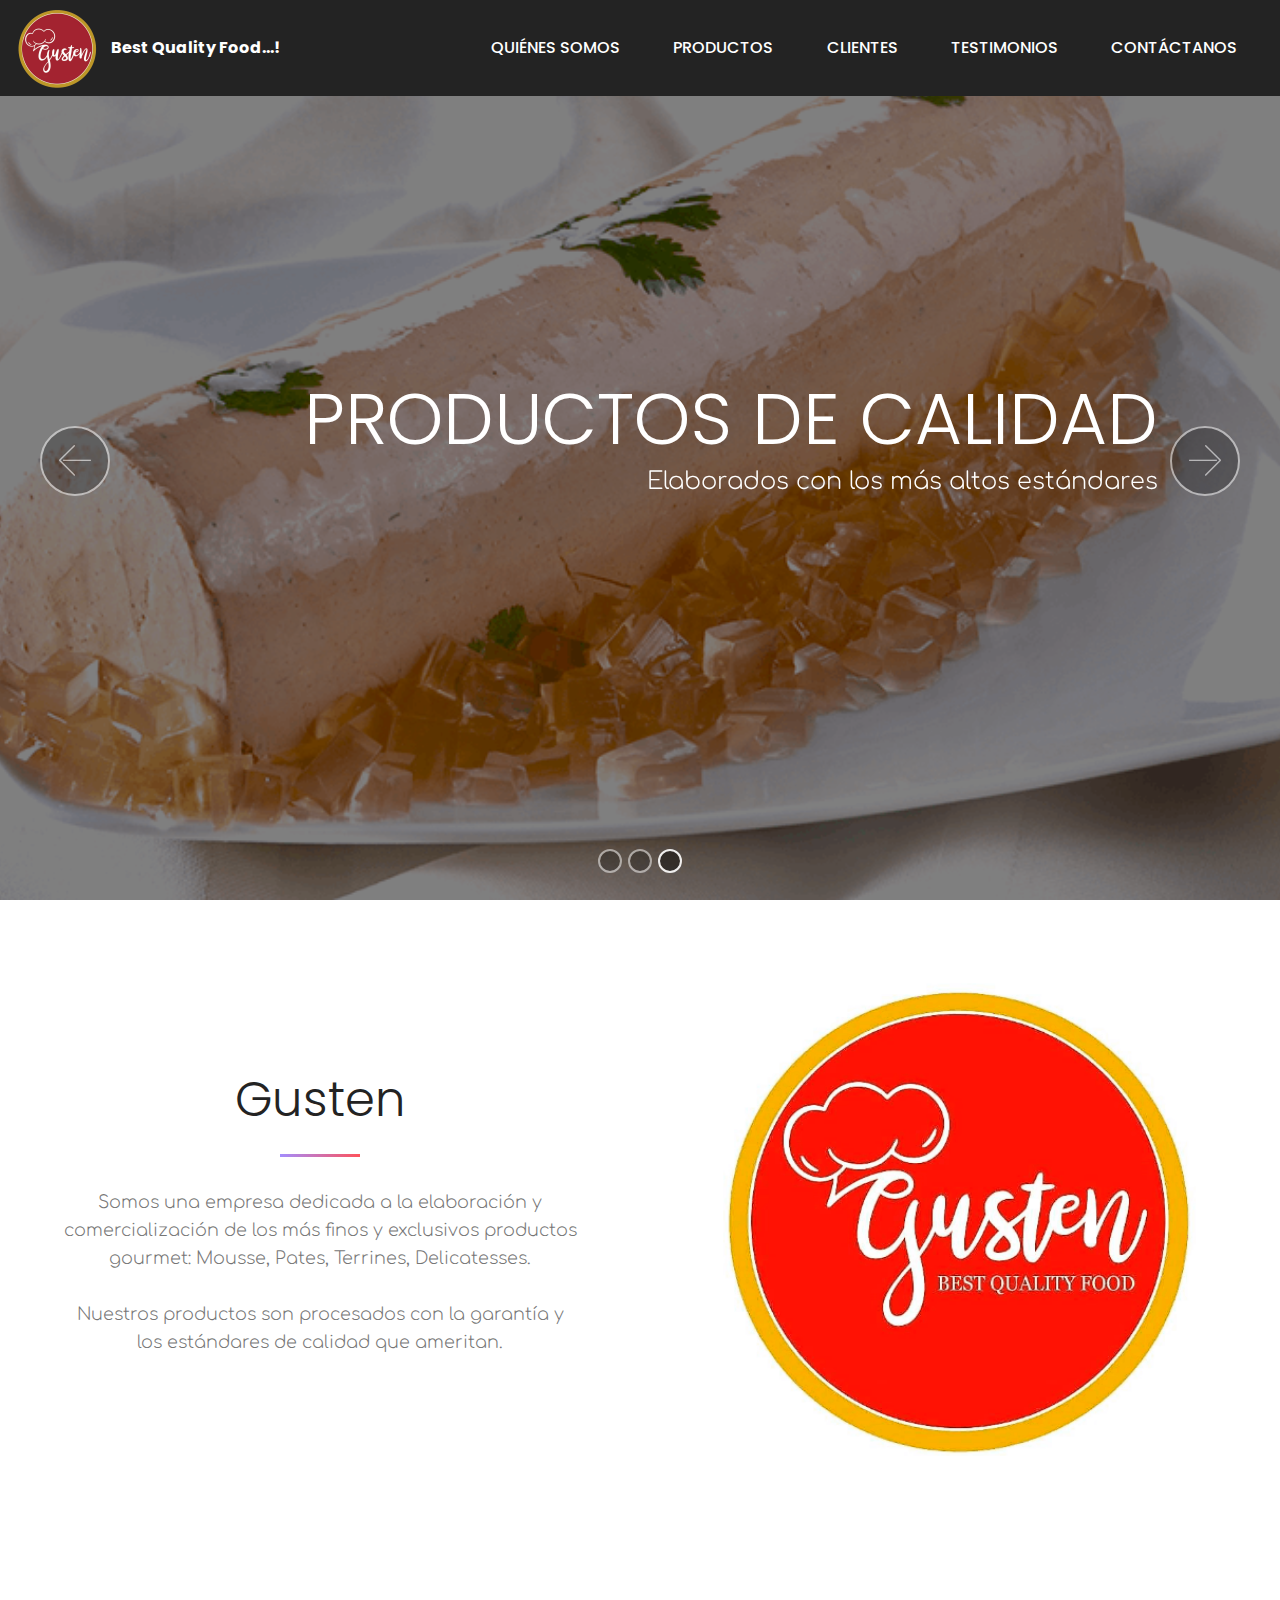
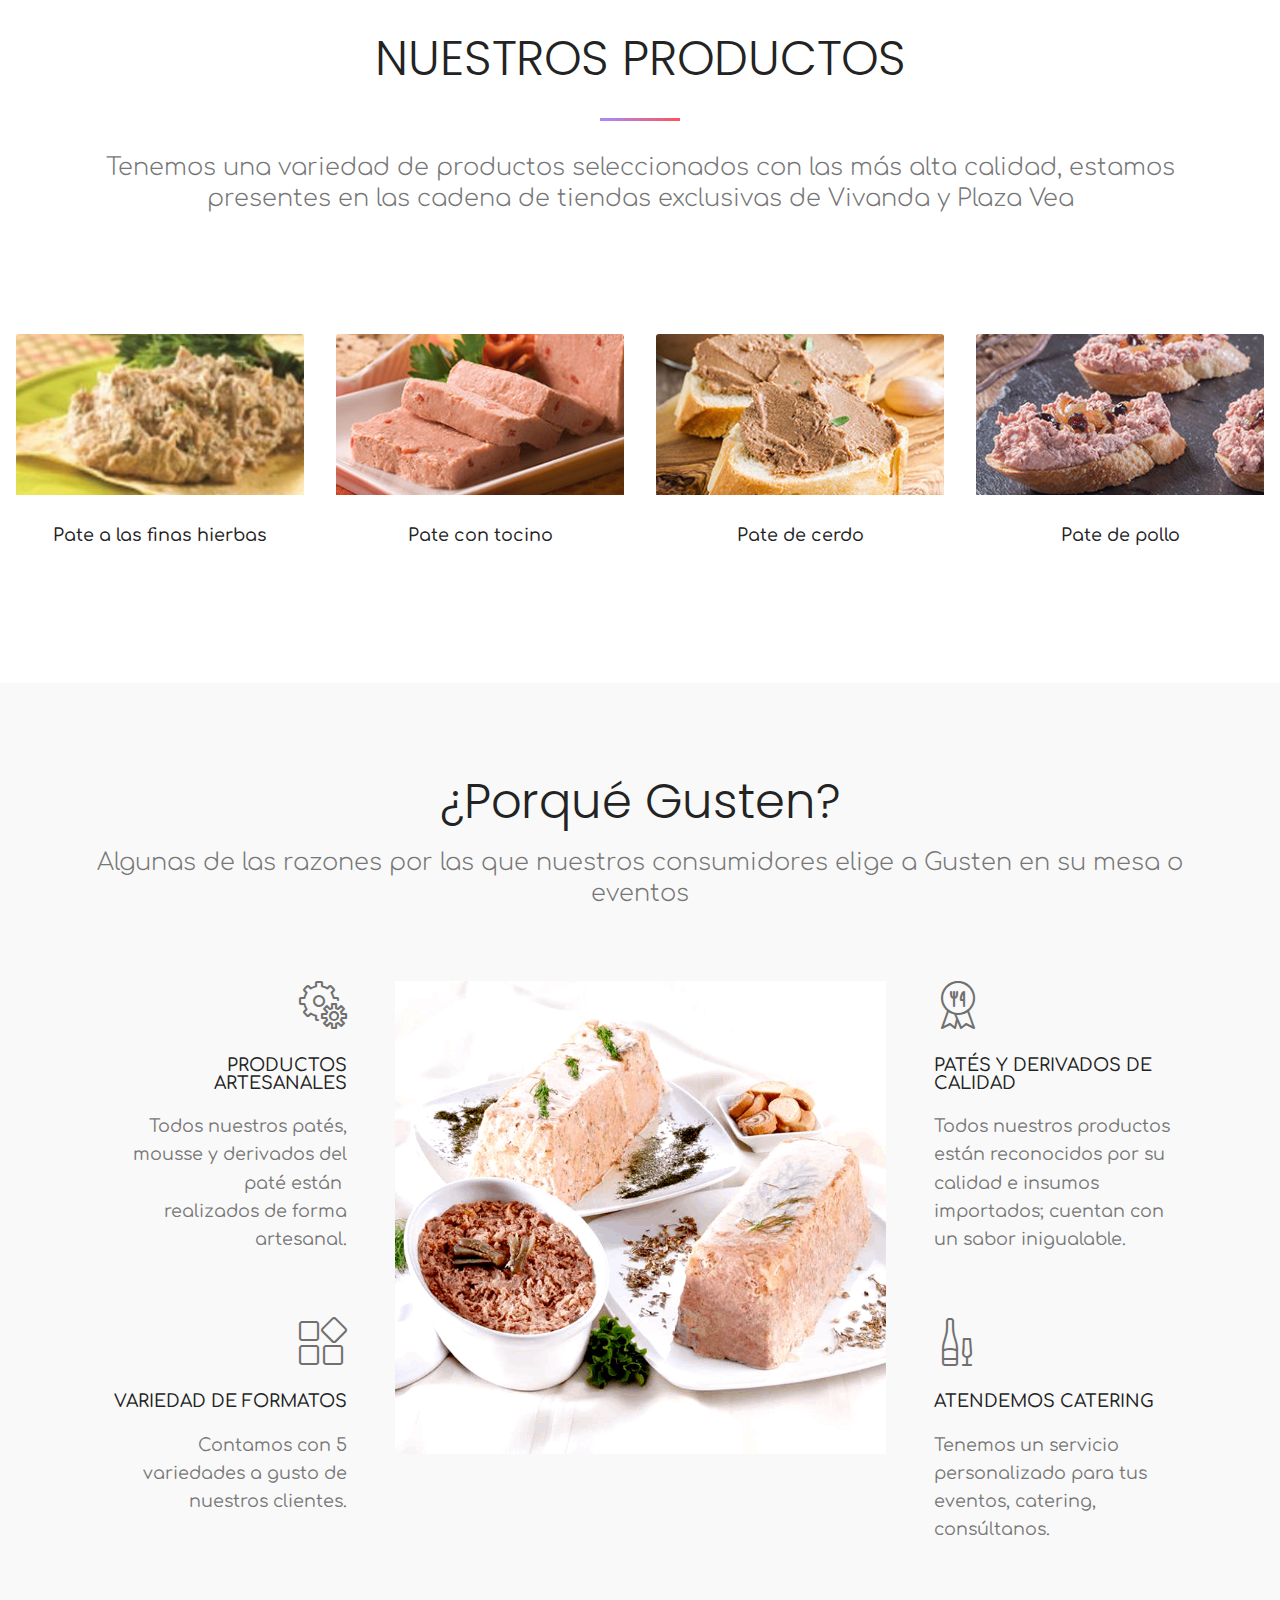
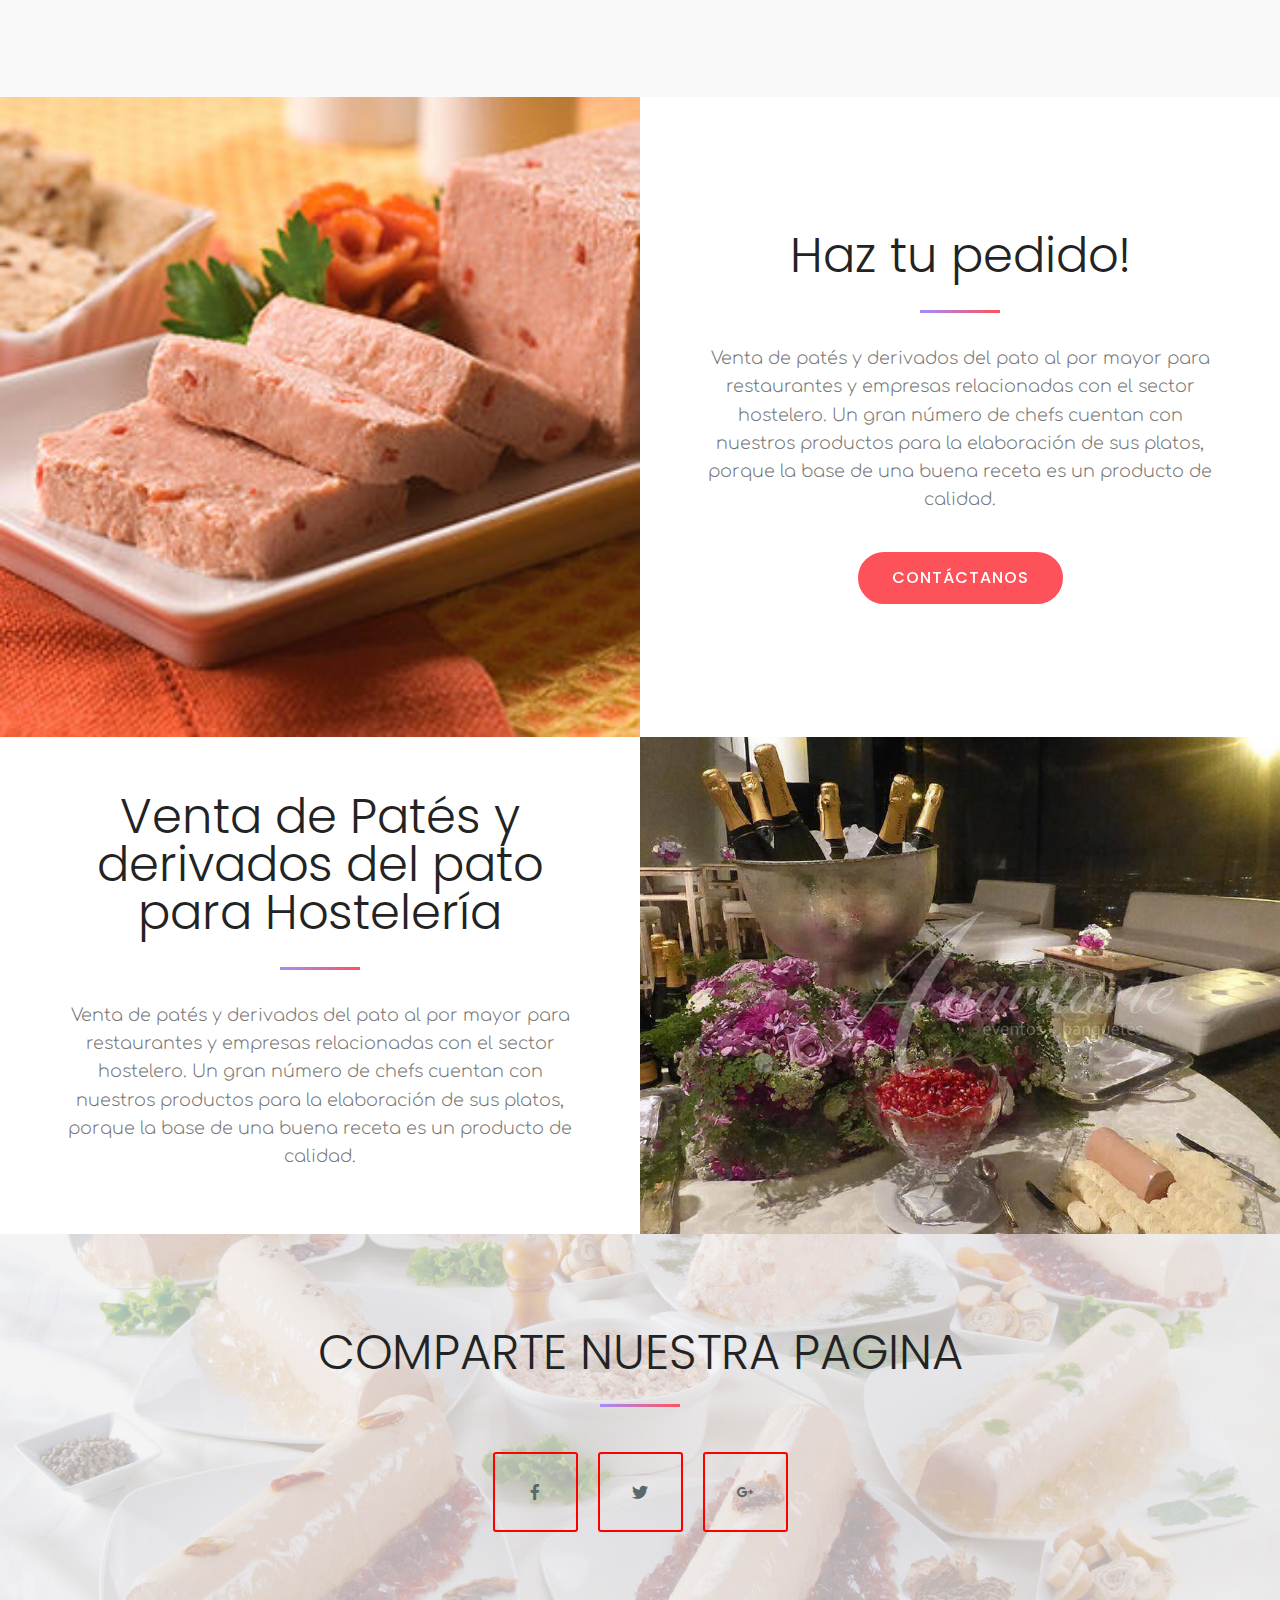
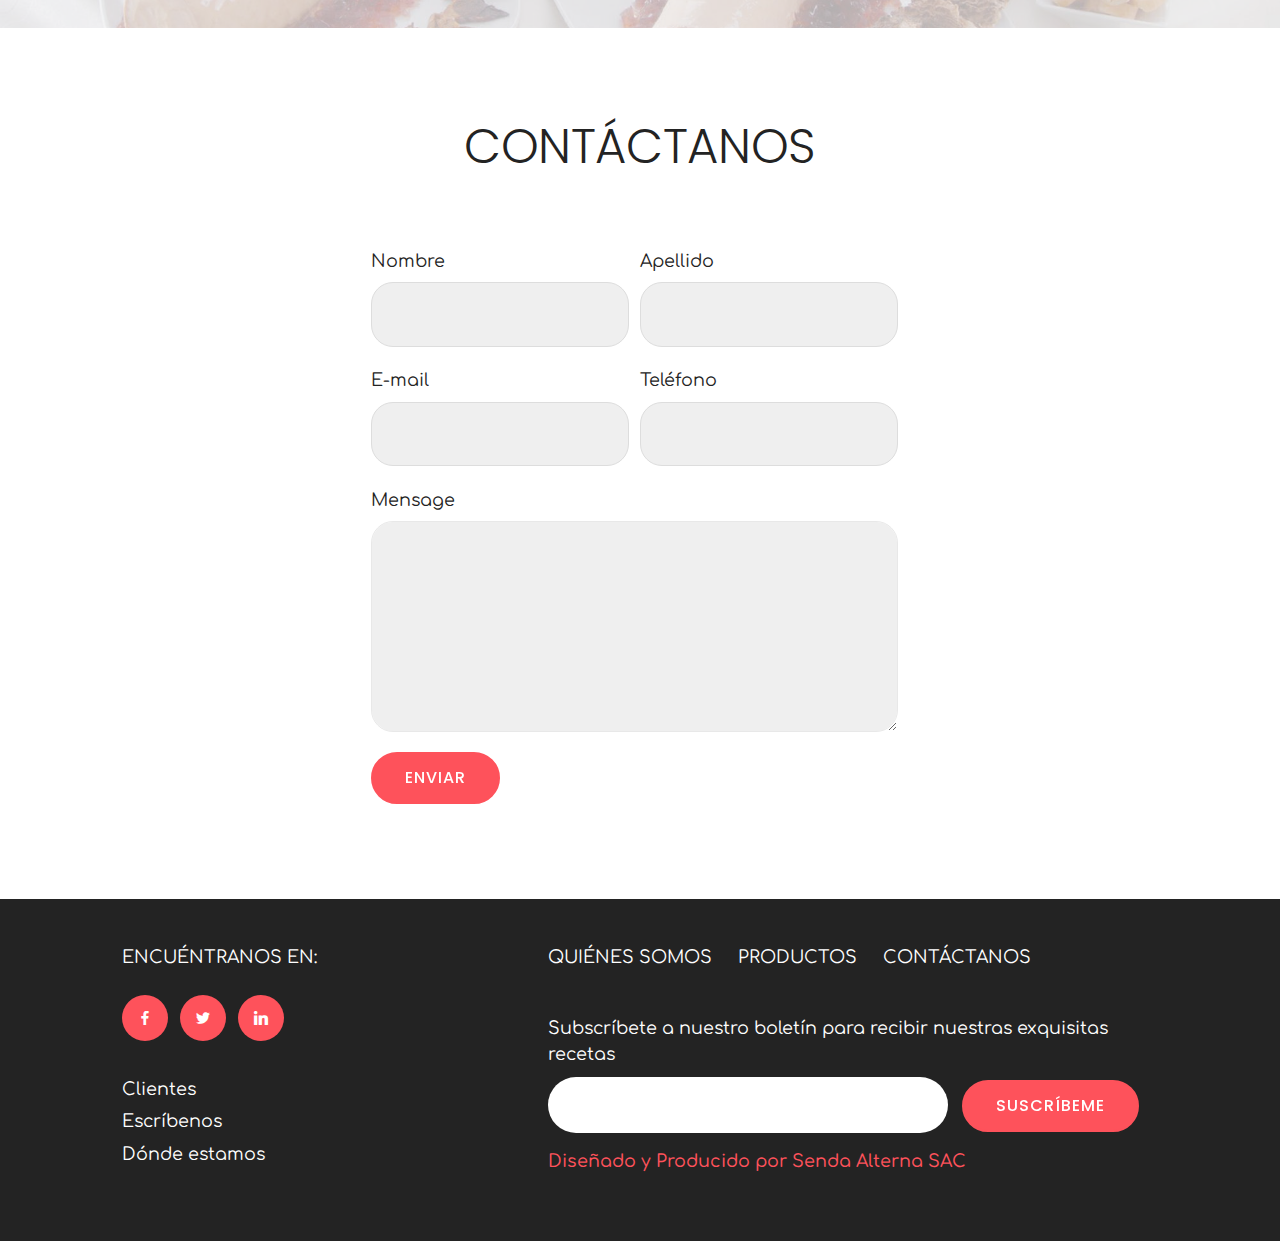
==== index.html @ 17db71a5 "create github pages" ====
<!DOCTYPE html>
<html  >
<head>
  <!-- Site made with Mobirise Website Builder v4.10.15, https://mobirise.com -->
  <meta charset="UTF-8">
  <meta http-equiv="X-UA-Compatible" content="IE=edge">
  <meta name="generator" content="Mobirise v4.10.15, mobirise.com">
  <meta name="viewport" content="width=device-width, initial-scale=1, minimum-scale=1">
  <link rel="shortcut icon" href="assets/images/logo-rojo-gusten-164x160.png" type="image/x-icon">
  <meta name="description" content="Página de inicio">
  
  <title>Home</title>
  <link rel="stylesheet" href="assets/icon54-v4/style.css">
  <link rel="stylesheet" href="assets/web/assets/mobirise-icons/mobirise-icons.css">
  <link rel="stylesheet" href="assets/icon54-v2/style.css">
  <link rel="stylesheet" href="assets/bootstrap/css/bootstrap.min.css">
  <link rel="stylesheet" href="assets/bootstrap/css/bootstrap-grid.min.css">
  <link rel="stylesheet" href="assets/bootstrap/css/bootstrap-reboot.min.css">
  <link rel="stylesheet" href="assets/socicon/css/styles.css">
  <link rel="stylesheet" href="assets/dropdown/css/style.css">
  <link rel="stylesheet" href="assets/theme/css/style.css">
  <link rel="stylesheet" href="assets/formoid-css/recaptcha.css">
  <link rel="preload" as="style" href="assets/mobirise/css/mbr-additional.css"><link rel="stylesheet" href="assets/mobirise/css/mbr-additional.css" type="text/css">
  
  
  

</head>
<body>
  <section class="menu cid-qZhgVjGVHX" once="menu" id="menu3-1">

    
    

    <nav class="navbar navbar-dropdown navbar-fixed-top navbar-expand-lg">
        <div class="navbar-brand">
            <span class="navbar-logo">
                <a href="#top">
                    <img src="assets/images/logo-rojo-gusten-164x160.png" alt="Mobirise" title="" style="height: 5rem;">
                </a>
            </span>
            <span class="navbar-caption-wrap"><a class="navbar-caption text-white display-4" href="index.html#slider1-2">Best Quality Food...!</a></span>
        </div>
        <button class="navbar-toggler" type="button" data-toggle="collapse" data-target="#navbarSupportedContent" aria-controls="navbarNavAltMarkup" aria-expanded="false" aria-label="Toggle navigation">
            <div class="hamburger">
                <span></span>
                <span></span>
                <span></span>
                <span></span>
            </div>
        </button>
      <div class="collapse navbar-collapse" id="navbarSupportedContent">
            <ul class="navbar-nav nav-dropdown nav-right" data-app-modern-menu="true"><li class="nav-item">
                    <a class="nav-link link text-white display-4" href="index.html#features2-5">QUIÉNES SOMOS</a>
                </li>
                <li class="nav-item">
                    <a class="nav-link link text-white display-4" href="productos_gusten.html#header4-q">
                        PRODUCTOS</a>
                </li>
                <li class="nav-item">
                    <a class="nav-link link text-white display-4" href="recetas_pate_gusten.html#features14-u">
                        CLIENTES</a>
                </li><li class="nav-item"><a class="nav-link link text-white display-4" href="testimonios_gusten.html#content7-19">
                        TESTIMONIOS</a></li><li class="nav-item"><a class="nav-link link text-white display-4" href="contacto_gusten.html#header7-16">
                        CONTÁCTANOS</a></li></ul>
            
            
      </div>
    </nav>
</section>

<section class="carousel slide cid-qZhhmyJsp8" data-interval="false" id="slider1-d">

    

    <div class="full-screen"><div class="mbr-slider slide carousel" data-pause="true" data-keyboard="false" data-ride="carousel" data-interval="4000"><ol class="carousel-indicators"><li data-app-prevent-settings="" data-target="#slider1-d" data-slide-to="0"></li><li data-app-prevent-settings="" data-target="#slider1-d" data-slide-to="1"></li><li data-app-prevent-settings="" data-target="#slider1-d" class=" active" data-slide-to="2"></li></ol><div class="carousel-inner" role="listbox"><div class="carousel-item slider-fullscreen-image" data-bg-video-slide="false" style="background-image: url(assets/images/banner-pate1-1900x711.png);"><div class="container container-slide"><div class="image_wrapper"><div class="mbr-overlay"></div><img src="assets/images/banner-pate1-1900x711.png"><div class="carousel-caption justify-content-center"><div class="col-10 align-center"><h2 class="mbr-fonts-style display-1">PRODUCTOS ARTESANALES</h2><p class="lead mbr-text mbr-fonts-style display-5">Hechos para Ud. con nuestras recetas exclusivas para deleitar su paladar</p></div></div></div></div></div><div class="carousel-item slider-fullscreen-image" data-bg-video-slide="false" style="background-image: url(assets/images/banner-pate2-2000x1063.png);"><div class="container container-slide"><div class="image_wrapper"><div class="mbr-overlay"></div><img src="assets/images/banner-pate2-2000x1063.png"><div class="carousel-caption justify-content-center"><div class="col-10 align-left"><h2 class="mbr-fonts-style display-1">SABORES ÚNICOS</h2><p class="lead mbr-text mbr-fonts-style display-5">Aromas naturales</p></div></div></div></div></div><div class="carousel-item slider-fullscreen-image active" data-bg-video-slide="false" style="background-image: url(assets/images/banner-pate3-886x483.png);"><div class="container container-slide"><div class="image_wrapper"><div class="mbr-overlay"></div><img src="assets/images/banner-pate3-886x483.png"><div class="carousel-caption justify-content-center"><div class="col-10 align-right"><h2 class="mbr-fonts-style display-1">PRODUCTOS DE CALIDAD</h2><p class="lead mbr-text mbr-fonts-style display-5">Elaborados con los más altos estándares</p></div></div></div></div></div></div><a data-app-prevent-settings="" class="carousel-control carousel-control-prev" role="button" data-slide="prev" href="#slider1-d"><span aria-hidden="true" class="mbri-left mbr-iconfont"></span><span class="sr-only">Previous</span></a><a data-app-prevent-settings="" class="carousel-control carousel-control-next" role="button" data-slide="next" href="#slider1-d"><span aria-hidden="true" class="mbri-right mbr-iconfont"></span><span class="sr-only">Next</span></a></div></div>

</section>

<section class="features2 cid-qZhh14gC9f" id="features2-5">

    

    
    <div class="container-fluid">
        <div class="row main align-items-center">
            <div class="col-md-6 image-element align-self-stretch">
                <div class="img-wrap" style="width: 80%; height: 80%;">
                    <img src="assets/images/logo-gusten-606x606.png" alt="" title="">
                </div>
            </div>
            <div class="col-md-6 text-element">
                <div class="text-content">
                    <h2 class="mbr-title pt-2 mbr-fonts-style align-center display-2">Gusten</h2>
                    <div class="underline align-center">
                         <div class="line"></div>
                    </div>
                    <div class="mbr-section-text">
                        <p class="mbr-text pt-3 mbr-light mbr-fonts-style align-center display-7">Somos una empresa dedicada a la elaboración y comercialización de los más finos y exclusivos productos gourmet: Mousse, Pates, Terrines, Delicatesses.
<br>
<br>Nuestros productos son procesados con la garantía y los estándares de calidad que ameritan.</p>
                    </div>
                    
                </div>
            </div>
        </div>
    </div>          
</section>

<section class="features5 popup-btn-cards cid-qZhh2J41p7" id="features5-6">

    

    
    <div class="container-fluid">
        <h2 class="mbr-section-title align-center mbr-fonts-style display-2">NUESTROS PRODUCTOS</h2>
        <div class="underline align-center">
            <div class="line"></div>
        </div>
        <h3 class="mbr-section-subtitle display-5 align-center mbr-fonts-style mbr-light pt-3 pb-5">
            Tenemos una variedad de productos seleccionados con las más alta calidad, estamos presentes en las cadena de tiendas exclusivas de Vivanda y Plaza Vea</h3>
        <div class="row justify-content-center pt-5 align-items-start">
            <div class="card p-3 col-12 col-md-6 col-lg-4 col-xl-3">
                <div class="card-wrapper ">
                    <div class="card-img">
                        <div class="mbr-overlay"></div>
                        <div class="mbr-section-btn text-center"><a href="page1.html#features1-s" class="btn btn-white display-4">Ver...</a></div>
                        <img src="assets/images/pate-a-las-finas-hierbas-1505513774406980-300x300.jpg" alt="Mobirise" title="">
                    </div>
                    <div class="card-box">
                        <h4 class="card-title mbr-fonts-style align-center display-7">Pate a las finas hierbas</h4>
                        
                    </div>
                </div>
            </div>
            <div class="card p-3 col-12 col-md-6 col-lg-4 col-xl-3">
                <div class="card-wrapper">
                    <div class="card-img">
                        <div class="mbr-overlay"></div>
                        <div class="mbr-section-btn text-center"><a href="page1.html#features2-p" class="btn btn-white display-4">
                                Ver...</a></div>
                        <img src="assets/images/pate-con-tocino-300x300.jpg" alt="Mobirise" title="">
                    </div>
                    <div class="card-box">
                        <h4 class="card-title mbr-fonts-style align-center display-7">
                            Pate con tocino</h4>
                        
                    </div>
                </div>
            </div>

            <div class="card p-3 col-12 col-md-6 col-lg-4 col-xl-3">
                <div class="card-wrapper">
                    <div class="card-img">
                        <div class="mbr-overlay"></div>
                        <div class="mbr-section-btn text-center"><a href="page1.html#features1-m" class="btn btn-white display-4">Ver...</a></div>
                        <img src="assets/images/pate-de-cerdo-300x300.jpg" alt="Mobirise" title="">
                    </div>
                    <div class="card-box">
                        <h4 class="card-title mbr-fonts-style align-center display-7">
                            Pate de cerdo</h4>
                        
                    </div>
                </div>
            </div>
            <div class="card p-3 col-12 col-md-6 col-lg-4 col-xl-3">
                <div class="card-wrapper">
                    <div class="card-img">
                        <div class="mbr-overlay"></div>
                        <div class="mbr-section-btn text-center"><a href="page1.html#features1-o" class="btn btn-white display-4">Ver...</a></div>
                        <img src="assets/images/pate-de-pollo-300x300.jpg" alt="Mobirise" title="">
                    </div>
                    <div class="card-box">
                        <h4 class="card-title mbr-fonts-style align-center display-7">
                            Pate de pollo</h4>
                        
                    </div>
                </div>
            </div>
            
            
            
            
        </div>
    </div>
</section>

<section class="features12 cid-qZhh4cCjlV" id="features12-7">
    
    

    

    <div class="container">
        <h2 class="mbr-section-title pb-2 mbr-fonts-style display-2">¿Porqué Gusten?</h2>
        <h3 class="mbr-section-subtitle pb-3 mbr-fonts-style display-5">
            Algunas de las razones por las que nuestros consumidores elige a Gusten en su mesa o eventos</h3>

        <div class="media-container-row pt-5">
            <div class="block-content align-right">
                <div class="card pl-3 pr-3 pb-5">
                    <div class="mbr-card-img-title">
                        <div class="card-img pb-3">
                             <span class="mbr-iconfont mbri-setting"></span>
                        </div>
                        <div class="mbr-crt-title">
                            <h4 class="card-title py-2 mbr-crt-title mbr-fonts-style display-7">PRODUCTOS ARTESANALES</h4>
                        </div>
                    </div>                

                    <div class="card-box">
                        <p class="mbr-text mbr-section-text mbr-fonts-style display-7">Todos nuestros patés, mousse y derivados del paté están&nbsp;<br>realizados de forma artesanal.</p>
                    </div>
                </div>

                <div class="card pl-3 pr-3 pb-5">
                    <div class="mbr-card-img-title">
                        <div class="card-img pb-3">
                            <span class="mbr-iconfont mbri-extension"></span>
                        </div>
                        <div class="mbr-crt-title">
                            <h4 class="card-title py-2 mbr-crt-title mbr-fonts-style display-7">VARIEDAD DE FORMATOS</h4>
                        </div>
                    </div>
                    <div class="card-box">
                        <p class="mbr-text mbr-section-text mbr-fonts-style display-7">Contamos con 5 variedades a gusto de nuestros clientes.</p>
                    </div>
                </div>
            </div>

            <div class="mbr-figure" style="width: 50%;">
                <img src="assets/images/gusten-mousse-666x642.png" alt="Mobirise" title="">
            </div>

            <div class="block-content align-left  ">
                <div class="card pl-3 pr-3 pb-5">
                    <div class="mbr-card-img-title">
                        <div class="card-img pb-3">
                             <span class="mbr-iconfont icon54-v2-eating-award-badge"></span>
                        </div>
                        <div class="mbr-crt-title">
                            <h4 class="card-title py-2 mbr-crt-title mbr-fonts-style display-7">PATÉS Y DERIVADOS DE CALIDAD</h4>
                        </div>
                    </div>                

                    <div class="card-box">
                        <p class="mbr-text mbr-section-text mbr-fonts-style display-7">Todos nuestros productos están reconocidos por su
calidad e insumos importados; cuentan con un sabor inigualable.</p>
                    </div>
                </div>

                <div class="card pl-3 pr-3 pb-5">
                    <div class="mbr-card-img-title">
                        <div class="card-img pb-3">
                            <span class="mbr-iconfont icon54-v4-champagne"></span>
                        </div>
                        <div class="mbr-crt-title">
                            <h4 class="card-title py-2 mbr-crt-title mbr-fonts-style display-7">
                                ATENDEMOS CATERING</h4>
                        </div>
                    </div>
                    <div class="card-box">
                        <p class="mbr-text mbr-section-text mbr-fonts-style display-7">
                            Tenemos un servicio personalizado para tus eventos, catering, consúltanos.</p>
                    </div>
                </div>
            </div>
        </div>
    </div>
</section>

<section class="features1 cid-qZhh5nCrkF" id="features1-8">

    

    
    <div class="container-fluid">
        <div class="row main align-items-center">
            <div class="col-md-6 image-element align-self-stretch">
                <div class="img-wrap" style="width: 80%; height: 80%;">
                    <img src="assets/images/pate-con-tocino-1-300x300.jpg" alt="" title="">
                </div>
            </div>
            <div class="col-md-6 text-element">
                <div class="text-content">
                    <h2 class="mbr-title pt-2 mbr-fonts-style align-center display-2">Haz tu pedido!</h2>
                    <div class="underline align-center">
                         <div class="line"></div>
                    </div>
                    <div class="mbr-section-text">
                        <p class="mbr-text pt-3 mbr-light mbr-fonts-style align-center display-7">
                            Venta de patés y derivados del pato al por mayor para restaurantes y empresas relacionadas con el sector hostelero.  Un gran número de chefs cuentan con nuestros productos para la elaboración de sus platos, porque la base de una buena receta es un producto de calidad.
                        </p>
                    </div>
                    <div class="mbr-section-btn pt-3 align-center"><a class="btn btn-md btn-secondary display-4" href="index.html#form3-b">CONTÁCTANOS</a></div>
                </div>
            </div>
        </div>
    </div>          
</section>

<section class="features2 cid-qZhh6JY6zG" id="features2-9">

    

    
    <div class="container-fluid">
        <div class="row main align-items-center">
            <div class="col-md-6 image-element align-self-stretch">
                <div class="img-wrap" style="width: 80%; height: 80%;">
                    <img src="assets/images/gusten-eventos-3-960x681.jpg" alt="" title="">
                </div>
            </div>
            <div class="col-md-6 text-element">
                <div class="text-content">
                    <h2 class="mbr-title pt-2 mbr-fonts-style align-center display-2">Venta de Patés y derivados del pato para Hostelería</h2>
                    <div class="underline align-center">
                         <div class="line"></div>
                    </div>
                    <div class="mbr-section-text">
                        <p class="mbr-text pt-3 mbr-light mbr-fonts-style align-center display-7">Venta de patés y derivados del pato al por mayor para restaurantes y empresas relacionadas con el sector hostelero.  Un gran número de chefs cuentan con nuestros productos para la elaboración de sus platos, porque la base de una buena receta es un producto de calidad.</p>
                    </div>
                    
                </div>
            </div>
        </div>
    </div>          
</section>

<section class="cid-qZhh8HZQGb" id="social-buttons1-a">
    
    

    <div class="mbr-overlay" style="opacity: 0.7; background-color: rgb(239, 239, 239);">
    </div>

    <div class="container">
        <div class="media-container-row">
            <div class="col-md-8 align-center">
                <h2 class="mbr-section-title mbr-fonts-style mb-0 display-2">
                    COMPARTE NUESTRA PAGINA</h2>
                <div class="underline align-center">
                     <div class="line"></div>
                </div>
                <div class="mbr-social-likes pt-4" data-counters="false">
                    <span class="btn btn-social facebook" title="Share link on Facebook">
                        <i class="socicon socicon-facebook"></i>
                    </span>
                    <span class="btn btn-social twitter" title="Share link on Twitter">
                        <i class="socicon socicon-twitter"></i>
                    </span>
                    <span class="btn btn-social plusone" title="Share link on Google+">
                        <i class="socicon socicon-googleplus"></i>
                    </span>
                    
                    
                </div>
            </div>
        </div>
    </div>
</section>

<section class="cid-qZhha2HF7e" id="form3-b">

    

    
    <div class="container-fluid">
        <div class="row justify-content-center">
            <div class="form-1 col-md-10 col-lg-8" data-form-type="formoid">
                <h1 class="mbr-fonts-style mbr-section-title align-center display-2">
                    CONTÁCTANOS</h1>
                <div data-form-alert="" hidden="">Thanks for filling out the form!
                </div>
                <form class="mbr-form" action="https://mobirise.com/" method="post" data-form-title="My Mobirise Form"><input type="hidden" name="email" data-form-email="true" value="AvAwewKDmU7VDlbFwCEa8EsHPp9E0LzxA6XfYikxU5UrU/A64RU7bZncA8VUQNvo9rkSkRdtA2ej/bYI7HP0TZS1HQ6r+gG49cD1bubSE0o8HvFbOv2fMHOAZ8H1HgYq.xyU2mQzKPEsQ+zJIS798xIDnmROnhFsnlnyntevOmJQiOTKGlmNk9YOmMrgPWLaeN/RGBYDiqSmM6aJRHWVjhgV8+EE+RkOXPAIgtmp+QqNsrTktbA00sjURYXPfU4Ct">
                    <div class="row input-main">
                        <div class="col-md-5 col-lg-4 input-wrap" data-for="firstname">
                            <label class="form-label-outside mbr-fonts-style display-7" for="form-1-firstname">Nombre</label>
                            <input type="text" class="field display-7" name="firstname" data-form-field="First Name" required="" id="firstname-form3-b">
                        </div>
                        <div class="col-md-5 col-lg-4 input-wrap" data-for="lastname">
                            <label class="form-label-outside mbr-fonts-style display-7" for="form-1-lastname">Apellido</label>
                            <input type="text" class="field display-7" name="lastname" data-form-field="Last Name" required="" id="lastname-form3-b">
                        </div>
                    </div>
                    <div class="row input-main">
                        <div class="col-md-5 col-lg-4 input-wrap" data-for="email">
                            <label class="form-label-outside mbr-fonts-style display-7" for="form-1-email">E-mail</label>
                            <input type="email" class="field display-7" name="email" data-form-field="Email" required="" id="email-form3-b">
                        </div>
                        <div class=" col-md-5 col-lg-4 input-wrap" data-for="phone">
                            <label class="form-label-outside mbr-fonts-style display-7" for="form-1-phone">Teléfono</label>
                            <input type="text" class="field display-7" name="phone" data-form-field="Phone" id="phone-form3-b">
                        </div>
                    </div>
                    <div class="row input-main">
                        <div class="col-md-10 col-lg-8 form-group" data-for="message">
                            <label class="form-label-outside mbr-fonts-style display-7" for="form-1-message">Mensage</label>
                            <textarea type="text" class="form-control display-7" name="message" rows="7" data-form-field="Message" id="message-form3-b"></textarea>
                        </div>
                    </div>
                    <div class="row input-main">
                        <div class="col-md-10 col-lg-8 btn-row">
                            <span class="input-group-btn"><button href="https://mobirise.com/" type="submit" class="btn btn-form btn-secondary display-4">ENVIAR</button></span>
                        </div>
                    </div>
                </form>
            </div>
        </div>
   </div>
</section>

<section class="cid-qZhhbJydRj" id="footer3-c">
    

    

    <div class="container-fluid">
        <div class="row align-center justify-content-center">
            <div class="col-lg-6 col-xl-4">
                <div class="follow-section">
                    <div class="follow-heading mbr-fonts-style align-left display-7">
                        ENCUÉNTRANOS EN:</div>
                    <div class="social-media pb-3 align-left">
                        <ul>
                            <li>
                                <a class="icon-transition" href="#">
                                    <span class="mbr-iconfont socicon-facebook socicon"></span>
                                </a>
                            </li>
                            <li>
                                <a class="icon-transition" href="#">
                                    <span class="mbr-iconfont socicon-twitter socicon"></span>
                                </a>
                            </li>
                            <li>
                                <a class="icon-transition" href="#">
                                    <span class="mbr-iconfont socicon-linkedin socicon"></span>
                                </a>
                            </li>
                            
                            
                            
                        </ul>
                    </div>
                </div>
                <div class="row column-menu">
                    <div class="col-xl-5 col-md-6">
                        <ul class="firstColumn align-left mbr-white mbr-fonts-style display-7">
                            <li><a href="recetas_pate_gusten.html#features14-u" class="text-white">Clientes</a></li><li><a href="contacto_gusten.html#header7-16" class="text-white">Escríbenos</a></li>
                            <li><a href="contacto_gusten.html#header7-16" class="text-white">Dónde estamos</a></li>
                        </ul>
                    </div>
                    <div class="col-xl-5 col-md-6">
                        <ul class="secondColumn align-left mbr-white mbr-fonts-style display-7">
                            <li><br><br></li>
                        </ul>
                    </div>
                </div>
            </div>
            <div class="col-lg-6 col-xl-6 form-section">
                <ul class="mbr-list list-inline align-left">
                    
                    
                    
                <li class="list-inline-item mbr-fonts-style display-7"><a href="index.html#features2-5" class="text-white">QUIÉNES SOMOS&nbsp;&nbsp;</a></li><li class="list-inline-item mbr-fonts-style display-7"><a href="productos_gusten.html#header4-q" class="text-white">PRODUCTOS&nbsp;&nbsp;</a></li><li class="list-inline-item mbr-fonts-style display-7"><a href="contacto_gusten.html#header7-16" class="text-white">
                        CONTÁCTANOS&nbsp; &nbsp; &nbsp; &nbsp; &nbsp; &nbsp;&nbsp;</a></li></ul>
                <div class="input-form">
                    <span class="mbr-fonts-style form-text display-7">
                      Subscríbete a nuestro boletín para recibir nuestras exquisitas recetas</span>
                    <div class="form1" data-form-type="formoid">
                        <div data-form-alert="" hidden="">
                            Thanks for filling out the form!
                        </div>
                        <form class="mbr-form" action="https://mobirise.com/" method="post" data-form-title="My Mobirise Form"><input type="hidden" name="email" data-form-email="true" value="t0absNSPHUGzjzZfoRJ0obHqEYTRYShCWTcBQHPIGO0LdTO1SN+FREFTW/O8RNM0HtLHhV06UBt4KpIaSYb5vR0RxJ5L+CWbD7hJALCSTigRttMALk3gak0sBZHAZCTE.O8TXEJ74vygL7tqsnSF5imHUXrBtDqvt/DP2AE18NE15YmVjfZxYp90jBBuJ5nNNH87jv9ilvHTdRXtV7k9l212I5dQz0keoH3kUp2EnU04x/uxN89pAjQO08oWHFFaX">
                            <div class="input-wrap" data-for="email">
                                <input type="text" class="field special-form display-7" name="email" data-form-field="E-mail" required="" id="email-footer3-c">
                            </div>
                            <span class="input-group-btn"><button href="https://mobirise.com/" type="submit" class="btn btn-form btn-secondary display-4">SUSCRÍBEME</button></span>
                        </form>
                    </div>
                </div>
                <h3 class="subtext-1 mbr-fonts-style pb-3 display-7">Diseñado y Producido por Senda Alterna SAC</h3>
                
                
            </div>
        </div>
    </div>
</section>


  <script src="assets/web/assets/jquery/jquery.min.js"></script>
  <script src="assets/popper/popper.min.js"></script>
  <script src="assets/bootstrap/js/bootstrap.min.js"></script>
  <script src="assets/touchswipe/jquery.touch-swipe.min.js"></script>
  <script src="assets/ytplayer/jquery.mb.ytplayer.min.js"></script>
  <script src="assets/vimeoplayer/jquery.mb.vimeo_player.js"></script>
  <script src="assets/bootstrapcarouselswipe/bootstrap-carousel-swipe.js"></script>
  <script src="assets/mbr-popup-btns/mbr-popup-btns.js"></script>
  <script src="assets/sociallikes/social-likes.js"></script>
  <script src="assets/parallax/jarallax.min.js"></script>
  <script src="assets/smoothscroll/smooth-scroll.js"></script>
  <script src="assets/dropdown/js/nav-dropdown.js"></script>
  <script src="assets/dropdown/js/navbar-dropdown.js"></script>
  <script src="assets/theme/js/script.js"></script>
  <script src="assets/slidervideo/script.js"></script>
  <script src="assets/formoid/formoid.min.js"></script>
  
  

</body>
</html>
---- assets/icon54-v4/style.css ----
@font-face {
    font-family: 'icon54-v4';
    src: url('fonts/icon54-v4.eot?9rlj2v');
    src: url('fonts/icon54-v4.eot?9rlj2v#iefix') format('embedded-opentype'),
        url('fonts/icon54-v4.ttf?9rlj2v') format('truetype'),
        url('fonts/icon54-v4.woff?9rlj2v') format('woff'),
        url('fonts/icon54-v4.svg?9rlj2v#icon54-v4') format('svg');
    font-weight: normal;
    font-style: normal;
}

[class^='icon54-v4-'],
[class*=' icon54-v4-'] {
    /* use !important to prevent issues with browser extensions that change fonts */
    font-family: 'icon54-v4' !important;
    speak: none;
    font-style: normal;
    font-weight: normal;
    font-variant: normal;
    text-transform: none;
    line-height: 1;

    /* Better Font Rendering =========== */
    -webkit-font-smoothing: antialiased;
    -moz-osx-font-smoothing: grayscale;
}

.icon54-v4-d-box::before {
    content: '\e900';
}
.icon54-v4-d-cube::before {
    content: '\e901';
}
.icon54-v4-accessible::before {
    content: '\e902';
}
.icon54-v4-active-protection::before {
    content: '\e903';
}
.icon54-v4-add-event::before {
    content: '\e904';
}
.icon54-v4-add-shopping-cart::before {
    content: '\e905';
}
.icon54-v4-add-user-2::before {
    content: '\e906';
}
.icon54-v4-add-user::before {
    content: '\e907';
}
.icon54-v4-add-users::before {
    content: '\e908';
}
.icon54-v4-add::before {
    content: '\e909';
}
.icon54-v4-adjustments::before {
    content: '\e90a';
}
.icon54-v4-airplane::before {
    content: '\e90b';
}
.icon54-v4-alarm::before {
    content: '\e90c';
}
.icon54-v4-alcohol-drink::before {
    content: '\e90d';
}
.icon54-v4-anchor::before {
    content: '\e90e';
}
.icon54-v4-android::before {
    content: '\e90f';
}
.icon54-v4-announcement::before {
    content: '\e910';
}
.icon54-v4-anonymus-2::before {
    content: '\e911';
}
.icon54-v4-anonymus::before {
    content: '\e912';
}
.icon54-v4-answer-2::before {
    content: '\e913';
}
.icon54-v4-answer-3::before {
    content: '\e914';
}
.icon54-v4-answer::before {
    content: '\e915';
}
.icon54-v4-apron::before {
    content: '\e916';
}
.icon54-v4-archive-file::before {
    content: '\e917';
}
.icon54-v4-archive::before {
    content: '\e918';
}
.icon54-v4-armchair-1::before {
    content: '\e919';
}
.icon54-v4-armchair-2::before {
    content: '\e91a';
}
.icon54-v4-armchair-3::before {
    content: '\e91b';
}
.icon54-v4-armchair-4::before {
    content: '\e91c';
}
.icon54-v4-artifical-intelligence-1::before {
    content: '\e91d';
}
.icon54-v4-artifical-intelligence-2::before {
    content: '\e91e';
}
.icon54-v4-artist::before {
    content: '\e91f';
}
.icon54-v4-assignment::before {
    content: '\e920';
}
.icon54-v4-astronaut::before {
    content: '\e921';
}
.icon54-v4-at-symbol-2::before {
    content: '\e922';
}
.icon54-v4-at-symbol-3::before {
    content: '\e923';
}
.icon54-v4-at-symbol::before {
    content: '\e924';
}
.icon54-v4-at::before {
    content: '\e925';
}
.icon54-v4-atlas::before {
    content: '\e926';
}
.icon54-v4-attach-2::before {
    content: '\e927';
}
.icon54-v4-attach-3::before {
    content: '\e928';
}
.icon54-v4-attach-user::before {
    content: '\e929';
}
.icon54-v4-audio::before {
    content: '\e92a';
}
.icon54-v4-avatar-chef::before {
    content: '\e92b';
}
.icon54-v4-back-arrow::before {
    content: '\e92c';
}
.icon54-v4-badminton::before {
    content: '\e92d';
}
.icon54-v4-baguette::before {
    content: '\e92e';
}
.icon54-v4-bald-man::before {
    content: '\e92f';
}
.icon54-v4-balloons-1::before {
    content: '\e930';
}
.icon54-v4-balloons-2::before {
    content: '\e931';
}
.icon54-v4-baloon::before {
    content: '\e932';
}
.icon54-v4-banknote::before {
    content: '\e933';
}
.icon54-v4-bar-chart-2::before {
    content: '\e934';
}
.icon54-v4-bar-chart::before {
    content: '\e935';
}
.icon54-v4-barbeque::before {
    content: '\e936';
}
.icon54-v4-bat::before {
    content: '\e937';
}
.icon54-v4-batman::before {
    content: '\e938';
}
.icon54-v4-battery-charge::before {
    content: '\e939';
}
.icon54-v4-battery-full::before {
    content: '\e93a';
}
.icon54-v4-battery-half::before {
    content: '\e93b';
}
.icon54-v4-battery-low::before {
    content: '\e93c';
}
.icon54-v4-beach-sign::before {
    content: '\e93d';
}
.icon54-v4-bed-1::before {
    content: '\e93e';
}
.icon54-v4-bed-2::before {
    content: '\e93f';
}
.icon54-v4-bed-3::before {
    content: '\e940';
}
.icon54-v4-bed-4::before {
    content: '\e941';
}
.icon54-v4-bed-5::before {
    content: '\e942';
}
.icon54-v4-beer-glass::before {
    content: '\e943';
}
.icon54-v4-beer::before {
    content: '\e944';
}
.icon54-v4-bell-2::before {
    content: '\e945';
}
.icon54-v4-bell-3::before {
    content: '\e946';
}
.icon54-v4-bell-4::before {
    content: '\e947';
}
.icon54-v4-bell-alarm::before {
    content: '\e948';
}
.icon54-v4-bell::before {
    content: '\e949';
}
.icon54-v4-bender::before {
    content: '\e94a';
}
.icon54-v4-bikini::before {
    content: '\e94b';
}
.icon54-v4-bill-2::before {
    content: '\e94c';
}
.icon54-v4-bill::before {
    content: '\e94d';
}
.icon54-v4-birthay-hat-2::before {
    content: '\e94e';
}
.icon54-v4-birthday-1::before {
    content: '\e94f';
}
.icon54-v4-birthday-2::before {
    content: '\e950';
}
.icon54-v4-birthday-cake-1::before {
    content: '\e951';
}
.icon54-v4-birthday-cake-2::before {
    content: '\e952';
}
.icon54-v4-birthday-card::before {
    content: '\e953';
}
.icon54-v4-birthday-decoration-1::before {
    content: '\e954';
}
.icon54-v4-birthday-decoration-2::before {
    content: '\e955';
}
.icon54-v4-birthday-decoration-3::before {
    content: '\e956';
}
.icon54-v4-birthday-greetings-1::before {
    content: '\e957';
}
.icon54-v4-birthday-hat3::before {
    content: '\e958';
}
.icon54-v4-birthday-invitation::before {
    content: '\e959';
}
.icon54-v4-birthday-message-1::before {
    content: '\e95a';
}
.icon54-v4-birthday-message-2::before {
    content: '\e95b';
}
.icon54-v4-birthday-party::before {
    content: '\e95c';
}
.icon54-v4-birthday-picture::before {
    content: '\e95d';
}
.icon54-v4-birthday-song::before {
    content: '\e95e';
}
.icon54-v4-birthyday-hat-1::before {
    content: '\e95f';
}
.icon54-v4-bitcoin-2::before {
    content: '\e960';
}
.icon54-v4-bitcoin-3::before {
    content: '\e961';
}
.icon54-v4-bitcoin::before {
    content: '\e962';
}
.icon54-v4-black-cat::before {
    content: '\e963';
}
.icon54-v4-blende::before {
    content: '\e964';
}
.icon54-v4-blender::before {
    content: '\e965';
}
.icon54-v4-bllboy::before {
    content: '\e966';
}
.icon54-v4-bloody-axe::before {
    content: '\e967';
}
.icon54-v4-bloody-knife::before {
    content: '\e968';
}
.icon54-v4-blueprint::before {
    content: '\e969';
}
.icon54-v4-bluetooth::before {
    content: '\e96a';
}
.icon54-v4-boat::before {
    content: '\e96b';
}
.icon54-v4-bone-hand::before {
    content: '\e96c';
}
.icon54-v4-bones::before {
    content: '\e96d';
}
.icon54-v4-book::before {
    content: '\e96e';
}
.icon54-v4-bookmarrk::before {
    content: '\e96f';
}
.icon54-v4-bottle-opener::before {
    content: '\e970';
}
.icon54-v4-bow-tie::before {
    content: '\e971';
}
.icon54-v4-box::before {
    content: '\e972';
}
.icon54-v4-brake-link::before {
    content: '\e973';
}
.icon54-v4-bread-and-wine::before {
    content: '\e974';
}
.icon54-v4-bread-knife::before {
    content: '\e975';
}
.icon54-v4-bricks::before {
    content: '\e976';
}
.icon54-v4-bride::before {
    content: '\e977';
}
.icon54-v4-briefcase::before {
    content: '\e978';
}
.icon54-v4-bring-down-2::before {
    content: '\e979';
}
.icon54-v4-bring-down-3::before {
    content: '\e97a';
}
.icon54-v4-bring-down::before {
    content: '\e97b';
}
.icon54-v4-bring-up-2::before {
    content: '\e97c';
}
.icon54-v4-bring-up-3::before {
    content: '\e97d';
}
.icon54-v4-bring-up::before {
    content: '\e97e';
}
.icon54-v4-brush::before {
    content: '\e97f';
}
.icon54-v4-bucket::before {
    content: '\e980';
}
.icon54-v4-bug::before {
    content: '\e981';
}
.icon54-v4-building-construction::before {
    content: '\e982';
}
.icon54-v4-building::before {
    content: '\e983';
}
.icon54-v4-bunk-beds::before {
    content: '\e984';
}
.icon54-v4-bunny-2::before {
    content: '\e985';
}
.icon54-v4-bunny::before {
    content: '\e986';
}
.icon54-v4-business-man-1::before {
    content: '\e987';
}
.icon54-v4-business-man-2::before {
    content: '\e988';
}
.icon54-v4-business-woman-1::before {
    content: '\e989';
}
.icon54-v4-business-woman-2::before {
    content: '\e98a';
}
.icon54-v4-cad-1::before {
    content: '\e98b';
}
.icon54-v4-cad-2::before {
    content: '\e98c';
}
.icon54-v4-cad-3::before {
    content: '\e98d';
}
.icon54-v4-cad-compasses::before {
    content: '\e98e';
}
.icon54-v4-cad-file::before {
    content: '\e98f';
}
.icon54-v4-cad-paper::before {
    content: '\e990';
}
.icon54-v4-cad-papers::before {
    content: '\e991';
}
.icon54-v4-cad-pencil::before {
    content: '\e992';
}
.icon54-v4-cake-knife::before {
    content: '\e993';
}
.icon54-v4-cake-piece::before {
    content: '\e994';
}
.icon54-v4-cake-slice::before {
    content: '\e995';
}
.icon54-v4-cake::before {
    content: '\e996';
}
.icon54-v4-calculator::before {
    content: '\e997';
}
.icon54-v4-calendar::before {
    content: '\e998';
}
.icon54-v4-callendar::before {
    content: '\e999';
}
.icon54-v4-camera-1::before {
    content: '\e99a';
}
.icon54-v4-camera-2::before {
    content: '\e99b';
}
.icon54-v4-candle-light::before {
    content: '\e99c';
}
.icon54-v4-candle::before {
    content: '\e99d';
}
.icon54-v4-candy-holder::before {
    content: '\e99e';
}
.icon54-v4-candy::before {
    content: '\e99f';
}
.icon54-v4-canlestick::before {
    content: '\e9a0';
}
.icon54-v4-captain-america::before {
    content: '\e9a1';
}
.icon54-v4-captain::before {
    content: '\e9a2';
}
.icon54-v4-captin-hat::before {
    content: '\e9a3';
}
.icon54-v4-car-2::before {
    content: '\e9a4';
}
.icon54-v4-car-3::before {
    content: '\e9a5';
}
.icon54-v4-car::before {
    content: '\e9a6';
}
.icon54-v4-castle::before {
    content: '\e9a7';
}
.icon54-v4-cauldron::before {
    content: '\e9a8';
}
.icon54-v4-celebration-glasses::before {
    content: '\e9a9';
}
.icon54-v4-cemetery-1::before {
    content: '\e9aa';
}
.icon54-v4-cemetery-2::before {
    content: '\e9ab';
}
.icon54-v4-cezve::before {
    content: '\e9ac';
}
.icon54-v4-champagne-in-ice-bucket::before {
    content: '\e9ad';
}
.icon54-v4-champagne-open::before {
    content: '\e9ae';
}
.icon54-v4-champagne::before {
    content: '\e9af';
}
.icon54-v4-charlie-chaplin::before {
    content: '\e9b0';
}
.icon54-v4-check-1::before {
    content: '\e9b1';
}
.icon54-v4-check-2::before {
    content: '\e9b2';
}
.icon54-v4-chef::before {
    content: '\e9b3';
}
.icon54-v4-chef\'s-hat-1::before {
 content: '\e9b4';

}
.icon54-v4-chef\'s-hat-2::before {
 content: '\e9b5';

}
.icon54-v4-chicken-2::before {
    content: '\e9b6';
}
.icon54-v4-chicken-3::before {
    content: '\e9b7';
}
.icon54-v4-chicken::before {
    content: '\e9b8';
}
.icon54-v4-chilled-champagne::before {
    content: '\e9b9';
}
.icon54-v4-chopsticks::before {
    content: '\e9ba';
}
.icon54-v4-church-bells::before {
    content: '\e9bb';
}
.icon54-v4-church::before {
    content: '\e9bc';
}
.icon54-v4-claptrap::before {
    content: '\e9bd';
}
.icon54-v4-clock::before {
    content: '\e9be';
}
.icon54-v4-close::before {
    content: '\e9bf';
}
.icon54-v4-cloud-2::before {
    content: '\e9c0';
}
.icon54-v4-cloud-3::before {
    content: '\e9c1';
}
.icon54-v4-cloud-off::before {
    content: '\e9c2';
}
.icon54-v4-cloud::before {
    content: '\e9c3';
}
.icon54-v4-clown-2::before {
    content: '\e9c4';
}
.icon54-v4-clown::before {
    content: '\e9c5';
}
.icon54-v4-cobweb-1::before {
    content: '\e9c6';
}
.icon54-v4-cobweb-2::before {
    content: '\e9c7';
}
.icon54-v4-cocktail::before {
    content: '\e9c8';
}
.icon54-v4-coding::before {
    content: '\e9c9';
}
.icon54-v4-coffee-maker::before {
    content: '\e9ca';
}
.icon54-v4-coffin::before {
    content: '\e9cb';
}
.icon54-v4-cold::before {
    content: '\e9cc';
}
.icon54-v4-collaboration::before {
    content: '\e9cd';
}
.icon54-v4-compass::before {
    content: '\e9ce';
}
.icon54-v4-computer::before {
    content: '\e9cf';
}
.icon54-v4-confetti-1::before {
    content: '\e9d0';
}
.icon54-v4-confetti-2::before {
    content: '\e9d1';
}
.icon54-v4-connection::before {
    content: '\e9d2';
}
.icon54-v4-construction-plan::before {
    content: '\e9d3';
}
.icon54-v4-cookbook::before {
    content: '\e9d4';
}
.icon54-v4-cooker-hood::before {
    content: '\e9d5';
}
.icon54-v4-cooker::before {
    content: '\e9d6';
}
.icon54-v4-cooler::before {
    content: '\e9d7';
}
.icon54-v4-copyright-2::before {
    content: '\e9d8';
}
.icon54-v4-copyright-3::before {
    content: '\e9d9';
}
.icon54-v4-copyright::before {
    content: '\e9da';
}
.icon54-v4-cord::before {
    content: '\e9db';
}
.icon54-v4-corkscrew::before {
    content: '\e9dc';
}
.icon54-v4-corn-candy::before {
    content: '\e9dd';
}
.icon54-v4-corner-tub::before {
    content: '\e9de';
}
.icon54-v4-course::before {
    content: '\e9df';
}
.icon54-v4-cowboy::before {
    content: '\e9e0';
}
.icon54-v4-creative-commun-2::before {
    content: '\e9e1';
}
.icon54-v4-creative-commun-3::before {
    content: '\e9e2';
}
.icon54-v4-creative-commun::before {
    content: '\e9e3';
}
.icon54-v4-credit-card::before {
    content: '\e9e4';
}
.icon54-v4-crescent::before {
    content: '\e9e5';
}
.icon54-v4-criminal::before {
    content: '\e9e6';
}
.icon54-v4-crop::before {
    content: '\e9e7';
}
.icon54-v4-crow::before {
    content: '\e9e8';
}
.icon54-v4-cup::before {
    content: '\e9e9';
}
.icon54-v4-cupcake::before {
    content: '\e9ea';
}
.icon54-v4-cut::before {
    content: '\e9eb';
}
.icon54-v4-cutlery-decoration::before {
    content: '\e9ec';
}
.icon54-v4-cutlery-set::before {
    content: '\e9ed';
}
.icon54-v4-cutlery::before {
    content: '\e9ee';
}
.icon54-v4-cutting-board-1::before {
    content: '\e9ef';
}
.icon54-v4-cutting-board-2::before {
    content: '\e9f0';
}
.icon54-v4-daffodil::before {
    content: '\e9f1';
}
.icon54-v4-darth-vader::before {
    content: '\e9f2';
}
.icon54-v4-dashed-frame-1::before {
    content: '\e9f3';
}
.icon54-v4-dashed-frame-2::before {
    content: '\e9f4';
}
.icon54-v4-dashed-frame-3::before {
    content: '\e9f5';
}
.icon54-v4-dashed-frame-4::before {
    content: '\e9f6';
}
.icon54-v4-dashed-frame-5::before {
    content: '\e9f7';
}
.icon54-v4-dashed-frame-6::before {
    content: '\e9f8';
}
.icon54-v4-dashed-frame-7::before {
    content: '\e9f9';
}
.icon54-v4-dashed-frame-8::before {
    content: '\e9fa';
}
.icon54-v4-dashed-frame-9::before {
    content: '\e9fb';
}
.icon54-v4-dashed-frame-10::before {
    content: '\e9fc';
}
.icon54-v4-dashed-frame-11::before {
    content: '\e9fd';
}
.icon54-v4-dashed-frame-12::before {
    content: '\e9fe';
}
.icon54-v4-dashed-frame-13::before {
    content: '\e9ff';
}
.icon54-v4-dashed-frame-14::before {
    content: '\ea00';
}
.icon54-v4-dashed-frame-15::before {
    content: '\ea01';
}
.icon54-v4-dashed-frame-16::before {
    content: '\ea02';
}
.icon54-v4-dashed-frame-17::before {
    content: '\ea03';
}
.icon54-v4-dashed-frame-18::before {
    content: '\ea04';
}
.icon54-v4-dashed-frame-19::before {
    content: '\ea05';
}
.icon54-v4-dashed-frame-20::before {
    content: '\ea06';
}
.icon54-v4-dashed-frame-21::before {
    content: '\ea07';
}
.icon54-v4-dashed-frame-22::before {
    content: '\ea08';
}
.icon54-v4-dashed-frame-23::before {
    content: '\ea09';
}
.icon54-v4-dashed-frame-24::before {
    content: '\ea0a';
}
.icon54-v4-dashed-frame-25::before {
    content: '\ea0b';
}
.icon54-v4-dashed-frame-26::before {
    content: '\ea0c';
}
.icon54-v4-dashed-frame-27::before {
    content: '\ea0d';
}
.icon54-v4-dashed-frame-28::before {
    content: '\ea0e';
}
.icon54-v4-dashed-frame-29::before {
    content: '\ea0f';
}
.icon54-v4-dashed-frame-30::before {
    content: '\ea10';
}
.icon54-v4-dashed-frame-31::before {
    content: '\ea11';
}
.icon54-v4-dashed-frame-32::before {
    content: '\ea12';
}
.icon54-v4-dashed-frame-33::before {
    content: '\ea13';
}
.icon54-v4-dashed-frame-34::before {
    content: '\ea14';
}
.icon54-v4-dashed-frame-35::before {
    content: '\ea15';
}
.icon54-v4-database-2::before {
    content: '\ea16';
}
.icon54-v4-database-3::before {
    content: '\ea17';
}
.icon54-v4-database::before {
    content: '\ea18';
}
.icon54-v4-deactivate-protection::before {
    content: '\ea19';
}
.icon54-v4-deckchair::before {
    content: '\ea1a';
}
.icon54-v4-delete-user-2::before {
    content: '\ea1b';
}
.icon54-v4-delete-user::before {
    content: '\ea1c';
}
.icon54-v4-delete-users::before {
    content: '\ea1d';
}
.icon54-v4-design-mug::before {
    content: '\ea1e';
}
.icon54-v4-design::before {
    content: '\ea1f';
}
.icon54-v4-desk-1::before {
    content: '\ea20';
}
.icon54-v4-desk-2::before {
    content: '\ea21';
}
.icon54-v4-desk-3::before {
    content: '\ea22';
}
.icon54-v4-dessert::before {
    content: '\ea23';
}
.icon54-v4-devil\'s-fork::before {
 content: '\ea24';

}
.icon54-v4-diamond::before {
    content: '\ea25';
}
.icon54-v4-dice::before {
    content: '\ea26';
}
.icon54-v4-dictator::before {
    content: '\ea27';
}
.icon54-v4-disabled-user-2::before {
    content: '\ea28';
}
.icon54-v4-disabled-user::before {
    content: '\ea29';
}
.icon54-v4-disabled-users::before {
    content: '\ea2a';
}
.icon54-v4-disc::before {
    content: '\ea2b';
}
.icon54-v4-disco-ball::before {
    content: '\ea2c';
}
.icon54-v4-dismiss-user-2::before {
    content: '\ea2d';
}
.icon54-v4-dismiss-user::before {
    content: '\ea2e';
}
.icon54-v4-dismiss-users::before {
    content: '\ea2f';
}
.icon54-v4-dispatcher-1::before {
    content: '\ea30';
}
.icon54-v4-dispatcher-2::before {
    content: '\ea31';
}
.icon54-v4-diver::before {
    content: '\ea32';
}
.icon54-v4-diving-mask::before {
    content: '\ea33';
}
.icon54-v4-dj::before {
    content: '\ea34';
}
.icon54-v4-doctor::before {
    content: '\ea35';
}
.icon54-v4-dollar-2::before {
    content: '\ea36';
}
.icon54-v4-dollar-3::before {
    content: '\ea37';
}
.icon54-v4-dollar::before {
    content: '\ea38';
}
.icon54-v4-dolphin::before {
    content: '\ea39';
}
.icon54-v4-done-2::before {
    content: '\ea3a';
}
.icon54-v4-done-3::before {
    content: '\ea3b';
}
.icon54-v4-done::before {
    content: '\ea3c';
}
.icon54-v4-door::before {
    content: '\ea3d';
}
.icon54-v4-download-2::before {
    content: '\ea3e';
}
.icon54-v4-download-3::before {
    content: '\ea3f';
}
.icon54-v4-download-cloud::before {
    content: '\ea40';
}
.icon54-v4-download::before {
    content: '\ea41';
}
.icon54-v4-dracula::before {
    content: '\ea42';
}
.icon54-v4-drive::before {
    content: '\ea43';
}
.icon54-v4-earth::before {
    content: '\ea44';
}
.icon54-v4-easter-basket::before {
    content: '\ea45';
}
.icon54-v4-easter-celebration::before {
    content: '\ea46';
}
.icon54-v4-easter-egg-1::before {
    content: '\ea47';
}
.icon54-v4-easter-egg-2::before {
    content: '\ea48';
}
.icon54-v4-easter-egg-3::before {
    content: '\ea49';
}
.icon54-v4-easter-message::before {
    content: '\ea4a';
}
.icon54-v4-easter-willow::before {
    content: '\ea4b';
}
.icon54-v4-eat-in-kitchen::before {
    content: '\ea4c';
}
.icon54-v4-eco-friendly-2::before {
    content: '\ea4d';
}
.icon54-v4-eco-friendly-3::before {
    content: '\ea4e';
}
.icon54-v4-eco-friendly::before {
    content: '\ea4f';
}
.icon54-v4-ed-209::before {
    content: '\ea50';
}
.icon54-v4-egg-beater::before {
    content: '\ea51';
}
.icon54-v4-egg-painting::before {
    content: '\ea52';
}
.icon54-v4-egg-timer::before {
    content: '\ea53';
}
.icon54-v4-egg::before {
    content: '\ea54';
}
.icon54-v4-eggs-1::before {
    content: '\ea55';
}
.icon54-v4-eggs-2::before {
    content: '\ea56';
}
.icon54-v4-eject::before {
    content: '\ea57';
}
.icon54-v4-engagement-1::before {
    content: '\ea58';
}
.icon54-v4-engagement-2::before {
    content: '\ea59';
}
.icon54-v4-equalizer::before {
    content: '\ea5a';
}
.icon54-v4-error-mark::before {
    content: '\ea5b';
}
.icon54-v4-error::before {
    content: '\ea5c';
}
.icon54-v4-eudder::before {
    content: '\ea5d';
}
.icon54-v4-euro-2::before {
    content: '\ea5e';
}
.icon54-v4-euro-3::before {
    content: '\ea5f';
}
.icon54-v4-euro::before {
    content: '\ea60';
}
.icon54-v4-eva::before {
    content: '\ea61';
}
.icon54-v4-event-2::before {
    content: '\ea62';
}
.icon54-v4-event-reminder::before {
    content: '\ea63';
}
.icon54-v4-event-ticket::before {
    content: '\ea64';
}
.icon54-v4-event::before {
    content: '\ea65';
}
.icon54-v4-eye::before {
    content: '\ea66';
}
.icon54-v4-eyeball::before {
    content: '\ea67';
}
.icon54-v4-farmer::before {
    content: '\ea68';
}
.icon54-v4-feather-pen::before {
    content: '\ea69';
}
.icon54-v4-female::before {
    content: '\ea6a';
}
.icon54-v4-file-1::before {
    content: '\ea6b';
}
.icon54-v4-file-2::before {
    content: '\ea6c';
}
.icon54-v4-filleting-knife::before {
    content: '\ea6d';
}
.icon54-v4-fingerprint::before {
    content: '\ea6e';
}
.icon54-v4-firefigyhter::before {
    content: '\ea6f';
}
.icon54-v4-firework-1::before {
    content: '\ea70';
}
.icon54-v4-firework-2::before {
    content: '\ea71';
}
.icon54-v4-fish::before {
    content: '\ea72';
}
.icon54-v4-flag::before {
    content: '\ea73';
}
.icon54-v4-flash::before {
    content: '\ea74';
}
.icon54-v4-flashlight::before {
    content: '\ea75';
}
.icon54-v4-flip-flops::before {
    content: '\ea76';
}
.icon54-v4-float::before {
    content: '\ea77';
}
.icon54-v4-flowchart::before {
    content: '\ea78';
}
.icon54-v4-flowers::before {
    content: '\ea79';
}
.icon54-v4-folder::before {
    content: '\ea7a';
}
.icon54-v4-food-photo::before {
    content: '\ea7b';
}
.icon54-v4-fork::before {
    content: '\ea7c';
}
.icon54-v4-format-size::before {
    content: '\ea7d';
}
.icon54-v4-frame-1::before {
    content: '\ea7e';
}
.icon54-v4-frame-2::before {
    content: '\ea7f';
}
.icon54-v4-frame-3::before {
    content: '\ea80';
}
.icon54-v4-frame-4::before {
    content: '\ea81';
}
.icon54-v4-frame-5::before {
    content: '\ea82';
}
.icon54-v4-frame-6::before {
    content: '\ea83';
}
.icon54-v4-frame-7::before {
    content: '\ea84';
}
.icon54-v4-frame-8::before {
    content: '\ea85';
}
.icon54-v4-frame-9::before {
    content: '\ea86';
}
.icon54-v4-frame-10::before {
    content: '\ea87';
}
.icon54-v4-frame-11::before {
    content: '\ea88';
}
.icon54-v4-frame-12::before {
    content: '\ea89';
}
.icon54-v4-frame-13::before {
    content: '\ea8a';
}
.icon54-v4-frame-14::before {
    content: '\ea8b';
}
.icon54-v4-frame-15::before {
    content: '\ea8c';
}
.icon54-v4-frame-16::before {
    content: '\ea8d';
}
.icon54-v4-frame-17::before {
    content: '\ea8e';
}
.icon54-v4-frame-18::before {
    content: '\ea8f';
}
.icon54-v4-frame-19::before {
    content: '\ea90';
}
.icon54-v4-frame-20::before {
    content: '\ea91';
}
.icon54-v4-frame-21::before {
    content: '\ea92';
}
.icon54-v4-frame-22::before {
    content: '\ea93';
}
.icon54-v4-frame-23::before {
    content: '\ea94';
}
.icon54-v4-frame-24::before {
    content: '\ea95';
}
.icon54-v4-frame-25::before {
    content: '\ea96';
}
.icon54-v4-frame-26::before {
    content: '\ea97';
}
.icon54-v4-frame-27::before {
    content: '\ea98';
}
.icon54-v4-frame-28::before {
    content: '\ea99';
}
.icon54-v4-frame-29::before {
    content: '\ea9a';
}
.icon54-v4-frame-30::before {
    content: '\ea9b';
}
.icon54-v4-frame-31::before {
    content: '\ea9c';
}
.icon54-v4-frame-32::before {
    content: '\ea9d';
}
.icon54-v4-frame-33::before {
    content: '\ea9e';
}
.icon54-v4-frame-34::before {
    content: '\ea9f';
}
.icon54-v4-frame-35::before {
    content: '\eaa0';
}
.icon54-v4-frame-hole-1::before {
    content: '\eaa1';
}
.icon54-v4-frame-hole-2::before {
    content: '\eaa2';
}
.icon54-v4-frame-hole-3::before {
    content: '\eaa3';
}
.icon54-v4-frame-hole-4::before {
    content: '\eaa4';
}
.icon54-v4-frankenstein::before {
    content: '\eaa5';
}
.icon54-v4-freezer::before {
    content: '\eaa6';
}
.icon54-v4-full-moon::before {
    content: '\eaa7';
}
.icon54-v4-funnel::before {
    content: '\eaa8';
}
.icon54-v4-gaming-2::before {
    content: '\eaa9';
}
.icon54-v4-gaming-3::before {
    content: '\eaaa';
}
.icon54-v4-gaming::before {
    content: '\eaab';
}
.icon54-v4-gate::before {
    content: '\eaac';
}
.icon54-v4-ghost::before {
    content: '\eaad';
}
.icon54-v4-giving-gift::before {
    content: '\eaae';
}
.icon54-v4-glass-decoration::before {
    content: '\eaaf';
}
.icon54-v4-glass::before {
    content: '\eab0';
}
.icon54-v4-glasses::before {
    content: '\eab1';
}
.icon54-v4-global-user-2::before {
    content: '\eab2';
}
.icon54-v4-global-user::before {
    content: '\eab3';
}
.icon54-v4-global-users::before {
    content: '\eab4';
}
.icon54-v4-globe::before {
    content: '\eab5';
}
.icon54-v4-glowes::before {
    content: '\eab6';
}
.icon54-v4-graduated-man::before {
    content: '\eab7';
}
.icon54-v4-graduated-woman::before {
    content: '\eab8';
}
.icon54-v4-grater::before {
    content: '\eab9';
}
.icon54-v4-grill::before {
    content: '\eaba';
}
.icon54-v4-grim-reaper::before {
    content: '\eabb';
}
.icon54-v4-groom::before {
    content: '\eabc';
}
.icon54-v4-ham::before {
    content: '\eabd';
}
.icon54-v4-hand-2::before {
    content: '\eabe';
}
.icon54-v4-hand-blender::before {
    content: '\eabf';
}
.icon54-v4-hand::before {
    content: '\eac0';
}
.icon54-v4-hands-with-rings::before {
    content: '\eac1';
}
.icon54-v4-handshake::before {
    content: '\eac2';
}
.icon54-v4-harry-potter::before {
    content: '\eac3';
}
.icon54-v4-hat::before {
    content: '\eac4';
}
.icon54-v4-hatchet::before {
    content: '\eac5';
}
.icon54-v4-heart::before {
    content: '\eac6';
}
.icon54-v4-herb-knife::before {
    content: '\eac7';
}
.icon54-v4-hipster-girl::before {
    content: '\eac8';
}
.icon54-v4-hipster-guy::before {
    content: '\eac9';
}
.icon54-v4-home-2::before {
    content: '\eaca';
}
.icon54-v4-home-3::before {
    content: '\eacb';
}
.icon54-v4-home::before {
    content: '\eacc';
}
.icon54-v4-honey-dipper::before {
    content: '\eacd';
}
.icon54-v4-horn-1::before {
    content: '\eace';
}
.icon54-v4-horn-2::before {
    content: '\eacf';
}
.icon54-v4-horn::before {
    content: '\ead0';
}
.icon54-v4-hot-chocolate::before {
    content: '\ead1';
}
.icon54-v4-hot-drink-1::before {
    content: '\ead2';
}
.icon54-v4-hot-drink-2::before {
    content: '\ead3';
}
.icon54-v4-hot-drink::before {
    content: '\ead4';
}
.icon54-v4-hot-sauce::before {
    content: '\ead5';
}
.icon54-v4-hot-temperature::before {
    content: '\ead6';
}
.icon54-v4-house-construction::before {
    content: '\ead7';
}
.icon54-v4-house-plan::before {
    content: '\ead8';
}
.icon54-v4-house::before {
    content: '\ead9';
}
.icon54-v4-household-mixer::before {
    content: '\eada';
}
.icon54-v4-ice-lolly::before {
    content: '\eadb';
}
.icon54-v4-ice-skate::before {
    content: '\eadc';
}
.icon54-v4-icecream::before {
    content: '\eadd';
}
.icon54-v4-icicle::before {
    content: '\eade';
}
.icon54-v4-information::before {
    content: '\eadf';
}
.icon54-v4-invisible::before {
    content: '\eae0';
}
.icon54-v4-invitation-1::before {
    content: '\eae1';
}
.icon54-v4-invitation-2::before {
    content: '\eae2';
}
.icon54-v4-iron-giant::before {
    content: '\eae3';
}
.icon54-v4-island::before {
    content: '\eae4';
}
.icon54-v4-jacuzzi::before {
    content: '\eae5';
}
.icon54-v4-jason::before {
    content: '\eae6';
}
.icon54-v4-jing-jang::before {
    content: '\eae7';
}
.icon54-v4-k5-robot::before {
    content: '\eae8';
}
.icon54-v4-kettle::before {
    content: '\eae9';
}
.icon54-v4-key-1::before {
    content: '\eaea';
}
.icon54-v4-key-2::before {
    content: '\eaeb';
}
.icon54-v4-keyboard::before {
    content: '\eaec';
}
.icon54-v4-kid\'s-champagne::before {
 content: '\eaed';

}
.icon54-v4-kitchen-clock::before {
    content: '\eaee';
}
.icon54-v4-kitchen-scale::before {
    content: '\eaef';
}
.icon54-v4-kitchen-sink::before {
    content: '\eaf0';
}
.icon54-v4-kitchen-spoon-1::before {
    content: '\eaf1';
}
.icon54-v4-kitchen-spoon-2::before {
    content: '\eaf2';
}
.icon54-v4-kite-1::before {
    content: '\eaf3';
}
.icon54-v4-kite-2::before {
    content: '\eaf4';
}
.icon54-v4-knife-holder::before {
    content: '\eaf5';
}
.icon54-v4-knife::before {
    content: '\eaf6';
}
.icon54-v4-ladle::before {
    content: '\eaf7';
}
.icon54-v4-lamp::before {
    content: '\eaf8';
}
.icon54-v4-lantern::before {
    content: '\eaf9';
}
.icon54-v4-layer-10::before {
    content: '\eafa';
}
.icon54-v4-layer-29::before {
    content: '\eafb';
}
.icon54-v4-layer-40::before {
    content: '\eafc';
}
.icon54-v4-layer-58::before {
    content: '\eafd';
}
.icon54-v4-layers::before {
    content: '\eafe';
}
.icon54-v4-leaf::before {
    content: '\eaff';
}
.icon54-v4-left-arrow-2::before {
    content: '\eb00';
}
.icon54-v4-lemon-juicer::before {
    content: '\eb01';
}
.icon54-v4-lifebelt::before {
    content: '\eb02';
}
.icon54-v4-lifebuoy::before {
    content: '\eb03';
}
.icon54-v4-lightbulb::before {
    content: '\eb04';
}
.icon54-v4-lighthouse::before {
    content: '\eb05';
}
.icon54-v4-limonade-1::before {
    content: '\eb06';
}
.icon54-v4-limonade-2::before {
    content: '\eb07';
}
.icon54-v4-line-chart::before {
    content: '\eb08';
}
.icon54-v4-link::before {
    content: '\eb09';
}
.icon54-v4-list::before {
    content: '\eb0a';
}
.icon54-v4-location-2::before {
    content: '\eb0b';
}
.icon54-v4-lock-open::before {
    content: '\eb0c';
}
.icon54-v4-lock-user-2::before {
    content: '\eb0d';
}
.icon54-v4-lock-user::before {
    content: '\eb0e';
}
.icon54-v4-lock-users::before {
    content: '\eb0f';
}
.icon54-v4-lock::before {
    content: '\eb10';
}
.icon54-v4-loction-1::before {
    content: '\eb11';
}
.icon54-v4-login::before {
    content: '\eb12';
}
.icon54-v4-logout::before {
    content: '\eb13';
}
.icon54-v4-lollipop::before {
    content: '\eb14';
}
.icon54-v4-loudspeaker::before {
    content: '\eb15';
}
.icon54-v4-magnet::before {
    content: '\eb16';
}
.icon54-v4-maid::before {
    content: '\eb17';
}
.icon54-v4-mail-attachmet::before {
    content: '\eb18';
}
.icon54-v4-mail::before {
    content: '\eb19';
}
.icon54-v4-mailbox::before {
    content: '\eb1a';
}
.icon54-v4-mails::before {
    content: '\eb1b';
}
.icon54-v4-male::before {
    content: '\eb1c';
}
.icon54-v4-man-1::before {
    content: '\eb1d';
}
.icon54-v4-man-2::before {
    content: '\eb1e';
}
.icon54-v4-man-3::before {
    content: '\eb1f';
}
.icon54-v4-man-beard::before {
    content: '\eb20';
}
.icon54-v4-man-cap::before {
    content: '\eb21';
}
.icon54-v4-man-glasses::before {
    content: '\eb22';
}
.icon54-v4-man-hat::before {
    content: '\eb23';
}
.icon54-v4-map::before {
    content: '\eb24';
}
.icon54-v4-mariage-couple::before {
    content: '\eb25';
}
.icon54-v4-mark-user-2::before {
    content: '\eb26';
}
.icon54-v4-mark-user::before {
    content: '\eb27';
}
.icon54-v4-mark-users::before {
    content: '\eb28';
}
.icon54-v4-marriage-settlement::before {
    content: '\eb29';
}
.icon54-v4-marvin::before {
    content: '\eb2a';
}
.icon54-v4-matches::before {
    content: '\eb2b';
}
.icon54-v4-maximize::before {
    content: '\eb2c';
}
.icon54-v4-measuring-cup::before {
    content: '\eb2d';
}
.icon54-v4-meat-fork::before {
    content: '\eb2e';
}
.icon54-v4-meat-grinder::before {
    content: '\eb2f';
}
.icon54-v4-medal::before {
    content: '\eb30';
}
.icon54-v4-men-4::before {
    content: '\eb31';
}
.icon54-v4-menu-1::before {
    content: '\eb32';
}
.icon54-v4-menu-2::before {
    content: '\eb33';
}
.icon54-v4-menu::before {
    content: '\eb34';
}
.icon54-v4-microphone-1::before {
    content: '\eb35';
}
.icon54-v4-microphone-2::before {
    content: '\eb36';
}
.icon54-v4-microwave::before {
    content: '\eb37';
}
.icon54-v4-mini-dress::before {
    content: '\eb38';
}
.icon54-v4-minimize::before {
    content: '\eb39';
}
.icon54-v4-mobile-phone::before {
    content: '\eb3a';
}
.icon54-v4-money::before {
    content: '\eb3b';
}
.icon54-v4-mouse-pointer-1::before {
    content: '\eb3c';
}
.icon54-v4-mouse-pointer-2::before {
    content: '\eb3d';
}
.icon54-v4-mouse::before {
    content: '\eb3e';
}
.icon54-v4-mug::before {
    content: '\eb3f';
}
.icon54-v4-mute::before {
    content: '\eb40';
}
.icon54-v4-napkin::before {
    content: '\eb41';
}
.icon54-v4-news::before {
    content: '\eb42';
}
.icon54-v4-newsfeed::before {
    content: '\eb43';
}
.icon54-v4-night-candle::before {
    content: '\eb44';
}
.icon54-v4-no-battery::before {
    content: '\eb45';
}
.icon54-v4-no-camera::before {
    content: '\eb46';
}
.icon54-v4-no-copyright-2::before {
    content: '\eb47';
}
.icon54-v4-no-copyright::before {
    content: '\eb48';
}
.icon54-v4-no-copzright-3::before {
    content: '\eb49';
}
.icon54-v4-no-flash::before {
    content: '\eb4a';
}
.icon54-v4-no-microphone::before {
    content: '\eb4b';
}
.icon54-v4-no-wifi-tethering::before {
    content: '\eb4c';
}
.icon54-v4-note-book::before {
    content: '\eb4d';
}
.icon54-v4-notebook::before {
    content: '\eb4e';
}
.icon54-v4-nurse::before {
    content: '\eb4f';
}
.icon54-v4-old-man::before {
    content: '\eb50';
}
.icon54-v4-olive-oil-pot::before {
    content: '\eb51';
}
.icon54-v4-open-folder::before {
    content: '\eb52';
}
.icon54-v4-open-mail::before {
    content: '\eb53';
}
.icon54-v4-open::before {
    content: '\eb54';
}
.icon54-v4-optimus-prime::before {
    content: '\eb55';
}
.icon54-v4-other::before {
    content: '\eb56';
}
.icon54-v4-outlet-symbol::before {
    content: '\eb57';
}
.icon54-v4-oval-frame-1::before {
    content: '\eb58';
}
.icon54-v4-oval-frame-2::before {
    content: '\eb59';
}
.icon54-v4-oven-gloves::before {
    content: '\eb5a';
}
.icon54-v4-owl::before {
    content: '\eb5b';
}
.icon54-v4-palette::before {
    content: '\eb5c';
}
.icon54-v4-pan::before {
    content: '\eb5d';
}
.icon54-v4-pancake-griddle::before {
    content: '\eb5e';
}
.icon54-v4-pantheon::before {
    content: '\eb5f';
}
.icon54-v4-paper-plane::before {
    content: '\eb60';
}
.icon54-v4-paperclip::before {
    content: '\eb61';
}
.icon54-v4-parabolic-antenna::before {
    content: '\eb62';
}
.icon54-v4-park-2::before {
    content: '\eb63';
}
.icon54-v4-park-3::before {
    content: '\eb64';
}
.icon54-v4-park::before {
    content: '\eb65';
}
.icon54-v4-party-cake::before {
    content: '\eb66';
}
.icon54-v4-party-glasses::before {
    content: '\eb67';
}
.icon54-v4-party-greetings-2::before {
    content: '\eb68';
}
.icon54-v4-pastry-bag-1::before {
    content: '\eb69';
}
.icon54-v4-pastry-bag-2::before {
    content: '\eb6a';
}
.icon54-v4-pause::before {
    content: '\eb6b';
}
.icon54-v4-paying-1::before {
    content: '\eb6c';
}
.icon54-v4-paying-2::before {
    content: '\eb6d';
}
.icon54-v4-peeler::before {
    content: '\eb6e';
}
.icon54-v4-pencil::before {
    content: '\eb6f';
}
.icon54-v4-pepper-pot-1::before {
    content: '\eb70';
}
.icon54-v4-pepper-pot-2::before {
    content: '\eb71';
}
.icon54-v4-percent::before {
    content: '\eb72';
}
.icon54-v4-percentage-2::before {
    content: '\eb73';
}
.icon54-v4-percentage-3::before {
    content: '\eb74';
}
.icon54-v4-percentage::before {
    content: '\eb75';
}
.icon54-v4-phone::before {
    content: '\eb76';
}
.icon54-v4-photo-frame-4::before {
    content: '\eb77';
}
.icon54-v4-photo-frame-2::before {
    content: '\eb78';
}
.icon54-v4-photo-frame-3::before {
    content: '\eb79';
}
.icon54-v4-photo-frame-5::before {
    content: '\eb7a';
}
.icon54-v4-photo-frame-6::before {
    content: '\eb7b';
}
.icon54-v4-photo-frame-7::before {
    content: '\eb7c';
}
.icon54-v4-photo-frame::before {
    content: '\eb7d';
}
.icon54-v4-photo::before {
    content: '\eb7e';
}
.icon54-v4-picture::before {
    content: '\eb7f';
}
.icon54-v4-pie-chart-1::before {
    content: '\eb80';
}
.icon54-v4-pie-chart-2::before {
    content: '\eb81';
}
.icon54-v4-pillar::before {
    content: '\eb82';
}
.icon54-v4-pin-1::before {
    content: '\eb83';
}
.icon54-v4-pin-2::before {
    content: '\eb84';
}
.icon54-v4-pinata::before {
    content: '\eb85';
}
.icon54-v4-pizza-cutter::before {
    content: '\eb86';
}
.icon54-v4-pizza-food::before {
    content: '\eb87';
}
.icon54-v4-pizza-slice::before {
    content: '\eb88';
}
.icon54-v4-pizza::before {
    content: '\eb89';
}
.icon54-v4-plate::before {
    content: '\eb8a';
}
.icon54-v4-play::before {
    content: '\eb8b';
}
.icon54-v4-plugin-1::before {
    content: '\eb8c';
}
.icon54-v4-plugin-2::before {
    content: '\eb8d';
}
.icon54-v4-policeman::before {
    content: '\eb8e';
}
.icon54-v4-pompkin::before {
    content: '\eb8f';
}
.icon54-v4-pool-ladder::before {
    content: '\eb90';
}
.icon54-v4-pool::before {
    content: '\eb91';
}
.icon54-v4-popcorn::before {
    content: '\eb92';
}
.icon54-v4-pot-1::before {
    content: '\eb93';
}
.icon54-v4-pot-2::before {
    content: '\eb94';
}
.icon54-v4-potato-musher::before {
    content: '\eb95';
}
.icon54-v4-pound-2::before {
    content: '\eb96';
}
.icon54-v4-pound-3::before {
    content: '\eb97';
}
.icon54-v4-pound::before {
    content: '\eb98';
}
.icon54-v4-power::before {
    content: '\eb99';
}
.icon54-v4-preferences-1::before {
    content: '\eb9a';
}
.icon54-v4-preferences-2::before {
    content: '\eb9b';
}
.icon54-v4-present-1::before {
    content: '\eb9c';
}
.icon54-v4-present-2::before {
    content: '\eb9d';
}
.icon54-v4-present-3::before {
    content: '\eb9e';
}
.icon54-v4-present-4::before {
    content: '\eb9f';
}
.icon54-v4-present-5::before {
    content: '\eba0';
}
.icon54-v4-present-cake::before {
    content: '\eba1';
}
.icon54-v4-present::before {
    content: '\eba2';
}
.icon54-v4-presentation::before {
    content: '\eba3';
}
.icon54-v4-print::before {
    content: '\eba4';
}
.icon54-v4-prisoner::before {
    content: '\eba5';
}
.icon54-v4-protection::before {
    content: '\eba6';
}
.icon54-v4-punk::before {
    content: '\eba7';
}
.icon54-v4-question-2::before {
    content: '\eba8';
}
.icon54-v4-question-3::before {
    content: '\eba9';
}
.icon54-v4-question-mark::before {
    content: '\ebaa';
}
.icon54-v4-question::before {
    content: '\ebab';
}
.icon54-v4-radar::before {
    content: '\ebac';
}
.icon54-v4-radio::before {
    content: '\ebad';
}
.icon54-v4-recicle-user-2::before {
    content: '\ebae';
}
.icon54-v4-recicle-user::before {
    content: '\ebaf';
}
.icon54-v4-recicle-users::before {
    content: '\ebb0';
}
.icon54-v4-record-1::before {
    content: '\ebb1';
}
.icon54-v4-record-2::before {
    content: '\ebb2';
}
.icon54-v4-rectangle-frame-1::before {
    content: '\ebb3';
}
.icon54-v4-rectangle-frame-2::before {
    content: '\ebb4';
}
.icon54-v4-rectangle-frame-3::before {
    content: '\ebb5';
}
.icon54-v4-rectangle-frame-4::before {
    content: '\ebb6';
}
.icon54-v4-rectangle-frame-5::before {
    content: '\ebb7';
}
.icon54-v4-rectangle-frame-6::before {
    content: '\ebb8';
}
.icon54-v4-rectangle-frame-7::before {
    content: '\ebb9';
}
.icon54-v4-rectangle-frame-8::before {
    content: '\ebba';
}
.icon54-v4-rectangle-frame-9::before {
    content: '\ebbb';
}
.icon54-v4-rectangle-frame-10::before {
    content: '\ebbc';
}
.icon54-v4-rectangle-frame-11::before {
    content: '\ebbd';
}
.icon54-v4-rectangle-frame-12::before {
    content: '\ebbe';
}
.icon54-v4-rectangle-frame-13::before {
    content: '\ebbf';
}
.icon54-v4-refresh-2::before {
    content: '\ebc0';
}
.icon54-v4-refresh-users::before {
    content: '\ebc1';
}
.icon54-v4-refresh::before {
    content: '\ebc2';
}
.icon54-v4-refrigerator::before {
    content: '\ebc3';
}
.icon54-v4-reindeer::before {
    content: '\ebc4';
}
.icon54-v4-reload::before {
    content: '\ebc5';
}
.icon54-v4-remove-event::before {
    content: '\ebc6';
}
.icon54-v4-remove-shopping-cart::before {
    content: '\ebc7';
}
.icon54-v4-remove-user-2::before {
    content: '\ebc8';
}
.icon54-v4-remove-user::before {
    content: '\ebc9';
}
.icon54-v4-remove-users::before {
    content: '\ebca';
}
.icon54-v4-remove::before {
    content: '\ebcb';
}
.icon54-v4-reply::before {
    content: '\ebcc';
}
.icon54-v4-reserved-1::before {
    content: '\ebcd';
}
.icon54-v4-reserved-2::before {
    content: '\ebce';
}
.icon54-v4-restaurant-place::before {
    content: '\ebcf';
}
.icon54-v4-restaurant-sign-1::before {
    content: '\ebd0';
}
.icon54-v4-restaurant-sign-2::before {
    content: '\ebd1';
}
.icon54-v4-restaurant-sign-3::before {
    content: '\ebd2';
}
.icon54-v4-retro-bot-1::before {
    content: '\ebd3';
}
.icon54-v4-retro-bot-2::before {
    content: '\ebd4';
}
.icon54-v4-retro-bot-3::before {
    content: '\ebd5';
}
.icon54-v4-retro-bot-4::before {
    content: '\ebd6';
}
.icon54-v4-right-arrow-2::before {
    content: '\ebd7';
}
.icon54-v4-roberto::before {
    content: '\ebd8';
}
.icon54-v4-robocop::before {
    content: '\ebd9';
}
.icon54-v4-robot-1::before {
    content: '\ebda';
}
.icon54-v4-robot-2::before {
    content: '\ebdb';
}
.icon54-v4-robot-3::before {
    content: '\ebdc';
}
.icon54-v4-robot-4::before {
    content: '\ebdd';
}
.icon54-v4-robot-5::before {
    content: '\ebde';
}
.icon54-v4-robot-6::before {
    content: '\ebdf';
}
.icon54-v4-robot-7::before {
    content: '\ebe0';
}
.icon54-v4-robot-8::before {
    content: '\ebe1';
}
.icon54-v4-robot-9::before {
    content: '\ebe2';
}
.icon54-v4-robot-10::before {
    content: '\ebe3';
}
.icon54-v4-robot-11::before {
    content: '\ebe4';
}
.icon54-v4-robot-12::before {
    content: '\ebe5';
}
.icon54-v4-robot-13::before {
    content: '\ebe6';
}
.icon54-v4-robot-arm-1::before {
    content: '\ebe7';
}
.icon54-v4-robot-arm-2::before {
    content: '\ebe8';
}
.icon54-v4-robot-arm-3::before {
    content: '\ebe9';
}
.icon54-v4-robot-arm-4::before {
    content: '\ebea';
}
.icon54-v4-robot-arm-5::before {
    content: '\ebeb';
}
.icon54-v4-robot-devil::before {
    content: '\ebec';
}
.icon54-v4-robot-machine-1::before {
    content: '\ebed';
}
.icon54-v4-robot-machine-2::before {
    content: '\ebee';
}
.icon54-v4-rocket::before {
    content: '\ebef';
}
.icon54-v4-rolling-pin::before {
    content: '\ebf0';
}
.icon54-v4-roof-plan::before {
    content: '\ebf1';
}
.icon54-v4-round-frame-1::before {
    content: '\ebf2';
}
.icon54-v4-round-frame-2::before {
    content: '\ebf3';
}
.icon54-v4-round-frame-3::before {
    content: '\ebf4';
}
.icon54-v4-round-frame::before {
    content: '\ebf5';
}
.icon54-v4-rug-1::before {
    content: '\ebf6';
}
.icon54-v4-rug-2::before {
    content: '\ebf7';
}
.icon54-v4-rug-3::before {
    content: '\ebf8';
}
.icon54-v4-ruler-1::before {
    content: '\ebf9';
}
.icon54-v4-ruler-2::before {
    content: '\ebfa';
}
.icon54-v4-ruler::before {
    content: '\ebfb';
}
.icon54-v4-sailboat::before {
    content: '\ebfc';
}
.icon54-v4-salt-pot::before {
    content: '\ebfd';
}
.icon54-v4-salver::before {
    content: '\ebfe';
}
.icon54-v4-sand-castle::before {
    content: '\ebff';
}
.icon54-v4-sand-glass::before {
    content: '\ec00';
}
.icon54-v4-santa::before {
    content: '\ec01';
}
.icon54-v4-sauce-boat::before {
    content: '\ec02';
}
.icon54-v4-sauce-spoon::before {
    content: '\ec03';
}
.icon54-v4-sausage::before {
    content: '\ec04';
}
.icon54-v4-save::before {
    content: '\ec05';
}
.icon54-v4-scarf::before {
    content: '\ec06';
}
.icon54-v4-scream::before {
    content: '\ec07';
}
.icon54-v4-scythe::before {
    content: '\ec08';
}
.icon54-v4-search-user-2::before {
    content: '\ec09';
}
.icon54-v4-search-user::before {
    content: '\ec0a';
}
.icon54-v4-search-users::before {
    content: '\ec0b';
}
.icon54-v4-search::before {
    content: '\ec0c';
}
.icon54-v4-section-symbol::before {
    content: '\ec0d';
}
.icon54-v4-server::before {
    content: '\ec0e';
}
.icon54-v4-service::before {
    content: '\ec0f';
}
.icon54-v4-share-user-2::before {
    content: '\ec10';
}
.icon54-v4-share-user::before {
    content: '\ec11';
}
.icon54-v4-share-users::before {
    content: '\ec12';
}
.icon54-v4-share::before {
    content: '\ec13';
}
.icon54-v4-sheep-2::before {
    content: '\ec14';
}
.icon54-v4-sheep::before {
    content: '\ec15';
}
.icon54-v4-shell-1::before {
    content: '\ec16';
}
.icon54-v4-shell-2::before {
    content: '\ec17';
}
.icon54-v4-shop::before {
    content: '\ec18';
}
.icon54-v4-shopping-2::before {
    content: '\ec19';
}
.icon54-v4-shopping-3::before {
    content: '\ec1a';
}
.icon54-v4-shopping-bag::before {
    content: '\ec1b';
}
.icon54-v4-shopping-basket::before {
    content: '\ec1c';
}
.icon54-v4-shopping-cart::before {
    content: '\ec1d';
}
.icon54-v4-shopping::before {
    content: '\ec1e';
}
.icon54-v4-shot-glasses::before {
    content: '\ec1f';
}
.icon54-v4-shower-tray::before {
    content: '\ec20';
}
.icon54-v4-shuffle::before {
    content: '\ec21';
}
.icon54-v4-sieve::before {
    content: '\ec22';
}
.icon54-v4-signal::before {
    content: '\ec23';
}
.icon54-v4-signpost::before {
    content: '\ec24';
}
.icon54-v4-sim-card::before {
    content: '\ec25';
}
.icon54-v4-sink-1::before {
    content: '\ec26';
}
.icon54-v4-sink-2::before {
    content: '\ec27';
}
.icon54-v4-skis::before {
    content: '\ec28';
}
.icon54-v4-skull-cake::before {
    content: '\ec29';
}
.icon54-v4-skull::before {
    content: '\ec2a';
}
.icon54-v4-sky-glasses::before {
    content: '\ec2b';
}
.icon54-v4-skyscraper::before {
    content: '\ec2c';
}
.icon54-v4-sledge::before {
    content: '\ec2d';
}
.icon54-v4-sleeping-2::before {
    content: '\ec2e';
}
.icon54-v4-sleeping-3::before {
    content: '\ec2f';
}
.icon54-v4-sleeping::before {
    content: '\ec30';
}
.icon54-v4-slippery-road::before {
    content: '\ec31';
}
.icon54-v4-snow-boots::before {
    content: '\ec32';
}
.icon54-v4-snow-chain::before {
    content: '\ec33';
}
.icon54-v4-snow-shoes-1::before {
    content: '\ec34';
}
.icon54-v4-snow-shoes-2::before {
    content: '\ec35';
}
.icon54-v4-snow-shovel::before {
    content: '\ec36';
}
.icon54-v4-snowboard::before {
    content: '\ec37';
}
.icon54-v4-snowcapped-house::before {
    content: '\ec38';
}
.icon54-v4-snowcapped-mountains::before {
    content: '\ec39';
}
.icon54-v4-snowflake-1::before {
    content: '\ec3a';
}
.icon54-v4-snowflake-2::before {
    content: '\ec3b';
}
.icon54-v4-snowflake-3::before {
    content: '\ec3c';
}
.icon54-v4-snowflake-4::before {
    content: '\ec3d';
}
.icon54-v4-snowing::before {
    content: '\ec3e';
}
.icon54-v4-snowman::before {
    content: '\ec3f';
}
.icon54-v4-snowmobile::before {
    content: '\ec40';
}
.icon54-v4-sofa-1::before {
    content: '\ec41';
}
.icon54-v4-sofa-2::before {
    content: '\ec42';
}
.icon54-v4-sofa-3::before {
    content: '\ec43';
}
.icon54-v4-sofa-4::before {
    content: '\ec44';
}
.icon54-v4-sofa-5::before {
    content: '\ec45';
}
.icon54-v4-sofa-6::before {
    content: '\ec46';
}
.icon54-v4-soldier::before {
    content: '\ec47';
}
.icon54-v4-soup::before {
    content: '\ec48';
}
.icon54-v4-speach-bubble::before {
    content: '\ec49';
}
.icon54-v4-speach-bubbles::before {
    content: '\ec4a';
}
.icon54-v4-speaker::before {
    content: '\ec4b';
}
.icon54-v4-spices::before {
    content: '\ec4c';
}
.icon54-v4-spider::before {
    content: '\ec4d';
}
.icon54-v4-spoon::before {
    content: '\ec4e';
}
.icon54-v4-square-frame-1::before {
    content: '\ec4f';
}
.icon54-v4-square-frame-2::before {
    content: '\ec50';
}
.icon54-v4-square-frame-3::before {
    content: '\ec51';
}
.icon54-v4-square-frame-4::before {
    content: '\ec52';
}
.icon54-v4-square-frame-5::before {
    content: '\ec53';
}
.icon54-v4-stairs::before {
    content: '\ec54';
}
.icon54-v4-stand-mixer::before {
    content: '\ec55';
}
.icon54-v4-star::before {
    content: '\ec56';
}
.icon54-v4-starfish::before {
    content: '\ec57';
}
.icon54-v4-stop::before {
    content: '\ec58';
}
.icon54-v4-stove::before {
    content: '\ec59';
}
.icon54-v4-strand-bag::before {
    content: '\ec5a';
}
.icon54-v4-strand-ball::before {
    content: '\ec5b';
}
.icon54-v4-straw-hat::before {
    content: '\ec5c';
}
.icon54-v4-sugar-bowl::before {
    content: '\ec5d';
}
.icon54-v4-suitcase::before {
    content: '\ec5e';
}
.icon54-v4-summer-time::before {
    content: '\ec5f';
}
.icon54-v4-sun-light::before {
    content: '\ec60';
}
.icon54-v4-sun::before {
    content: '\ec61';
}
.icon54-v4-suncream::before {
    content: '\ec62';
}
.icon54-v4-sunglasses::before {
    content: '\ec63';
}
.icon54-v4-sunset::before {
    content: '\ec64';
}
.icon54-v4-sunshade::before {
    content: '\ec65';
}
.icon54-v4-suntan-oil::before {
    content: '\ec66';
}
.icon54-v4-superman::before {
    content: '\ec67';
}
.icon54-v4-surf-board::before {
    content: '\ec68';
}
.icon54-v4-sushi::before {
    content: '\ec69';
}
.icon54-v4-sweater-1::before {
    content: '\ec6a';
}
.icon54-v4-sweater-2::before {
    content: '\ec6b';
}
.icon54-v4-sweater-3::before {
    content: '\ec6c';
}
.icon54-v4-sweet-16::before {
    content: '\ec6d';
}
.icon54-v4-swimming-trunks::before {
    content: '\ec6e';
}
.icon54-v4-switch-button-1::before {
    content: '\ec6f';
}
.icon54-v4-switch-button-2::before {
    content: '\ec70';
}
.icon54-v4-syncronizaion::before {
    content: '\ec71';
}
.icon54-v4-table-1::before {
    content: '\ec72';
}
.icon54-v4-table-2::before {
    content: '\ec73';
}
.icon54-v4-table-3::before {
    content: '\ec74';
}
.icon54-v4-table-4::before {
    content: '\ec75';
}
.icon54-v4-table-cad::before {
    content: '\ec76';
}
.icon54-v4-table::before {
    content: '\ec77';
}
.icon54-v4-tag::before {
    content: '\ec78';
}
.icon54-v4-tape-measure::before {
    content: '\ec79';
}
.icon54-v4-target::before {
    content: '\ec7a';
}
.icon54-v4-tea-sieve::before {
    content: '\ec7b';
}
.icon54-v4-teapot::before {
    content: '\ec7c';
}
.icon54-v4-temperature::before {
    content: '\ec7d';
}
.icon54-v4-tent::before {
    content: '\ec7e';
}
.icon54-v4-thermometer-1::before {
    content: '\ec7f';
}
.icon54-v4-thermometer-2::before {
    content: '\ec80';
}
.icon54-v4-thumbs-down::before {
    content: '\ec81';
}
.icon54-v4-thumbs-up::before {
    content: '\ec82';
}
.icon54-v4-ticket::before {
    content: '\ec83';
}
.icon54-v4-time-2::before {
    content: '\ec84';
}
.icon54-v4-time-3::before {
    content: '\ec85';
}
.icon54-v4-time::before {
    content: '\ec86';
}
.icon54-v4-toast::before {
    content: '\ec87';
}
.icon54-v4-toilet-paper::before {
    content: '\ec88';
}
.icon54-v4-toilette::before {
    content: '\ec89';
}
.icon54-v4-tools-1::before {
    content: '\ec8a';
}
.icon54-v4-tools-2::before {
    content: '\ec8b';
}
.icon54-v4-toos::before {
    content: '\ec8c';
}
.icon54-v4-towel::before {
    content: '\ec8d';
}
.icon54-v4-transmitter::before {
    content: '\ec8e';
}
.icon54-v4-trash-full::before {
    content: '\ec8f';
}
.icon54-v4-trash::before {
    content: '\ec90';
}
.icon54-v4-tree-ghost::before {
    content: '\ec91';
}
.icon54-v4-truffles::before {
    content: '\ec92';
}
.icon54-v4-t-shirt-1::before {
    content: '\ec93';
}
.icon54-v4-t-shirt-2::before {
    content: '\ec94';
}
.icon54-v4-tub-1::before {
    content: '\ec95';
}
.icon54-v4-tub-2::before {
    content: '\ec96';
}
.icon54-v4-tulip-2::before {
    content: '\ec97';
}
.icon54-v4-tulip::before {
    content: '\ec98';
}
.icon54-v4-tv-stand::before {
    content: '\ec99';
}
.icon54-v4-type::before {
    content: '\ec9a';
}
.icon54-v4-umbrella::before {
    content: '\ec9b';
}
.icon54-v4-undo::before {
    content: '\ec9c';
}
.icon54-v4-up-arrow::before {
    content: '\ec9d';
}
.icon54-v4-upgrade::before {
    content: '\ec9e';
}
.icon54-v4-upload-2::before {
    content: '\ec9f';
}
.icon54-v4-upload-3::before {
    content: '\eca0';
}
.icon54-v4-upload-cloud::before {
    content: '\eca1';
}
.icon54-v4-upload::before {
    content: '\eca2';
}
.icon54-v4-usb-device::before {
    content: '\eca3';
}
.icon54-v4-usb::before {
    content: '\eca4';
}
.icon54-v4-user-1::before {
    content: '\eca5';
}
.icon54-v4-user-2::before {
    content: '\eca6';
}
.icon54-v4-user-car::before {
    content: '\eca7';
}
.icon54-v4-user-card-2::before {
    content: '\eca8';
}
.icon54-v4-user-card::before {
    content: '\eca9';
}
.icon54-v4-user-cloud::before {
    content: '\ecaa';
}
.icon54-v4-user-database::before {
    content: '\ecab';
}
.icon54-v4-user-defense-2::before {
    content: '\ecac';
}
.icon54-v4-user-defense::before {
    content: '\ecad';
}
.icon54-v4-user-download::before {
    content: '\ecae';
}
.icon54-v4-user-home::before {
    content: '\ecaf';
}
.icon54-v4-user-key-2::before {
    content: '\ecb0';
}
.icon54-v4-user-key::before {
    content: '\ecb1';
}
.icon54-v4-user-love-2::before {
    content: '\ecb2';
}
.icon54-v4-user-love::before {
    content: '\ecb3';
}
.icon54-v4-user-place::before {
    content: '\ecb4';
}
.icon54-v4-user-rate-2::before {
    content: '\ecb5';
}
.icon54-v4-user-refresh::before {
    content: '\ecb6';
}
.icon54-v4-user-settings-2::before {
    content: '\ecb7';
}
.icon54-v4-user-settings::before {
    content: '\ecb8';
}
.icon54-v4-user-speed-2::before {
    content: '\ecb9';
}
.icon54-v4-user-speed::before {
    content: '\ecba';
}
.icon54-v4-user-statistics-2::before {
    content: '\ecbb';
}
.icon54-v4-user-statistics::before {
    content: '\ecbc';
}
.icon54-v4-user-time::before {
    content: '\ecbd';
}
.icon54-v4-user-upload::before {
    content: '\ecbe';
}
.icon54-v4-user-wifi::before {
    content: '\ecbf';
}
.icon54-v4-users-card::before {
    content: '\ecc0';
}
.icon54-v4-users-defense::before {
    content: '\ecc1';
}
.icon54-v4-users-key::before {
    content: '\ecc2';
}
.icon54-v4-users-love::before {
    content: '\ecc3';
}
.icon54-v4-users-place::before {
    content: '\ecc4';
}
.icon54-v4-users-settings::before {
    content: '\ecc5';
}
.icon54-v4-users-speed-3::before {
    content: '\ecc6';
}
.icon54-v4-users-statistics::before {
    content: '\ecc7';
}
.icon54-v4-users::before {
    content: '\ecc8';
}
.icon54-v4-vacation-photo::before {
    content: '\ecc9';
}
.icon54-v4-video::before {
    content: '\ecca';
}
.icon54-v4-vip-ticket::before {
    content: '\eccb';
}
.icon54-v4-vip::before {
    content: '\eccc';
}
.icon54-v4-volume::before {
    content: '\eccd';
}
.icon54-v4-waiter::before {
    content: '\ecce';
}
.icon54-v4-waiting-user-2::before {
    content: '\eccf';
}
.icon54-v4-waiting-user::before {
    content: '\ecd0';
}
.icon54-v4-waiting-users::before {
    content: '\ecd1';
}
.icon54-v4-waitress::before {
    content: '\ecd2';
}
.icon54-v4-wall-e::before {
    content: '\ecd3';
}
.icon54-v4-wallet-2::before {
    content: '\ecd4';
}
.icon54-v4-wallet::before {
    content: '\ecd5';
}
.icon54-v4-watch::before {
    content: '\ecd6';
}
.icon54-v4-webpage::before {
    content: '\ecd7';
}
.icon54-v4-wedding-altar-1::before {
    content: '\ecd8';
}
.icon54-v4-wedding-altar-2::before {
    content: '\ecd9';
}
.icon54-v4-wedding-bouquet-2::before {
    content: '\ecda';
}
.icon54-v4-wedding-bouquet::before {
    content: '\ecdb';
}
.icon54-v4-wedding-cake-1::before {
    content: '\ecdc';
}
.icon54-v4-wedding-cake-2::before {
    content: '\ecdd';
}
.icon54-v4-wedding-cake-3::before {
    content: '\ecde';
}
.icon54-v4-wedding-car::before {
    content: '\ecdf';
}
.icon54-v4-wedding-date::before {
    content: '\ece0';
}
.icon54-v4-wedding-decoration-1::before {
    content: '\ece1';
}
.icon54-v4-wedding-decoration-2::before {
    content: '\ece2';
}
.icon54-v4-wedding-invitation-2::before {
    content: '\ece3';
}
.icon54-v4-wedding-invitation::before {
    content: '\ece4';
}
.icon54-v4-wedding-music::before {
    content: '\ece5';
}
.icon54-v4-wedding-party::before {
    content: '\ece6';
}
.icon54-v4-wedding-photo::before {
    content: '\ece7';
}
.icon54-v4-wedding-planner-book::before {
    content: '\ece8';
}
.icon54-v4-wedding-present-1::before {
    content: '\ece9';
}
.icon54-v4-wedding-present-2::before {
    content: '\ecea';
}
.icon54-v4-wedding-ring::before {
    content: '\eceb';
}
.icon54-v4-wedding-tiara::before {
    content: '\ecec';
}
.icon54-v4-wedding-way-sign::before {
    content: '\eced';
}
.icon54-v4-whetting::before {
    content: '\ecee';
}
.icon54-v4-wifi-1::before {
    content: '\ecef';
}
.icon54-v4-wifi-2::before {
    content: '\ecf0';
}
.icon54-v4-wifi-3::before {
    content: '\ecf1';
}
.icon54-v4-wifi-tethering::before {
    content: '\ecf2';
}
.icon54-v4-wifi::before {
    content: '\ecf3';
}
.icon54-v4-wine-glass::before {
    content: '\ecf4';
}
.icon54-v4-wine-list::before {
    content: '\ecf5';
}
.icon54-v4-wine::before {
    content: '\ecf6';
}
.icon54-v4-winter-calendar::before {
    content: '\ecf7';
}
.icon54-v4-winter-cap-1::before {
    content: '\ecf8';
}
.icon54-v4-winter-cap-2::before {
    content: '\ecf9';
}
.icon54-v4-winter-coat::before {
    content: '\ecfa';
}
.icon54-v4-winter-sock::before {
    content: '\ecfb';
}
.icon54-v4-winter-socks::before {
    content: '\ecfc';
}
.icon54-v4-witch-broom::before {
    content: '\ecfd';
}
.icon54-v4-witch-cauldron::before {
    content: '\ecfe';
}
.icon54-v4-witch\'s-hat::before {
 content: '\ecff';

}
.icon54-v4-wok-1::before {
    content: '\ed00';
}
.icon54-v4-wok-2::before {
    content: '\ed01';
}
.icon54-v4-woman-1::before {
    content: '\ed02';
}
.icon54-v4-woman-2::before {
    content: '\ed03';
}
.icon54-v4-woman-3::before {
    content: '\ed04';
}
.icon54-v4-woman-4::before {
    content: '\ed05';
}
.icon54-v4-woman-cap::before {
    content: '\ed06';
}
.icon54-v4-woman-glasses::before {
    content: '\ed07';
}
.icon54-v4-woman-hat::before {
    content: '\ed08';
}
.icon54-v4-wooden-house::before {
    content: '\ed09';
}
.icon54-v4-woodsman::before {
    content: '\ed0a';
}
.icon54-v4-work-table::before {
    content: '\ed0b';
}
.icon54-v4-worker::before {
    content: '\ed0c';
}
.icon54-v4-workspace-1::before {
    content: '\ed0d';
}
.icon54-v4-workspace-2::before {
    content: '\ed0e';
}
.icon54-v4-writing-user-2::before {
    content: '\ed0f';
}
.icon54-v4-writing-user::before {
    content: '\ed10';
}
.icon54-v4-writing-users::before {
    content: '\ed11';
}
.icon54-v4-zoom-in::before {
    content: '\ed12';
}
.icon54-v4-zoom-out::before {
    content: '\ed13';
}
---- assets/web/assets/mobirise-icons/mobirise-icons.css ----
@font-face {
  font-family: 'MobiriseIcons';
  src:  url('mobirise-icons.eot?spat4u');
  src:  url('mobirise-icons.eot?spat4u#iefix') format('embedded-opentype'),
    url('mobirise-icons.ttf?spat4u') format('truetype'),
    url('mobirise-icons.woff?spat4u') format('woff'),
    url('mobirise-icons.svg?spat4u#MobiriseIcons') format('svg');
  font-weight: normal;
  font-style: normal;
  font-display: swap;
}

[class^="mbri-"], [class*=" mbri-"] {
  /* use !important to prevent issues with browser extensions that change fonts */
  font-family: MobiriseIcons !important;
  speak: none;
  font-style: normal;
  font-weight: normal;
  font-variant: normal;
  text-transform: none;
  line-height: 1;

  /* Better Font Rendering =========== */
  -webkit-font-smoothing: antialiased;
  -moz-osx-font-smoothing: grayscale;
}

.mbri-add-submenu:before {
  content: "\e900";
}
.mbri-alert:before {
  content: "\e901";
}
.mbri-align-center:before {
  content: "\e902";
}
.mbri-align-justify:before {
  content: "\e903";
}
.mbri-align-left:before {
  content: "\e904";
}
.mbri-align-right:before {
  content: "\e905";
}
.mbri-android:before {
  content: "\e906";
}
.mbri-apple:before {
  content: "\e907";
}
.mbri-arrow-down:before {
  content: "\e908";
}
.mbri-arrow-next:before {
  content: "\e909";
}
.mbri-arrow-prev:before {
  content: "\e90a";
}
.mbri-arrow-up:before {
  content: "\e90b";
}
.mbri-bold:before {
  content: "\e90c";
}
.mbri-bookmark:before {
  content: "\e90d";
}
.mbri-bootstrap:before {
  content: "\e90e";
}
.mbri-briefcase:before {
  content: "\e90f";
}
.mbri-browse:before {
  content: "\e910";
}
.mbri-bulleted-list:before {
  content: "\e911";
}
.mbri-calendar:before {
  content: "\e912";
}
.mbri-camera:before {
  content: "\e913";
}
.mbri-cart-add:before {
  content: "\e914";
}
.mbri-cart-full:before {
  content: "\e915";
}
.mbri-cash:before {
  content: "\e916";
}
.mbri-change-style:before {
  content: "\e917";
}
.mbri-chat:before {
  content: "\e918";
}
.mbri-clock:before {
  content: "\e919";
}
.mbri-close:before {
  content: "\e91a";
}
.mbri-cloud:before {
  content: "\e91b";
}
.mbri-code:before {
  content: "\e91c";
}
.mbri-contact-form:before {
  content: "\e91d";
}
.mbri-credit-card:before {
  content: "\e91e";
}
.mbri-cursor-click:before {
  content: "\e91f";
}
.mbri-cust-feedback:before {
  content: "\e920";
}
.mbri-database:before {
  content: "\e921";
}
.mbri-delivery:before {
  content: "\e922";
}
.mbri-desktop:before {
  content: "\e923";
}
.mbri-devices:before {
  content: "\e924";
}
.mbri-down:before {
  content: "\e925";
}
.mbri-download:before {
  content: "\e989";
}
.mbri-drag-n-drop:before {
  content: "\e927";
}
.mbri-drag-n-drop2:before {
  content: "\e928";
}
.mbri-edit:before {
  content: "\e929";
}
.mbri-edit2:before {
  content: "\e92a";
}
.mbri-error:before {
  content: "\e92b";
}
.mbri-extension:before {
  content: "\e92c";
}
.mbri-features:before {
  content: "\e92d";
}
.mbri-file:before {
  content: "\e92e";
}
.mbri-flag:before {
  content: "\e92f";
}
.mbri-folder:before {
  content: "\e930";
}
.mbri-gift:before {
  content: "\e931";
}
.mbri-github:before {
  content: "\e932";
}
.mbri-globe:before {
  content: "\e933";
}
.mbri-globe-2:before {
  content: "\e934";
}
.mbri-growing-chart:before {
  content: "\e935";
}
.mbri-hearth:before {
  content: "\e936";
}
.mbri-help:before {
  content: "\e937";
}
.mbri-home:before {
  content: "\e938";
}
.mbri-hot-cup:before {
  content: "\e939";
}
.mbri-idea:before {
  content: "\e93a";
}
.mbri-image-gallery:before {
  content: "\e93b";
}
.mbri-image-slider:before {
  content: "\e93c";
}
.mbri-info:before {
  content: "\e93d";
}
.mbri-italic:before {
  content: "\e93e";
}
.mbri-key:before {
  content: "\e93f";
}
.mbri-laptop:before {
  content: "\e940";
}
.mbri-layers:before {
  content: "\e941";
}
.mbri-left-right:before {
  content: "\e942";
}
.mbri-left:before {
  content: "\e943";
}
.mbri-letter:before {
  content: "\e944";
}
.mbri-like:before {
  content: "\e945";
}
.mbri-link:before {
  content: "\e946";
}
.mbri-lock:before {
  content: "\e947";
}
.mbri-login:before {
  content: "\e948";
}
.mbri-logout:before {
  content: "\e949";
}
.mbri-magic-stick:before {
  content: "\e94a";
}
.mbri-map-pin:before {
  content: "\e94b";
}
.mbri-menu:before {
  content: "\e94c";
}
.mbri-mobile:before {
  content: "\e94d";
}
.mbri-mobile2:before {
  content: "\e94e";
}
.mbri-mobirise:before {
  content: "\e94f";
}
.mbri-more-horizontal:before {
  content: "\e950";
}
.mbri-more-vertical:before {
  content: "\e951";
}
.mbri-music:before {
  content: "\e952";
}
.mbri-new-file:before {
  content: "\e953";
}
.mbri-numbered-list:before {
  content: "\e954";
}
.mbri-opened-folder:before {
  content: "\e955";
}
.mbri-pages:before {
  content: "\e956";
}
.mbri-paper-plane:before {
  content: "\e957";
}
.mbri-paperclip:before {
  content: "\e958";
}
.mbri-photo:before {
  content: "\e959";
}
.mbri-photos:before {
  content: "\e95a";
}
.mbri-pin:before {
  content: "\e95b";
}
.mbri-play:before {
  content: "\e95c";
}
.mbri-plus:before {
  content: "\e95d";
}
.mbri-preview:before {
  content: "\e95e";
}
.mbri-print:before {
  content: "\e95f";
}
.mbri-protect:before {
  content: "\e960";
}
.mbri-question:before {
  content: "\e961";
}
.mbri-quote-left:before {
  content: "\e962";
}
.mbri-quote-right:before {
  content: "\e963";
}
.mbri-refresh:before {
  content: "\e964";
}
.mbri-responsive:before {
  content: "\e965";
}
.mbri-right:before {
  content: "\e966";
}
.mbri-rocket:before {
  content: "\e967";
}
.mbri-sad-face:before {
  content: "\e968";
}
.mbri-sale:before {
  content: "\e969";
}
.mbri-save:before {
  content: "\e96a";
}
.mbri-search:before {
  content: "\e96b";
}
.mbri-setting:before {
  content: "\e96c";
}
.mbri-setting2:before {
  content: "\e96d";
}
.mbri-setting3:before {
  content: "\e96e";
}
.mbri-share:before {
  content: "\e96f";
}
.mbri-shopping-bag:before {
  content: "\e970";
}
.mbri-shopping-basket:before {
  content: "\e971";
}
.mbri-shopping-cart:before {
  content: "\e972";
}
.mbri-sites:before {
  content: "\e973";
}
.mbri-smile-face:before {
  content: "\e974";
}
.mbri-speed:before {
  content: "\e975";
}
.mbri-star:before {
  content: "\e976";
}
.mbri-success:before {
  content: "\e977";
}
.mbri-sun:before {
  content: "\e978";
}
.mbri-sun2:before {
  content: "\e979";
}
.mbri-tablet:before {
  content: "\e97a";
}
.mbri-tablet-vertical:before {
  content: "\e97b";
}
.mbri-target:before {
  content: "\e97c";
}
.mbri-timer:before {
  content: "\e97d";
}
.mbri-to-ftp:before {
  content: "\e97e";
}
.mbri-to-local-drive:before {
  content: "\e97f";
}
.mbri-touch-swipe:before {
  content: "\e980";
}
.mbri-touch:before {
  content: "\e981";
}
.mbri-trash:before {
  content: "\e982";
}
.mbri-underline:before {
  content: "\e983";
}
.mbri-unlink:before {
  content: "\e984";
}
.mbri-unlock:before {
  content: "\e985";
}
.mbri-up-down:before {
  content: "\e986";
}
.mbri-up:before {
  content: "\e987";
}
.mbri-update:before {
  content: "\e988";
}
.mbri-upload:before {
 content: "\e926"; 
}
.mbri-user:before {
  content: "\e98a";
}
.mbri-user2:before {
  content: "\e98b";
}
.mbri-users:before {
  content: "\e98c";
}
.mbri-video:before {
  content: "\e98d";
}
.mbri-video-play:before {
  content: "\e98e";
}
.mbri-watch:before {
  content: "\e98f";
}
.mbri-website-theme:before {
  content: "\e990";
}
.mbri-wifi:before {
  content: "\e991";
}
.mbri-windows:before {
  content: "\e992";
}
.mbri-zoom-out:before {
  content: "\e993";
}
.mbri-redo:before {
  content: "\e994";
}
.mbri-undo:before {
  content: "\e995";
}
---- assets/icon54-v2/style.css ----
@font-face {
    font-family: 'icon54-v2';
    src: url('fonts/icon54-v2.eot?3tvhdh');
    src: url('fonts/icon54-v2.eot?3tvhdh#iefix') format('embedded-opentype'),
        url('fonts/icon54-v2.ttf?3tvhdh') format('truetype'),
        url('fonts/icon54-v2.woff?3tvhdh') format('woff'),
        url('fonts/icon54-v2.svg?3tvhdh#icon54-v2') format('svg');
    font-weight: normal;
    font-style: normal;
}

[class^='icon54-v2-'],
[class*=' icon54-v2-'] {
    /* use !important to prevent issues with browser extensions that change fonts */
    font-family: 'icon54-v2' !important;
    speak: none;
    font-style: normal;
    font-weight: normal;
    font-variant: normal;
    text-transform: none;
    line-height: 1;

    /* Better Font Rendering =========== */
    -webkit-font-smoothing: antialiased;
    -moz-osx-font-smoothing: grayscale;
}

.icon54-v2-israel::before {
    content: '\e900';
}
.icon54-v2-year-aniversary-23::before {
    content: '\e901';
}
.icon54-v2-year-aniversary3::before {
    content: '\e902';
}
.icon54-v2-st-place::before {
    content: '\e903';
}
.icon54-v2-nd-place::before {
    content: '\e904';
}
.icon54-v2-rd-place::before {
    content: '\e905';
}
.icon54-v2-stars::before {
    content: '\e906';
}
.icon54-v2-year-aniversary-2::before {
    content: '\e907';
}
.icon54-v2-year-aniversary::before {
    content: '\e908';
}
.icon54-v2-year-aniversary-22::before {
    content: '\e909';
}
.icon54-v2-year-aniversary2::before {
    content: '\e90a';
}
.icon54-v2-accessibility::before {
    content: '\e90b';
}
.icon54-v2-acorn::before {
    content: '\e90c';
}
.icon54-v2-add-app::before {
    content: '\e90d';
}
.icon54-v2-add-award-badge::before {
    content: '\e90e';
}
.icon54-v2-add-heart::before {
    content: '\e90f';
}
.icon54-v2-add-rating::before {
    content: '\e910';
}
.icon54-v2-addon::before {
    content: '\e911';
}
.icon54-v2-air-balloon::before {
    content: '\e912';
}
.icon54-v2-air-condition::before {
    content: '\e913';
}
.icon54-v2-airplane::before {
    content: '\e914';
}
.icon54-v2-airport::before {
    content: '\e915';
}
.icon54-v2-allert-app::before {
    content: '\e916';
}
.icon54-v2-allow-copying::before {
    content: '\e917';
}
.icon54-v2-allow-redistribution::before {
    content: '\e918';
}
.icon54-v2-almond::before {
    content: '\e919';
}
.icon54-v2-analitics::before {
    content: '\e91a';
}
.icon54-v2-ananas::before {
    content: '\e91b';
}
.icon54-v2-anchor::before {
    content: '\e91c';
}
.icon54-v2-angle-ruler::before {
    content: '\e91d';
}
.icon54-v2-app-1::before {
    content: '\e91e';
}
.icon54-v2-app-2::before {
    content: '\e91f';
}
.icon54-v2-app-error::before {
    content: '\e920';
}
.icon54-v2-app-settings::before {
    content: '\e921';
}
.icon54-v2-app-tile-task::before {
    content: '\e922';
}
.icon54-v2-app-window::before {
    content: '\e923';
}
.icon54-v2-apple::before {
    content: '\e924';
}
.icon54-v2-application-user::before {
    content: '\e925';
}
.icon54-v2-application::before {
    content: '\e926';
}
.icon54-v2-arc-de-triomphe::before {
    content: '\e927';
}
.icon54-v2-architecture::before {
    content: '\e928';
}
.icon54-v2-arrived::before {
    content: '\e929';
}
.icon54-v2-arriving::before {
    content: '\e92a';
}
.icon54-v2-artichoke::before {
    content: '\e92b';
}
.icon54-v2-asparagus::before {
    content: '\e92c';
}
.icon54-v2-attach-app::before {
    content: '\e92d';
}
.icon54-v2-attention::before {
    content: '\e92e';
}
.icon54-v2-avocado::before {
    content: '\e92f';
}
.icon54-v2-award-1::before {
    content: '\e930';
}
.icon54-v2-award-2::before {
    content: '\e931';
}
.icon54-v2-award-badge-shopping::before {
    content: '\e932';
}
.icon54-v2-award-stamp-2::before {
    content: '\e933';
}
.icon54-v2-award-stamp::before {
    content: '\e934';
}
.icon54-v2-axe::before {
    content: '\e935';
}
.icon54-v2-badge-star::before {
    content: '\e936';
}
.icon54-v2-bag-conveyer::before {
    content: '\e937';
}
.icon54-v2-bag-weight::before {
    content: '\e938';
}
.icon54-v2-bag::before {
    content: '\e939';
}
.icon54-v2-bakelite::before {
    content: '\e93a';
}
.icon54-v2-ball::before {
    content: '\e93b';
}
.icon54-v2-banana::before {
    content: '\e93c';
}
.icon54-v2-bank-1::before {
    content: '\e93d';
}
.icon54-v2-bank-2::before {
    content: '\e93e';
}
.icon54-v2-barber-shop::before {
    content: '\e93f';
}
.icon54-v2-barber\'s-razor::before {
 content: '\e940';

}
.icon54-v2-barcode-app::before {
    content: '\e941';
}
.icon54-v2-barn::before {
    content: '\e942';
}
.icon54-v2-barrow::before {
    content: '\e943';
}
.icon54-v2-basketball-cup::before {
    content: '\e944';
}
.icon54-v2-beard-1::before {
    content: '\e945';
}
.icon54-v2-beard-2::before {
    content: '\e946';
}
.icon54-v2-beard-3::before {
    content: '\e947';
}
.icon54-v2-beard-4::before {
    content: '\e948';
}
.icon54-v2-berlin-tv-tower::before {
    content: '\e949';
}
.icon54-v2-bicycle-1::before {
    content: '\e94a';
}
.icon54-v2-bicycle-2::before {
    content: '\e94b';
}
.icon54-v2-big-ben::before {
    content: '\e94c';
}
.icon54-v2-binar-code-2::before {
    content: '\e94d';
}
.icon54-v2-binar-code::before {
    content: '\e94e';
}
.icon54-v2-bishop-1::before {
    content: '\e94f';
}
.icon54-v2-bishop-2::before {
    content: '\e950';
}
.icon54-v2-bitcoin-app::before {
    content: '\e951';
}
.icon54-v2-blueberries::before {
    content: '\e952';
}
.icon54-v2-bologna::before {
    content: '\e953';
}
.icon54-v2-booklet-female-1::before {
    content: '\e954';
}
.icon54-v2-booklet-female-2::before {
    content: '\e955';
}
.icon54-v2-booklet-male-1::before {
    content: '\e956';
}
.icon54-v2-booklet-male-2::before {
    content: '\e957';
}
.icon54-v2-bookmark-app::before {
    content: '\e958';
}
.icon54-v2-bow-1::before {
    content: '\e959';
}
.icon54-v2-bow-2::before {
    content: '\e95a';
}
.icon54-v2-brick::before {
    content: '\e95b';
}
.icon54-v2-bridge-1::before {
    content: '\e95c';
}
.icon54-v2-bridge-2::before {
    content: '\e95d';
}
.icon54-v2-broccoli::before {
    content: '\e95e';
}
.icon54-v2-bucket::before {
    content: '\e95f';
}
.icon54-v2-bug-fix::before {
    content: '\e960';
}
.icon54-v2-bug::before {
    content: '\e961';
}
.icon54-v2-bulldozer::before {
    content: '\e962';
}
.icon54-v2-burj-khalifa-dubai::before {
    content: '\e963';
}
.icon54-v2-bus-station::before {
    content: '\e964';
}
.icon54-v2-c-plus-plus-1::before {
    content: '\e965';
}
.icon54-v2-c-plus-plus-2::before {
    content: '\e966';
}
.icon54-v2-cabbage::before {
    content: '\e967';
}
.icon54-v2-calippers::before {
    content: '\e968';
}
.icon54-v2-camera::before {
    content: '\e969';
}
.icon54-v2-caravan::before {
    content: '\e96a';
}
.icon54-v2-carrot::before {
    content: '\e96b';
}
.icon54-v2-cashew::before {
    content: '\e96c';
}
.icon54-v2-castle::before {
    content: '\e96d';
}
.icon54-v2-castte::before {
    content: '\e96e';
}
.icon54-v2-cement-trovel::before {
    content: '\e96f';
}
.icon54-v2-cemetery::before {
    content: '\e970';
}
.icon54-v2-central-television-beijing::before {
    content: '\e971';
}
.icon54-v2-chain-sawe::before {
    content: '\e972';
}
.icon54-v2-chat-app::before {
    content: '\e973';
}
.icon54-v2-cherry-tomato::before {
    content: '\e974';
}
.icon54-v2-cherry::before {
    content: '\e975';
}
.icon54-v2-chess-board::before {
    content: '\e976';
}
.icon54-v2-chess-clock::before {
    content: '\e977';
}
.icon54-v2-chili::before {
    content: '\e978';
}
.icon54-v2-chinese-lettuce::before {
    content: '\e979';
}
.icon54-v2-church-1::before {
    content: '\e97a';
}
.icon54-v2-church-2::before {
    content: '\e97b';
}
.icon54-v2-circle-star::before {
    content: '\e97c';
}
.icon54-v2-clean-code::before {
    content: '\e97d';
}
.icon54-v2-clear-rating::before {
    content: '\e97e';
}
.icon54-v2-clipboard::before {
    content: '\e97f';
}
.icon54-v2-cloud-app::before {
    content: '\e980';
}
.icon54-v2-clove::before {
    content: '\e981';
}
.icon54-v2-cocktail::before {
    content: '\e982';
}
.icon54-v2-cocoa-pod::before {
    content: '\e983';
}
.icon54-v2-coconut::before {
    content: '\e984';
}
.icon54-v2-code-1::before {
    content: '\e985';
}
.icon54-v2-code-2::before {
    content: '\e986';
}
.icon54-v2-code-doc::before {
    content: '\e987';
}
.icon54-v2-colosseum::before {
    content: '\e988';
}
.icon54-v2-comb-1::before {
    content: '\e989';
}
.icon54-v2-comb-2::before {
    content: '\e98a';
}
.icon54-v2-compass::before {
    content: '\e98b';
}
.icon54-v2-computer-app::before {
    content: '\e98c';
}
.icon54-v2-computer-user::before {
    content: '\e98d';
}
.icon54-v2-connecting-users::before {
    content: '\e98e';
}
.icon54-v2-content-view::before {
    content: '\e98f';
}
.icon54-v2-cop-badge::before {
    content: '\e990';
}
.icon54-v2-copyright-app::before {
    content: '\e991';
}
.icon54-v2-copyright-doc::before {
    content: '\e992';
}
.icon54-v2-copyright::before {
    content: '\e993';
}
.icon54-v2-crain-hook::before {
    content: '\e994';
}
.icon54-v2-crain::before {
    content: '\e995';
}
.icon54-v2-creative-commun-doc::before {
    content: '\e996';
}
.icon54-v2-creative-commun::before {
    content: '\e997';
}
.icon54-v2-css-2::before {
    content: '\e998';
}
.icon54-v2-css-3::before {
    content: '\e999';
}
.icon54-v2-css1::before {
    content: '\e99a';
}
.icon54-v2-cup-2::before {
    content: '\e99b';
}
.icon54-v2-cup-3::before {
    content: '\e99c';
}
.icon54-v2-cut::before {
    content: '\e99d';
}
.icon54-v2-cutlery::before {
    content: '\e99e';
}
.icon54-v2-cutter::before {
    content: '\e99f';
}
.icon54-v2-database::before {
    content: '\e9a0';
}
.icon54-v2-deer::before {
    content: '\e9a1';
}
.icon54-v2-departed::before {
    content: '\e9a2';
}
.icon54-v2-departing::before {
    content: '\e9a3';
}
.icon54-v2-detail-view::before {
    content: '\e9a4';
}
.icon54-v2-detailes-pane::before {
    content: '\e9a5';
}
.icon54-v2-diploma::before {
    content: '\e9a6';
}
.icon54-v2-disabled-man::before {
    content: '\e9a7';
}
.icon54-v2-disc-cutter::before {
    content: '\e9a8';
}
.icon54-v2-discount-sticker::before {
    content: '\e9a9';
}
.icon54-v2-dislike::before {
    content: '\e9aa';
}
.icon54-v2-dismiss-app::before {
    content: '\e9ab';
}
.icon54-v2-dismiss-award-badge::before {
    content: '\e9ac';
}
.icon54-v2-dismiss-heart::before {
    content: '\e9ad';
}
.icon54-v2-dismiss-rating::before {
    content: '\e9ae';
}
.icon54-v2-diving-goggles::before {
    content: '\e9af';
}
.icon54-v2-dog-tag::before {
    content: '\e9b0';
}
.icon54-v2-dollar-app::before {
    content: '\e9b1';
}
.icon54-v2-done-app::before {
    content: '\e9b2';
}
.icon54-v2-done-award-badge::before {
    content: '\e9b3';
}
.icon54-v2-done-heart::before {
    content: '\e9b4';
}
.icon54-v2-done-rating::before {
    content: '\e9b5';
}
.icon54-v2-door::before {
    content: '\e9b6';
}
.icon54-v2-download-app::before {
    content: '\e9b7';
}
.icon54-v2-download::before {
    content: '\e9b8';
}
.icon54-v2-drag-and-drop::before {
    content: '\e9b9';
}
.icon54-v2-drilling-machine-2::before {
    content: '\e9ba';
}
.icon54-v2-drilling-machine::before {
    content: '\e9bb';
}
.icon54-v2-drive-app::before {
    content: '\e9bc';
}
.icon54-v2-driver-licence-female::before {
    content: '\e9bd';
}
.icon54-v2-driver-license-male::before {
    content: '\e9be';
}
.icon54-v2-dropbox-app::before {
    content: '\e9bf';
}
.icon54-v2-dubai::before {
    content: '\e9c0';
}
.icon54-v2-durian::before {
    content: '\e9c1';
}
.icon54-v2-earth-map::before {
    content: '\e9c2';
}
.icon54-v2-easter-island::before {
    content: '\e9c3';
}
.icon54-v2-eat-heart::before {
    content: '\e9c4';
}
.icon54-v2-eating-award-badge::before {
    content: '\e9c5';
}
.icon54-v2-edit-app::before {
    content: '\e9c6';
}
.icon54-v2-eggplant::before {
    content: '\e9c7';
}
.icon54-v2-egypt-pyramid::before {
    content: '\e9c8';
}
.icon54-v2-eiffel-tower::before {
    content: '\e9c9';
}
.icon54-v2-elevator::before {
    content: '\e9ca';
}
.icon54-v2-email-app-1::before {
    content: '\e9cb';
}
.icon54-v2-email-app-2::before {
    content: '\e9cc';
}
.icon54-v2-empire-state-building::before {
    content: '\e9cd';
}
.icon54-v2-empty-star::before {
    content: '\e9ce';
}
.icon54-v2-equalizer::before {
    content: '\e9cf';
}
.icon54-v2-escalator-down::before {
    content: '\e9d0';
}
.icon54-v2-escalator-up::before {
    content: '\e9d1';
}
.icon54-v2-euro-app::before {
    content: '\e9d2';
}
.icon54-v2-exhibition::before {
    content: '\e9d3';
}
.icon54-v2-exit-full-screen::before {
    content: '\e9d4';
}
.icon54-v2-exit::before {
    content: '\e9d5';
}
.icon54-v2-factory::before {
    content: '\e9d6';
}
.icon54-v2-favorite-app-1::before {
    content: '\e9d7';
}
.icon54-v2-favorite-app::before {
    content: '\e9d8';
}
.icon54-v2-favorite-restaurant::before {
    content: '\e9d9';
}
.icon54-v2-female-circle-1::before {
    content: '\e9da';
}
.icon54-v2-female-circle-2::before {
    content: '\e9db';
}
.icon54-v2-female-group-1::before {
    content: '\e9dc';
}
.icon54-v2-female-group-2::before {
    content: '\e9dd';
}
.icon54-v2-fennel::before {
    content: '\e9de';
}
.icon54-v2-ferris-wheel::before {
    content: '\e9df';
}
.icon54-v2-figs::before {
    content: '\e9e0';
}
.icon54-v2-fire-station::before {
    content: '\e9e1';
}
.icon54-v2-firewall::before {
    content: '\e9e2';
}
.icon54-v2-first-ad::before {
    content: '\e9e3';
}
.icon54-v2-flashlight::before {
    content: '\e9e4';
}
.icon54-v2-flippers::before {
    content: '\e9e5';
}
.icon54-v2-flow-chart-4::before {
    content: '\e9e6';
}
.icon54-v2-flow-chat-1::before {
    content: '\e9e7';
}
.icon54-v2-flow-chat-2::before {
    content: '\e9e8';
}
.icon54-v2-folder-female::before {
    content: '\e9e9';
}
.icon54-v2-folder-male::before {
    content: '\e9ea';
}
.icon54-v2-footer::before {
    content: '\e9eb';
}
.icon54-v2-fork-lift::before {
    content: '\e9ec';
}
.icon54-v2-fountain::before {
    content: '\e9ed';
}
.icon54-v2-fow-chat-3::before {
    content: '\e9ee';
}
.icon54-v2-fragile::before {
    content: '\e9ef';
}
.icon54-v2-free-sticker::before {
    content: '\e9f0';
}
.icon54-v2-fuel-station::before {
    content: '\e9f1';
}
.icon54-v2-full-screen::before {
    content: '\e9f2';
}
.icon54-v2-full-star::before {
    content: '\e9f3';
}
.icon54-v2-gallery-app::before {
    content: '\e9f4';
}
.icon54-v2-gallery-view::before {
    content: '\e9f5';
}
.icon54-v2-game-app::before {
    content: '\e9f6';
}
.icon54-v2-garlic::before {
    content: '\e9f7';
}
.icon54-v2-ginger::before {
    content: '\e9f8';
}
.icon54-v2-glasses-1::before {
    content: '\e9f9';
}
.icon54-v2-glasses-2::before {
    content: '\e9fa';
}
.icon54-v2-glasses-3::before {
    content: '\e9fb';
}
.icon54-v2-glasses-4::before {
    content: '\e9fc';
}
.icon54-v2-glasses-5::before {
    content: '\e9fd';
}
.icon54-v2-global-award-badge::before {
    content: '\e9fe';
}
.icon54-v2-global-heart::before {
    content: '\e9ff';
}
.icon54-v2-global-rating::before {
    content: '\ea00';
}
.icon54-v2-global-user::before {
    content: '\ea01';
}
.icon54-v2-global::before {
    content: '\ea02';
}
.icon54-v2-golden-gate-bridge::before {
    content: '\ea03';
}
.icon54-v2-golden-globe::before {
    content: '\ea04';
}
.icon54-v2-grain::before {
    content: '\ea05';
}
.icon54-v2-grape::before {
    content: '\ea06';
}
.icon54-v2-great-wall::before {
    content: '\ea07';
}
.icon54-v2-grid-1::before {
    content: '\ea08';
}
.icon54-v2-grid-2::before {
    content: '\ea09';
}
.icon54-v2-group-1::before {
    content: '\ea0a';
}
.icon54-v2-group-2::before {
    content: '\ea0b';
}
.icon54-v2-group-defense::before {
    content: '\ea0c';
}
.icon54-v2-group-download::before {
    content: '\ea0d';
}
.icon54-v2-group-shopping::before {
    content: '\ea0e';
}
.icon54-v2-group-statistics::before {
    content: '\ea0f';
}
.icon54-v2-group-upload::before {
    content: '\ea10';
}
.icon54-v2-hair-band::before {
    content: '\ea11';
}
.icon54-v2-half-star::before {
    content: '\ea12';
}
.icon54-v2-hammer::before {
    content: '\ea13';
}
.icon54-v2-hand-washing::before {
    content: '\ea14';
}
.icon54-v2-hanger::before {
    content: '\ea15';
}
.icon54-v2-haricot::before {
    content: '\ea16';
}
.icon54-v2-hat-1::before {
    content: '\ea17';
}
.icon54-v2-hat-2::before {
    content: '\ea18';
}
.icon54-v2-hat-3::before {
    content: '\ea19';
}
.icon54-v2-hat-4::before {
    content: '\ea1a';
}
.icon54-v2-hat-portrait-frame::before {
    content: '\ea1b';
}
.icon54-v2-hazelnut::before {
    content: '\ea1c';
}
.icon54-v2-header::before {
    content: '\ea1d';
}
.icon54-v2-headset::before {
    content: '\ea1e';
}
.icon54-v2-heart-flag::before {
    content: '\ea1f';
}
.icon54-v2-heart-full::before {
    content: '\ea20';
}
.icon54-v2-heart-half::before {
    content: '\ea21';
}
.icon54-v2-heart-shopping::before {
    content: '\ea22';
}
.icon54-v2-heart-waiting::before {
    content: '\ea23';
}
.icon54-v2-hearts-empty::before {
    content: '\ea24';
}
.icon54-v2-heavy::before {
    content: '\ea25';
}
.icon54-v2-helmet::before {
    content: '\ea26';
}
.icon54-v2-high-voltage::before {
    content: '\ea27';
}
.icon54-v2-hoist::before {
    content: '\ea28';
}
.icon54-v2-hoist2::before {
    content: '\ea29';
}
.icon54-v2-hold-heart::before {
    content: '\ea2a';
}
.icon54-v2-hold-male::before {
    content: '\ea2b';
}
.icon54-v2-hold-star::before {
    content: '\ea2c';
}
.icon54-v2-home-app::before {
    content: '\ea2d';
}
.icon54-v2-home::before {
    content: '\ea2e';
}
.icon54-v2-honeymelon::before {
    content: '\ea2f';
}
.icon54-v2-hospital::before {
    content: '\ea30';
}
.icon54-v2-hot-drink::before {
    content: '\ea31';
}
.icon54-v2-hot-sticker::before {
    content: '\ea32';
}
.icon54-v2-hotel-1::before {
    content: '\ea33';
}
.icon54-v2-hotel-2::before {
    content: '\ea34';
}
.icon54-v2-hotel-3::before {
    content: '\ea35';
}
.icon54-v2-hotel-4::before {
    content: '\ea36';
}
.icon54-v2-house-1::before {
    content: '\ea37';
}
.icon54-v2-house-2::before {
    content: '\ea38';
}
.icon54-v2-house-3::before {
    content: '\ea39';
}
.icon54-v2-house-4::before {
    content: '\ea3a';
}
.icon54-v2-house-5::before {
    content: '\ea3b';
}
.icon54-v2-house-6::before {
    content: '\ea3c';
}
.icon54-v2-house-7::before {
    content: '\ea3d';
}
.icon54-v2-house-8::before {
    content: '\ea3e';
}
.icon54-v2-house-9::before {
    content: '\ea3f';
}
.icon54-v2-html-1::before {
    content: '\ea40';
}
.icon54-v2-html-2::before {
    content: '\ea41';
}
.icon54-v2-html-5::before {
    content: '\ea42';
}
.icon54-v2-http-1::before {
    content: '\ea43';
}
.icon54-v2-http-2::before {
    content: '\ea44';
}
.icon54-v2-id-female::before {
    content: '\ea45';
}
.icon54-v2-id-male::before {
    content: '\ea46';
}
.icon54-v2-id-photo::before {
    content: '\ea47';
}
.icon54-v2-information-booklet::before {
    content: '\ea48';
}
.icon54-v2-information::before {
    content: '\ea49';
}
.icon54-v2-ironing-1::before {
    content: '\ea4a';
}
.icon54-v2-ironing-2::before {
    content: '\ea4b';
}
.icon54-v2-jack-hammer::before {
    content: '\ea4c';
}
.icon54-v2-java-1::before {
    content: '\ea4d';
}
.icon54-v2-java-2::before {
    content: '\ea4e';
}
.icon54-v2-java-script::before {
    content: '\ea4f';
}
.icon54-v2-jet-ski::before {
    content: '\ea50';
}
.icon54-v2-jsx-1::before {
    content: '\ea51';
}
.icon54-v2-jsx-2::before {
    content: '\ea52';
}
.icon54-v2-kenu::before {
    content: '\ea53';
}
.icon54-v2-kilimanjaro::before {
    content: '\ea54';
}
.icon54-v2-king-1::before {
    content: '\ea55';
}
.icon54-v2-king-2::before {
    content: '\ea56';
}
.icon54-v2-kiwi::before {
    content: '\ea57';
}
.icon54-v2-knight-1::before {
    content: '\ea58';
}
.icon54-v2-knight-2::before {
    content: '\ea59';
}
.icon54-v2-ladder::before {
    content: '\ea5a';
}
.icon54-v2-ladies-bag::before {
    content: '\ea5b';
}
.icon54-v2-large-icons-view::before {
    content: '\ea5c';
}
.icon54-v2-left-items::before {
    content: '\ea5d';
}
.icon54-v2-left-sidebar::before {
    content: '\ea5e';
}
.icon54-v2-lemon-1::before {
    content: '\ea5f';
}
.icon54-v2-lemon-2::before {
    content: '\ea60';
}
.icon54-v2-letter::before {
    content: '\ea61';
}
.icon54-v2-lettuce::before {
    content: '\ea62';
}
.icon54-v2-life-jacket::before {
    content: '\ea63';
}
.icon54-v2-lighthouse::before {
    content: '\ea64';
}
.icon54-v2-like::before {
    content: '\ea65';
}
.icon54-v2-lips::before {
    content: '\ea66';
}
.icon54-v2-list-view::before {
    content: '\ea67';
}
.icon54-v2-load-app::before {
    content: '\ea68';
}
.icon54-v2-lock-app-2::before {
    content: '\ea69';
}
.icon54-v2-lock-app::before {
    content: '\ea6a';
}
.icon54-v2-lock-award-badge::before {
    content: '\ea6b';
}
.icon54-v2-lock-group::before {
    content: '\ea6c';
}
.icon54-v2-lock-heart::before {
    content: '\ea6d';
}
.icon54-v2-lock-rating::before {
    content: '\ea6e';
}
.icon54-v2-lollipop-1::before {
    content: '\ea6f';
}
.icon54-v2-lollipop-2::before {
    content: '\ea70';
}
.icon54-v2-luggage-keeping::before {
    content: '\ea71';
}
.icon54-v2-luggage-weight::before {
    content: '\ea72';
}
.icon54-v2-machu-picchu::before {
    content: '\ea73';
}
.icon54-v2-mail-app::before {
    content: '\ea74';
}
.icon54-v2-maize::before {
    content: '\ea75';
}
.icon54-v2-male-and-female-1::before {
    content: '\ea76';
}
.icon54-v2-male-and-female-2::before {
    content: '\ea77';
}
.icon54-v2-male-circle-1::before {
    content: '\ea78';
}
.icon54-v2-male-circle-2::before {
    content: '\ea79';
}
.icon54-v2-male-group-1::before {
    content: '\ea7a';
}
.icon54-v2-male-group-2::before {
    content: '\ea7b';
}
.icon54-v2-man-with-briefcase::before {
    content: '\ea7c';
}
.icon54-v2-man::before {
    content: '\ea7d';
}
.icon54-v2-mango::before {
    content: '\ea7e';
}
.icon54-v2-map::before {
    content: '\ea7f';
}
.icon54-v2-mark-bubble-1::before {
    content: '\ea80';
}
.icon54-v2-mark-bubble-2::before {
    content: '\ea81';
}
.icon54-v2-mark-bubble-3::before {
    content: '\ea82';
}
.icon54-v2-mark-group::before {
    content: '\ea83';
}
.icon54-v2-maximize::before {
    content: '\ea84';
}
.icon54-v2-medal-1::before {
    content: '\ea85';
}
.icon54-v2-medal-2::before {
    content: '\ea86';
}
.icon54-v2-medal-3::before {
    content: '\ea87';
}
.icon54-v2-medal-4::before {
    content: '\ea88';
}
.icon54-v2-medal-5::before {
    content: '\ea89';
}
.icon54-v2-medium-icons-view::before {
    content: '\ea8a';
}
.icon54-v2-melon::before {
    content: '\ea8b';
}
.icon54-v2-military-award-1::before {
    content: '\ea8c';
}
.icon54-v2-military-award-2::before {
    content: '\ea8d';
}
.icon54-v2-military-award-3::before {
    content: '\ea8e';
}
.icon54-v2-military-award-4::before {
    content: '\ea8f';
}
.icon54-v2-militay-shield::before {
    content: '\ea90';
}
.icon54-v2-minimize-2::before {
    content: '\ea91';
}
.icon54-v2-minimize::before {
    content: '\ea92';
}
.icon54-v2-mosque::before {
    content: '\ea93';
}
.icon54-v2-mountains::before {
    content: '\ea94';
}
.icon54-v2-mouse-app::before {
    content: '\ea95';
}
.icon54-v2-mouve-piece::before {
    content: '\ea96';
}
.icon54-v2-multy-task-2::before {
    content: '\ea97';
}
.icon54-v2-multy-task::before {
    content: '\ea98';
}
.icon54-v2-museum::before {
    content: '\ea99';
}
.icon54-v2-mushroom-1::before {
    content: '\ea9a';
}
.icon54-v2-mushroom-2::before {
    content: '\ea9b';
}
.icon54-v2-music-app::before {
    content: '\ea9c';
}
.icon54-v2-mustache-1::before {
    content: '\ea9d';
}
.icon54-v2-mysql-1::before {
    content: '\ea9e';
}
.icon54-v2-mysql-2::before {
    content: '\ea9f';
}
.icon54-v2-mysql-database::before {
    content: '\eaa0';
}
.icon54-v2-name-plate-female-1::before {
    content: '\eaa1';
}
.icon54-v2-name-plate-female-2::before {
    content: '\eaa2';
}
.icon54-v2-name-plate-female-3::before {
    content: '\eaa3';
}
.icon54-v2-name-plate-male-1::before {
    content: '\eaa4';
}
.icon54-v2-name-plate-male-2::before {
    content: '\eaa5';
}
.icon54-v2-name-plate-male-3::before {
    content: '\eaa6';
}
.icon54-v2-nativity-facade-barcelona::before {
    content: '\eaa7';
}
.icon54-v2-network-app::before {
    content: '\eaa8';
}
.icon54-v2-new-sticker::before {
    content: '\eaa9';
}
.icon54-v2-no-air-condition::before {
    content: '\eaaa';
}
.icon54-v2-no-bleaching::before {
    content: '\eaab';
}
.icon54-v2-no-copyright-doc::before {
    content: '\eaac';
}
.icon54-v2-no-copyright::before {
    content: '\eaad';
}
.icon54-v2-no-creative-commun::before {
    content: '\eaae';
}
.icon54-v2-no-cut::before {
    content: '\eaaf';
}
.icon54-v2-no-dogs::before {
    content: '\eab0';
}
.icon54-v2-no-fishing::before {
    content: '\eab1';
}
.icon54-v2-no-food::before {
    content: '\eab2';
}
.icon54-v2-no-hoist::before {
    content: '\eab3';
}
.icon54-v2-no-icecream::before {
    content: '\eab4';
}
.icon54-v2-no-ironing::before {
    content: '\eab5';
}
.icon54-v2-no-pack-up::before {
    content: '\eab6';
}
.icon54-v2-no-phone::before {
    content: '\eab7';
}
.icon54-v2-no-resel::before {
    content: '\eab8';
}
.icon54-v2-no-resell-doc::before {
    content: '\eab9';
}
.icon54-v2-no-shower::before {
    content: '\eaba';
}
.icon54-v2-no-smoking::before {
    content: '\eabb';
}
.icon54-v2-no-step::before {
    content: '\eabc';
}
.icon54-v2-no-stream::before {
    content: '\eabd';
}
.icon54-v2-no-swimming::before {
    content: '\eabe';
}
.icon54-v2-no-touch::before {
    content: '\eabf';
}
.icon54-v2-no-wet-ironing::before {
    content: '\eac0';
}
.icon54-v2-no-wetting::before {
    content: '\eac1';
}
.icon54-v2-nophoto::before {
    content: '\eac2';
}
.icon54-v2-not-arrived::before {
    content: '\eac3';
}
.icon54-v2-not-departed::before {
    content: '\eac4';
}
.icon54-v2-not-drinking-water::before {
    content: '\eac5';
}
.icon54-v2-not-loud::before {
    content: '\eac6';
}
.icon54-v2-nuclear-reactor::before {
    content: '\eac7';
}
.icon54-v2-nuclear::before {
    content: '\eac8';
}
.icon54-v2-obelisc::before {
    content: '\eac9';
}
.icon54-v2-office-1::before {
    content: '\eaca';
}
.icon54-v2-office-2::before {
    content: '\eacb';
}
.icon54-v2-office-3::before {
    content: '\eacc';
}
.icon54-v2-office-4::before {
    content: '\eacd';
}
.icon54-v2-office-5::before {
    content: '\eace';
}
.icon54-v2-office-6::before {
    content: '\eacf';
}
.icon54-v2-old-camera-1::before {
    content: '\ead0';
}
.icon54-v2-old-camera-2::before {
    content: '\ead1';
}
.icon54-v2-old-sticky-1::before {
    content: '\ead2';
}
.icon54-v2-old-sticky-2::before {
    content: '\ead3';
}
.icon54-v2-old-sticky-3::before {
    content: '\ead4';
}
.icon54-v2-old-telephone::before {
    content: '\ead5';
}
.icon54-v2-olive::before {
    content: '\ead6';
}
.icon54-v2-onion::before {
    content: '\ead7';
}
.icon54-v2-oscar::before {
    content: '\ead8';
}
.icon54-v2-pack-up::before {
    content: '\ead9';
}
.icon54-v2-pagoda-myanmar::before {
    content: '\eada';
}
.icon54-v2-pagoda::before {
    content: '\eadb';
}
.icon54-v2-paifang-china::before {
    content: '\eadc';
}
.icon54-v2-paint-brush::before {
    content: '\eadd';
}
.icon54-v2-paint-bucket::before {
    content: '\eade';
}
.icon54-v2-paint-roller::before {
    content: '\eadf';
}
.icon54-v2-palm-tree::before {
    content: '\eae0';
}
.icon54-v2-pantheon::before {
    content: '\eae1';
}
.icon54-v2-papaya::before {
    content: '\eae2';
}
.icon54-v2-park::before {
    content: '\eae3';
}
.icon54-v2-party-glasses::before {
    content: '\eae4';
}
.icon54-v2-passport::before {
    content: '\eae5';
}
.icon54-v2-pawn-1::before {
    content: '\eae6';
}
.icon54-v2-pawn-2::before {
    content: '\eae7';
}
.icon54-v2-pay-doc::before {
    content: '\eae8';
}
.icon54-v2-pea::before {
    content: '\eae9';
}
.icon54-v2-peach-1::before {
    content: '\eaea';
}
.icon54-v2-peach-2::before {
    content: '\eaeb';
}
.icon54-v2-peanut::before {
    content: '\eaec';
}
.icon54-v2-pear::before {
    content: '\eaed';
}
.icon54-v2-pecan::before {
    content: '\eaee';
}
.icon54-v2-pentagon::before {
    content: '\eaef';
}
.icon54-v2-pepper::before {
    content: '\eaf0';
}
.icon54-v2-personal-award-badge::before {
    content: '\eaf1';
}
.icon54-v2-personal-heart::before {
    content: '\eaf2';
}
.icon54-v2-personal-use::before {
    content: '\eaf3';
}
.icon54-v2-pesronal-use-doc::before {
    content: '\eaf4';
}
.icon54-v2-phone-user::before {
    content: '\eaf5';
}
.icon54-v2-php-1::before {
    content: '\eaf6';
}
.icon54-v2-php-2::before {
    content: '\eaf7';
}
.icon54-v2-pin-app::before {
    content: '\eaf8';
}
.icon54-v2-pipe-1::before {
    content: '\eaf9';
}
.icon54-v2-pipe-2::before {
    content: '\eafa';
}
.icon54-v2-pisa::before {
    content: '\eafb';
}
.icon54-v2-pistachio::before {
    content: '\eafc';
}
.icon54-v2-playground::before {
    content: '\eafd';
}
.icon54-v2-pliers::before {
    content: '\eafe';
}
.icon54-v2-plugin::before {
    content: '\eaff';
}
.icon54-v2-plum::before {
    content: '\eb00';
}
.icon54-v2-pocket-watch::before {
    content: '\eb01';
}
.icon54-v2-podium::before {
    content: '\eb02';
}
.icon54-v2-police::before {
    content: '\eb03';
}
.icon54-v2-pomegranate::before {
    content: '\eb04';
}
.icon54-v2-port::before {
    content: '\eb05';
}
.icon54-v2-portrait-frame::before {
    content: '\eb06';
}
.icon54-v2-post-it::before {
    content: '\eb07';
}
.icon54-v2-post-office::before {
    content: '\eb08';
}
.icon54-v2-potato::before {
    content: '\eb09';
}
.icon54-v2-presentation-1::before {
    content: '\eb0a';
}
.icon54-v2-presentation-2::before {
    content: '\eb0b';
}
.icon54-v2-presentation-3::before {
    content: '\eb0c';
}
.icon54-v2-preview-pane::before {
    content: '\eb0d';
}
.icon54-v2-profile-app::before {
    content: '\eb0e';
}
.icon54-v2-profile-cardiograph::before {
    content: '\eb0f';
}
.icon54-v2-profile-economy::before {
    content: '\eb10';
}
.icon54-v2-profile-favourites::before {
    content: '\eb11';
}
.icon54-v2-profile-head::before {
    content: '\eb12';
}
.icon54-v2-profile-history::before {
    content: '\eb13';
}
.icon54-v2-profile-lightbulb::before {
    content: '\eb14';
}
.icon54-v2-profile-music::before {
    content: '\eb15';
}
.icon54-v2-profile-settings::before {
    content: '\eb16';
}
.icon54-v2-profile-star::before {
    content: '\eb17';
}
.icon54-v2-profile-voltage::before {
    content: '\eb18';
}
.icon54-v2-profile::before {
    content: '\eb19';
}
.icon54-v2-programing::before {
    content: '\eb1a';
}
.icon54-v2-property-rights::before {
    content: '\eb1b';
}
.icon54-v2-public-app::before {
    content: '\eb1c';
}
.icon54-v2-public-domain::before {
    content: '\eb1d';
}
.icon54-v2-pumpkin::before {
    content: '\eb1e';
}
.icon54-v2-puond-app::before {
    content: '\eb1f';
}
.icon54-v2-queen-1::before {
    content: '\eb20';
}
.icon54-v2-queen-2::before {
    content: '\eb21';
}
.icon54-v2-question-app::before {
    content: '\eb22';
}
.icon54-v2-radio::before {
    content: '\eb23';
}
.icon54-v2-radish::before {
    content: '\eb24';
}
.icon54-v2-raspberry::before {
    content: '\eb25';
}
.icon54-v2-razor-blade::before {
    content: '\eb26';
}
.icon54-v2-razor::before {
    content: '\eb27';
}
.icon54-v2-recording-app::before {
    content: '\eb28';
}
.icon54-v2-rectangle-star::before {
    content: '\eb29';
}
.icon54-v2-refresh-app::before {
    content: '\eb2a';
}
.icon54-v2-registered-mark::before {
    content: '\eb2b';
}
.icon54-v2-reload-app::before {
    content: '\eb2c';
}
.icon54-v2-remouve-app::before {
    content: '\eb2d';
}
.icon54-v2-remouve-rating::before {
    content: '\eb2e';
}
.icon54-v2-remove-award-badge::before {
    content: '\eb2f';
}
.icon54-v2-remove-heart::before {
    content: '\eb30';
}
.icon54-v2-restore::before {
    content: '\eb31';
}
.icon54-v2-retina-scann-app::before {
    content: '\eb32';
}
.icon54-v2-retro-perfume::before {
    content: '\eb33';
}
.icon54-v2-rialto-venice::before {
    content: '\eb34';
}
.icon54-v2-ribbon::before {
    content: '\eb35';
}
.icon54-v2-right-sidebar::before {
    content: '\eb36';
}
.icon54-v2-rio-de-jan::before {
    content: '\eb37';
}
.icon54-v2-road-roller::before {
    content: '\eb38';
}
.icon54-v2-rode-signe::before {
    content: '\eb39';
}
.icon54-v2-rook-1::before {
    content: '\eb3a';
}
.icon54-v2-rook-2::before {
    content: '\eb3b';
}
.icon54-v2-route-66::before {
    content: '\eb3c';
}
.icon54-v2-rudder::before {
    content: '\eb3d';
}
.icon54-v2-sailboat::before {
    content: '\eb3e';
}
.icon54-v2-sate-sticker::before {
    content: '\eb3f';
}
.icon54-v2-saw::before {
    content: '\eb40';
}
.icon54-v2-school::before {
    content: '\eb41';
}
.icon54-v2-scissors::before {
    content: '\eb42';
}
.icon54-v2-search-app-1::before {
    content: '\eb43';
}
.icon54-v2-search-app-2::before {
    content: '\eb44';
}
.icon54-v2-search-code::before {
    content: '\eb45';
}
.icon54-v2-search-female::before {
    content: '\eb46';
}
.icon54-v2-search-male::before {
    content: '\eb47';
}
.icon54-v2-search-within-app::before {
    content: '\eb48';
}
.icon54-v2-searching-group::before {
    content: '\eb49';
}
.icon54-v2-security-gate::before {
    content: '\eb4a';
}
.icon54-v2-sfinx::before {
    content: '\eb4b';
}
.icon54-v2-shanghai-tv-tower::before {
    content: '\eb4c';
}
.icon54-v2-share-app-1::before {
    content: '\eb4d';
}
.icon54-v2-share-app::before {
    content: '\eb4e';
}
.icon54-v2-share-with-group::before {
    content: '\eb4f';
}
.icon54-v2-sharring-rights::before {
    content: '\eb50';
}
.icon54-v2-shaving-brush::before {
    content: '\eb51';
}
.icon54-v2-sherif-star::before {
    content: '\eb52';
}
.icon54-v2-shoe-1::before {
    content: '\eb53';
}
.icon54-v2-shoe-2::before {
    content: '\eb54';
}
.icon54-v2-shop-rating::before {
    content: '\eb55';
}
.icon54-v2-shop::before {
    content: '\eb56';
}
.icon54-v2-shovel::before {
    content: '\eb57';
}
.icon54-v2-signpost::before {
    content: '\eb58';
}
.icon54-v2-sillence::before {
    content: '\eb59';
}
.icon54-v2-single-female::before {
    content: '\eb5a';
}
.icon54-v2-single-male::before {
    content: '\eb5b';
}
.icon54-v2-ski::before {
    content: '\eb5c';
}
.icon54-v2-sleeping-bag::before {
    content: '\eb5d';
}
.icon54-v2-small-icons-view::before {
    content: '\eb5e';
}
.icon54-v2-smoking-area::before {
    content: '\eb5f';
}
.icon54-v2-social-media::before {
    content: '\eb60';
}
.icon54-v2-space-needle-seattle::before {
    content: '\eb61';
}
.icon54-v2-speach-bubble-1::before {
    content: '\eb62';
}
.icon54-v2-speach-bubble-2::before {
    content: '\eb63';
}
.icon54-v2-speach-bubble-3::before {
    content: '\eb64';
}
.icon54-v2-speach-bubble-4::before {
    content: '\eb65';
}
.icon54-v2-speach-bubble-5::before {
    content: '\eb66';
}
.icon54-v2-speach-bubble-6::before {
    content: '\eb67';
}
.icon54-v2-speach-bubble-7::before {
    content: '\eb68';
}
.icon54-v2-speach-bubble-8::before {
    content: '\eb69';
}
.icon54-v2-speach-bubble-9::before {
    content: '\eb6a';
}
.icon54-v2-speach-bubble-10::before {
    content: '\eb6b';
}
.icon54-v2-speach-bubble-11::before {
    content: '\eb6c';
}
.icon54-v2-speach-bubbles-1::before {
    content: '\eb6d';
}
.icon54-v2-speach-bubbles-2::before {
    content: '\eb6e';
}
.icon54-v2-speach-bubbles-3::before {
    content: '\eb6f';
}
.icon54-v2-speach-bubbles-5::before {
    content: '\eb70';
}
.icon54-v2-speach-bubbles-6::before {
    content: '\eb71';
}
.icon54-v2-speach-bubbles-7::before {
    content: '\eb72';
}
.icon54-v2-speach-bubbles-8::before {
    content: '\eb73';
}
.icon54-v2-speach-bubbles-9::before {
    content: '\eb74';
}
.icon54-v2-speach-bubbles-10::before {
    content: '\eb75';
}
.icon54-v2-speach-bubbles-11::before {
    content: '\eb76';
}
.icon54-v2-speach-bubbles-12::before {
    content: '\eb77';
}
.icon54-v2-speash-bubbles-4::before {
    content: '\eb78';
}
.icon54-v2-speech::before {
    content: '\eb79';
}
.icon54-v2-spinach::before {
    content: '\eb7a';
}
.icon54-v2-st-petersburg::before {
    content: '\eb7b';
}
.icon54-v2-stadium::before {
    content: '\eb7c';
}
.icon54-v2-stairs-down::before {
    content: '\eb7d';
}
.icon54-v2-stairs-up::before {
    content: '\eb7e';
}
.icon54-v2-standing-position::before {
    content: '\eb7f';
}
.icon54-v2-star-bookmark::before {
    content: '\eb80';
}
.icon54-v2-star-flag::before {
    content: '\eb81';
}
.icon54-v2-star-shield-1::before {
    content: '\eb82';
}
.icon54-v2-star-shield-2::before {
    content: '\eb83';
}
.icon54-v2-star-user::before {
    content: '\eb84';
}
.icon54-v2-stonehenge::before {
    content: '\eb85';
}
.icon54-v2-storage::before {
    content: '\eb86';
}
.icon54-v2-strawberry::before {
    content: '\eb87';
}
.icon54-v2-suitcase::before {
    content: '\eb88';
}
.icon54-v2-sunflower-seed::before {
    content: '\eb89';
}
.icon54-v2-sunshade::before {
    content: '\eb8a';
}
.icon54-v2-super-bowl-cup::before {
    content: '\eb8b';
}
.icon54-v2-surfboard::before {
    content: '\eb8c';
}
.icon54-v2-surveillance::before {
    content: '\eb8d';
}
.icon54-v2-suspenders::before {
    content: '\eb8e';
}
.icon54-v2-sweet-potato::before {
    content: '\eb8f';
}
.icon54-v2-switch-app::before {
    content: '\eb90';
}
.icon54-v2-switch-males::before {
    content: '\eb91';
}
.icon54-v2-sydney::before {
    content: '\eb92';
}
.icon54-v2-synagogue::before {
    content: '\eb93';
}
.icon54-v2-tablet-user::before {
    content: '\eb94';
}
.icon54-v2-taj-mahal::before {
    content: '\eb95';
}
.icon54-v2-targeted-head::before {
    content: '\eb96';
}
.icon54-v2-task-manager::before {
    content: '\eb97';
}
.icon54-v2-telephone::before {
    content: '\eb98';
}
.icon54-v2-tent::before {
    content: '\eb99';
}
.icon54-v2-text-editor::before {
    content: '\eb9a';
}
.icon54-v2-theater::before {
    content: '\eb9b';
}
.icon54-v2-theme::before {
    content: '\eb9c';
}
.icon54-v2-ticket::before {
    content: '\eb9d';
}
.icon54-v2-tie-1::before {
    content: '\eb9e';
}
.icon54-v2-tie-2::before {
    content: '\eb9f';
}
.icon54-v2-tie-3::before {
    content: '\eba0';
}
.icon54-v2-tie-4::before {
    content: '\eba1';
}
.icon54-v2-tiles-view::before {
    content: '\eba2';
}
.icon54-v2-time-app::before {
    content: '\eba3';
}
.icon54-v2-timed-rating::before {
    content: '\eba4';
}
.icon54-v2-tomato::before {
    content: '\eba5';
}
.icon54-v2-tower-bridge::before {
    content: '\eba6';
}
.icon54-v2-trade-mark::before {
    content: '\eba7';
}
.icon54-v2-trafic-cone::before {
    content: '\eba8';
}
.icon54-v2-translate::before {
    content: '\eba9';
}
.icon54-v2-trash::before {
    content: '\ebaa';
}
.icon54-v2-tree-grid::before {
    content: '\ebab';
}
.icon54-v2-tree-view-2::before {
    content: '\ebac';
}
.icon54-v2-tree-view-3::before {
    content: '\ebad';
}
.icon54-v2-tree-view::before {
    content: '\ebae';
}
.icon54-v2-triangle-ruler::before {
    content: '\ebaf';
}
.icon54-v2-trowel-and-brick::before {
    content: '\ebb0';
}
.icon54-v2-trowel-and-wall::before {
    content: '\ebb1';
}
.icon54-v2-truck-1::before {
    content: '\ebb2';
}
.icon54-v2-turin::before {
    content: '\ebb3';
}
.icon54-v2-two-females-1::before {
    content: '\ebb4';
}
.icon54-v2-two-males-1::before {
    content: '\ebb5';
}
.icon54-v2-tyle::before {
    content: '\ebb6';
}
.icon54-v2-uefa-euro-cup::before {
    content: '\ebb7';
}
.icon54-v2-umbrella::before {
    content: '\ebb8';
}
.icon54-v2-uninstal-app::before {
    content: '\ebb9';
}
.icon54-v2-university::before {
    content: '\ebba';
}
.icon54-v2-upload-app::before {
    content: '\ebbb';
}
.icon54-v2-upload::before {
    content: '\ebbc';
}
.icon54-v2-user-app::before {
    content: '\ebbd';
}
.icon54-v2-user-budget::before {
    content: '\ebbe';
}
.icon54-v2-user-calendar::before {
    content: '\ebbf';
}
.icon54-v2-user-cloud::before {
    content: '\ebc0';
}
.icon54-v2-user-cup::before {
    content: '\ebc1';
}
.icon54-v2-user-database::before {
    content: '\ebc2';
}
.icon54-v2-user-fingerprint::before {
    content: '\ebc3';
}
.icon54-v2-user-flowchart::before {
    content: '\ebc4';
}
.icon54-v2-user-geometry::before {
    content: '\ebc5';
}
.icon54-v2-user-hierarchy::before {
    content: '\ebc6';
}
.icon54-v2-user-mail::before {
    content: '\ebc7';
}
.icon54-v2-user-password::before {
    content: '\ebc8';
}
.icon54-v2-user-path::before {
    content: '\ebc9';
}
.icon54-v2-user-place::before {
    content: '\ebca';
}
.icon54-v2-user-rating::before {
    content: '\ebcb';
}
.icon54-v2-user-security-card::before {
    content: '\ebcc';
}
.icon54-v2-user-security-female::before {
    content: '\ebcd';
}
.icon54-v2-user-security-male::before {
    content: '\ebce';
}
.icon54-v2-user-settings::before {
    content: '\ebcf';
}
.icon54-v2-user-store::before {
    content: '\ebd0';
}
.icon54-v2-user-target::before {
    content: '\ebd1';
}
.icon54-v2-vector-app::before {
    content: '\ebd2';
}
.icon54-v2-vest::before {
    content: '\ebd3';
}
.icon54-v2-victory::before {
    content: '\ebd4';
}
.icon54-v2-video-app-1::before {
    content: '\ebd5';
}
.icon54-v2-video-app-2::before {
    content: '\ebd6';
}
.icon54-v2-vip-star::before {
    content: '\ebd7';
}
.icon54-v2-vote-2::before {
    content: '\ebd8';
}
.icon54-v2-vote-3::before {
    content: '\ebd9';
}
.icon54-v2-vote-4::before {
    content: '\ebda';
}
.icon54-v2-vote-stamp-2::before {
    content: '\ebdb';
}
.icon54-v2-vote-stamp::before {
    content: '\ebdc';
}
.icon54-v2-vote::before {
    content: '\ebdd';
}
.icon54-v2-voted::before {
    content: '\ebde';
}
.icon54-v2-waiting-app::before {
    content: '\ebdf';
}
.icon54-v2-waiting-award-badge::before {
    content: '\ebe0';
}
.icon54-v2-waiting-room::before {
    content: '\ebe1';
}
.icon54-v2-washing-1::before {
    content: '\ebe2';
}
.icon54-v2-washing-2::before {
    content: '\ebe3';
}
.icon54-v2-washing-3::before {
    content: '\ebe4';
}
.icon54-v2-watch-1::before {
    content: '\ebe5';
}
.icon54-v2-watch-2::before {
    content: '\ebe6';
}
.icon54-v2-wet-ironing::before {
    content: '\ebe7';
}
.icon54-v2-white-house::before {
    content: '\ebe8';
}
.icon54-v2-white-radish::before {
    content: '\ebe9';
}
.icon54-v2-windmill::before {
    content: '\ebea';
}
.icon54-v2-wing-star::before {
    content: '\ebeb';
}
.icon54-v2-woman::before {
    content: '\ebec';
}
.icon54-v2-women\'s-collar::before {
 content: '\ebed';

}
.icon54-v2-worlld-cup::before {
    content: '\ebee';
}
.icon54-v2-wrench-tool::before {
    content: '\ebef';
}
.icon54-v2-writing-group::before {
    content: '\ebf0';
}
.icon54-v2-www-doc::before {
    content: '\ebf1';
}
.icon54-v2-xml-1::before {
    content: '\ebf2';
}
.icon54-v2-xml-2::before {
    content: '\ebf3';
}
.icon54-v2-yacht::before {
    content: '\ebf4';
}
.icon54-v2-zeppelin::before {
    content: '\ebf5';
}
.icon54-v2-zucchini::before {
    content: '\ebf6';
}
.icon54-v2-d-file::before {
    content: '\ebf7';
}
.icon54-v2-ds::before {
    content: '\ebf8';
}
.icon54-v2-add-house::before {
    content: '\ebf9';
}
.icon54-v2-add-note::before {
    content: '\ebfa';
}
.icon54-v2-add-post-it::before {
    content: '\ebfb';
}
.icon54-v2-add-task::before {
    content: '\ebfc';
}
.icon54-v2-atach-post-it::before {
    content: '\ebfd';
}
.icon54-v2-atention-note::before {
    content: '\ebfe';
}
.icon54-v2-atention-task::before {
    content: '\ebff';
}
.icon54-v2-attache-note::before {
    content: '\ec00';
}
.icon54-v2-attache-task::before {
    content: '\ec01';
}
.icon54-v2-attention-house::before {
    content: '\ec02';
}
.icon54-v2-attention-post-it::before {
    content: '\ec03';
}
.icon54-v2-bad-1::before {
    content: '\ec04';
}
.icon54-v2-bad-2::before {
    content: '\ec05';
}
.icon54-v2-bad-3::before {
    content: '\ec06';
}
.icon54-v2-bad-4::before {
    content: '\ec07';
}
.icon54-v2-basic-shape-2::before {
    content: '\ec08';
}
.icon54-v2-basic-shape::before {
    content: '\ec09';
}
.icon54-v2-bathroom-cabinet-1::before {
    content: '\ec0a';
}
.icon54-v2-batroom-cabinet-2::before {
    content: '\ec0b';
}
.icon54-v2-bench::before {
    content: '\ec0c';
}
.icon54-v2-brick-gouse::before {
    content: '\ec0d';
}
.icon54-v2-cabinet-1::before {
    content: '\ec0e';
}
.icon54-v2-cabinet-2::before {
    content: '\ec0f';
}
.icon54-v2-cabinet-3::before {
    content: '\ec10';
}
.icon54-v2-cabinet-4::before {
    content: '\ec11';
}
.icon54-v2-cabinet-5::before {
    content: '\ec12';
}
.icon54-v2-chair-1::before {
    content: '\ec13';
}
.icon54-v2-chair-2::before {
    content: '\ec14';
}
.icon54-v2-chair-3::before {
    content: '\ec15';
}
.icon54-v2-change-house::before {
    content: '\ec16';
}
.icon54-v2-circle::before {
    content: '\ec17';
}
.icon54-v2-clear-house::before {
    content: '\ec18';
}
.icon54-v2-clear-note::before {
    content: '\ec19';
}
.icon54-v2-clear-post-it::before {
    content: '\ec1a';
}
.icon54-v2-clear-task::before {
    content: '\ec1b';
}
.icon54-v2-clipboard-pencil::before {
    content: '\ec1c';
}
.icon54-v2-clipboard2::before {
    content: '\ec1d';
}
.icon54-v2-cliped-post-it::before {
    content: '\ec1e';
}
.icon54-v2-cone-2::before {
    content: '\ec1f';
}
.icon54-v2-cone-3::before {
    content: '\ec20';
}
.icon54-v2-cone::before {
    content: '\ec21';
}
.icon54-v2-corel-file::before {
    content: '\ec22';
}
.icon54-v2-couch-1::before {
    content: '\ec23';
}
.icon54-v2-couch-2::before {
    content: '\ec24';
}
.icon54-v2-couch-3::before {
    content: '\ec25';
}
.icon54-v2-cube-2::before {
    content: '\ec26';
}
.icon54-v2-cube-3::before {
    content: '\ec27';
}
.icon54-v2-cube::before {
    content: '\ec28';
}
.icon54-v2-cylinder-2::before {
    content: '\ec29';
}
.icon54-v2-cylinder-3::before {
    content: '\ec2a';
}
.icon54-v2-cylinder::before {
    content: '\ec2b';
}
.icon54-v2-dekaeder-2::before {
    content: '\ec2c';
}
.icon54-v2-dekaeder-3::before {
    content: '\ec2d';
}
.icon54-v2-dekaeder::before {
    content: '\ec2e';
}
.icon54-v2-delete-note::before {
    content: '\ec2f';
}
.icon54-v2-delete-post-it::before {
    content: '\ec30';
}
.icon54-v2-delete-task::before {
    content: '\ec31';
}
.icon54-v2-design-document::before {
    content: '\ec32';
}
.icon54-v2-dodekaeder-1::before {
    content: '\ec33';
}
.icon54-v2-dodekaeder-2::before {
    content: '\ec34';
}
.icon54-v2-dodekaeder-3::before {
    content: '\ec35';
}
.icon54-v2-dodekaeder-4::before {
    content: '\ec36';
}
.icon54-v2-dollar-house::before {
    content: '\ec37';
}
.icon54-v2-done-house::before {
    content: '\ec38';
}
.icon54-v2-done-note::before {
    content: '\ec39';
}
.icon54-v2-done-post-it::before {
    content: '\ec3a';
}
.icon54-v2-done-task::before {
    content: '\ec3b';
}
.icon54-v2-download-note::before {
    content: '\ec3c';
}
.icon54-v2-download-post-it::before {
    content: '\ec3d';
}
.icon54-v2-download-task::before {
    content: '\ec3e';
}
.icon54-v2-dream-house::before {
    content: '\ec3f';
}
.icon54-v2-dwg::before {
    content: '\ec40';
}
.icon54-v2-dxf::before {
    content: '\ec41';
}
.icon54-v2-eco-house::before {
    content: '\ec42';
}
.icon54-v2-edit-note::before {
    content: '\ec43';
}
.icon54-v2-edit-post-it::before {
    content: '\ec44';
}
.icon54-v2-edit-task::before {
    content: '\ec45';
}
.icon54-v2-emf::before {
    content: '\ec46';
}
.icon54-v2-eps::before {
    content: '\ec47';
}
.icon54-v2-euro-house::before {
    content: '\ec48';
}
.icon54-v2-favorite-house::before {
    content: '\ec49';
}
.icon54-v2-fence::before {
    content: '\ec4a';
}
.icon54-v2-for-rent::before {
    content: '\ec4b';
}
.icon54-v2-for-sale::before {
    content: '\ec4c';
}
.icon54-v2-garage::before {
    content: '\ec4d';
}
.icon54-v2-garden::before {
    content: '\ec4e';
}
.icon54-v2-globe-house::before {
    content: '\ec4f';
}
.icon54-v2-hexaeder-1::before {
    content: '\ec50';
}
.icon54-v2-hexaeder-2::before {
    content: '\ec51';
}
.icon54-v2-hexaeder-3::before {
    content: '\ec52';
}
.icon54-v2-hexaeder::before {
    content: '\ec53';
}
.icon54-v2-hexagon::before {
    content: '\ec54';
}
.icon54-v2-hexagonal-cone-2::before {
    content: '\ec55';
}
.icon54-v2-hexagonal-cone-3::before {
    content: '\ec56';
}
.icon54-v2-hexagonal-cone::before {
    content: '\ec57';
}
.icon54-v2-hexagonal-cylinder-2::before {
    content: '\ec58';
}
.icon54-v2-hexagonal-cylinder-3::before {
    content: '\ec59';
}
.icon54-v2-hexagonal-cylinder::before {
    content: '\ec5a';
}
.icon54-v2-house-12::before {
    content: '\ec5b';
}
.icon54-v2-house-22::before {
    content: '\ec5c';
}
.icon54-v2-house-care::before {
    content: '\ec5d';
}
.icon54-v2-house-delay::before {
    content: '\ec5e';
}
.icon54-v2-house-dimensions::before {
    content: '\ec5f';
}
.icon54-v2-house-discount::before {
    content: '\ec60';
}
.icon54-v2-house-insurance::before {
    content: '\ec61';
}
.icon54-v2-house-key-2::before {
    content: '\ec62';
}
.icon54-v2-house-key-3::before {
    content: '\ec63';
}
.icon54-v2-house-key::before {
    content: '\ec64';
}
.icon54-v2-house-location::before {
    content: '\ec65';
}
.icon54-v2-ikosaeder-2::before {
    content: '\ec66';
}
.icon54-v2-ikosaeder::before {
    content: '\ec67';
}
.icon54-v2-illustrator-file::before {
    content: '\ec68';
}
.icon54-v2-indesign::before {
    content: '\ec69';
}
.icon54-v2-key-hold::before {
    content: '\ec6a';
}
.icon54-v2-lamp-1::before {
    content: '\ec6b';
}
.icon54-v2-lamp-2::before {
    content: '\ec6c';
}
.icon54-v2-lamp-3::before {
    content: '\ec6d';
}
.icon54-v2-layer-43::before {
    content: '\ec6e';
}
.icon54-v2-mail-note::before {
    content: '\ec6f';
}
.icon54-v2-mail-post-it::before {
    content: '\ec70';
}
.icon54-v2-mail-task::before {
    content: '\ec71';
}
.icon54-v2-max::before {
    content: '\ec72';
}
.icon54-v2-mirror-1::before {
    content: '\ec73';
}
.icon54-v2-mirror-2::before {
    content: '\ec74';
}
.icon54-v2-note-1::before {
    content: '\ec75';
}
.icon54-v2-note-2::before {
    content: '\ec76';
}
.icon54-v2-note-book-1::before {
    content: '\ec77';
}
.icon54-v2-note-book-2::before {
    content: '\ec78';
}
.icon54-v2-note-pencil-1::before {
    content: '\ec79';
}
.icon54-v2-note-pencil-2::before {
    content: '\ec7a';
}
.icon54-v2-notebook-3::before {
    content: '\ec7b';
}
.icon54-v2-octaeder-2::before {
    content: '\ec7c';
}
.icon54-v2-octaeder-3::before {
    content: '\ec7d';
}
.icon54-v2-octaeder::before {
    content: '\ec7e';
}
.icon54-v2-office-building::before {
    content: '\ec7f';
}
.icon54-v2-office-chair::before {
    content: '\ec80';
}
.icon54-v2-office-desk-2::before {
    content: '\ec81';
}
.icon54-v2-office-desk::before {
    content: '\ec82';
}
.icon54-v2-otf::before {
    content: '\ec83';
}
.icon54-v2-pentagonal-cone-2::before {
    content: '\ec84';
}
.icon54-v2-pentagonal-cone-3::before {
    content: '\ec85';
}
.icon54-v2-pentagonal-cone::before {
    content: '\ec86';
}
.icon54-v2-pentagonal-cylinder-2::before {
    content: '\ec87';
}
.icon54-v2-pentagonal-cylinder-3::before {
    content: '\ec88';
}
.icon54-v2-pentagonal-cylinder::before {
    content: '\ec89';
}
.icon54-v2-personal-note::before {
    content: '\ec8a';
}
.icon54-v2-personal-post-it::before {
    content: '\ec8b';
}
.icon54-v2-personal-task::before {
    content: '\ec8c';
}
.icon54-v2-photoshop::before {
    content: '\ec8d';
}
.icon54-v2-pined-post-it::before {
    content: '\ec8e';
}
.icon54-v2-piramid-2::before {
    content: '\ec8f';
}
.icon54-v2-piramid-3::before {
    content: '\ec90';
}
.icon54-v2-piramyd-1::before {
    content: '\ec91';
}
.icon54-v2-post-it-block::before {
    content: '\ec92';
}
.icon54-v2-post-it-pencil::before {
    content: '\ec93';
}
.icon54-v2-post-it-settings::before {
    content: '\ec94';
}
.icon54-v2-pound-house::before {
    content: '\ec95';
}
.icon54-v2-question-house::before {
    content: '\ec96';
}
.icon54-v2-question-note::before {
    content: '\ec97';
}
.icon54-v2-question-post-it::before {
    content: '\ec98';
}
.icon54-v2-question-task::before {
    content: '\ec99';
}
.icon54-v2-qxd::before {
    content: '\ec9a';
}
.icon54-v2-rectangle-2::before {
    content: '\ec9b';
}
.icon54-v2-rectangle::before {
    content: '\ec9c';
}
.icon54-v2-remouve-house::before {
    content: '\ec9d';
}
.icon54-v2-remouve-note::before {
    content: '\ec9e';
}
.icon54-v2-remouve-post-it::before {
    content: '\ec9f';
}
.icon54-v2-remouve-task::before {
    content: '\eca0';
}
.icon54-v2-rent-hanger::before {
    content: '\eca1';
}
.icon54-v2-rent-sale-sign::before {
    content: '\eca2';
}
.icon54-v2-rent-sign-2::before {
    content: '\eca3';
}
.icon54-v2-rent-sign::before {
    content: '\eca4';
}
.icon54-v2-sale-hanger::before {
    content: '\eca5';
}
.icon54-v2-sale-sign-2::before {
    content: '\eca6';
}
.icon54-v2-sale-sign::before {
    content: '\eca7';
}
.icon54-v2-search-house-2::before {
    content: '\eca8';
}
.icon54-v2-search-house::before {
    content: '\eca9';
}
.icon54-v2-search-note::before {
    content: '\ecaa';
}
.icon54-v2-search-post-it::before {
    content: '\ecab';
}
.icon54-v2-search-task::before {
    content: '\ecac';
}
.icon54-v2-secure-house::before {
    content: '\ecad';
}
.icon54-v2-setting-house::before {
    content: '\ecae';
}
.icon54-v2-settings-note::before {
    content: '\ecaf';
}
.icon54-v2-shape-file-2::before {
    content: '\ecb0';
}
.icon54-v2-shape-file::before {
    content: '\ecb1';
}
.icon54-v2-share-note::before {
    content: '\ecb2';
}
.icon54-v2-share-post-it::before {
    content: '\ecb3';
}
.icon54-v2-share-task::before {
    content: '\ecb4';
}
.icon54-v2-sofa-1::before {
    content: '\ecb5';
}
.icon54-v2-sofa-2::before {
    content: '\ecb6';
}
.icon54-v2-sofa-3::before {
    content: '\ecb7';
}
.icon54-v2-sold-hanger::before {
    content: '\ecb8';
}
.icon54-v2-sold-sign-2::before {
    content: '\ecb9';
}
.icon54-v2-sold-sign::before {
    content: '\ecba';
}
.icon54-v2-sphere-2::before {
    content: '\ecbb';
}
.icon54-v2-sphere-3::before {
    content: '\ecbc';
}
.icon54-v2-sphere::before {
    content: '\ecbd';
}
.icon54-v2-star-house::before {
    content: '\ecbe';
}
.icon54-v2-storage2::before {
    content: '\ecbf';
}
.icon54-v2-sttings-task::before {
    content: '\ecc0';
}
.icon54-v2-svg::before {
    content: '\ecc1';
}
.icon54-v2-swf::before {
    content: '\ecc2';
}
.icon54-v2-table-1::before {
    content: '\ecc3';
}
.icon54-v2-table-2::before {
    content: '\ecc4';
}
.icon54-v2-table-3::before {
    content: '\ecc5';
}
.icon54-v2-tasks-1::before {
    content: '\ecc6';
}
.icon54-v2-tetraeder-2::before {
    content: '\ecc7';
}
.icon54-v2-tetraeder-3::before {
    content: '\ecc8';
}
.icon54-v2-tetraeder::before {
    content: '\ecc9';
}
.icon54-v2-tga::before {
    content: '\ecca';
}
.icon54-v2-tiff::before {
    content: '\eccb';
}
.icon54-v2-triangle::before {
    content: '\eccc';
}
.icon54-v2-true-type::before {
    content: '\eccd';
}
.icon54-v2-ttf::before {
    content: '\ecce';
}
.icon54-v2-tv-desk-2::before {
    content: '\eccf';
}
.icon54-v2-tv-desk::before {
    content: '\ecd0';
}
.icon54-v2-upload-note::before {
    content: '\ecd1';
}
.icon54-v2-upload-post-it::before {
    content: '\ecd2';
}
.icon54-v2-upload-task::before {
    content: '\ecd3';
}
.icon54-v2-vector-file::before {
    content: '\ecd4';
}
.icon54-v2-wardeobe-1::before {
    content: '\ecd5';
}
.icon54-v2-wardrobe-2::before {
    content: '\ecd6';
}
.icon54-v2-wardrobe-3::before {
    content: '\ecd7';
}
.icon54-v2-wardrobe-mirror::before {
    content: '\ecd8';
}
---- assets/socicon/css/styles.css ----
@charset "UTF-8";

@font-face {
  font-family: 'Socicon';
  src:  url('../fonts/socicon.eot');
  src:  url('../fonts/socicon.eot?#iefix') format('embedded-opentype'),
    url('../fonts/socicon.woff2') format('woff2'),
    url('../fonts/socicon.ttf') format('truetype'),
    url('../fonts/socicon.woff') format('woff'),
    url('../fonts/socicon.svg#socicon') format('svg');
  font-weight: normal;
  font-style: normal;
}

[data-icon]:before {
  font-family: "socicon" !important;
  content: attr(data-icon);
  font-style: normal !important;
  font-weight: normal !important;
  font-variant: normal !important;
  text-transform: none !important;
  speak: none;
  line-height: 1;
  -webkit-font-smoothing: antialiased;
  -moz-osx-font-smoothing: grayscale;
}

[class^="socicon-"], [class*=" socicon-"] {
  /* use !important to prevent issues with browser extensions that change fonts */
  font-family: 'Socicon' !important;
  speak: none;
  font-style: normal;
  font-weight: normal;
  font-variant: normal;
  text-transform: none;
  line-height: 1;

  /* Better Font Rendering =========== */
  -webkit-font-smoothing: antialiased;
  -moz-osx-font-smoothing: grayscale;
}

.socicon-eitaa:before {
  content: "\e97c";
}
.socicon-soroush:before {
  content: "\e97d";
}
.socicon-bale:before {
  content: "\e97e";
}
.socicon-zazzle:before {
  content: "\e97b";
}
.socicon-society6:before {
  content: "\e97a";
}
.socicon-redbubble:before {
  content: "\e979";
}
.socicon-avvo:before {
  content: "\e978";
}
.socicon-stitcher:before {
  content: "\e977";
}
.socicon-googlehangouts:before {
  content: "\e974";
}
.socicon-dlive:before {
  content: "\e975";
}
.socicon-vsco:before {
  content: "\e976";
}
.socicon-flipboard:before {
  content: "\e973";
}
.socicon-ubuntu:before {
  content: "\e958";
}
.socicon-artstation:before {
  content: "\e959";
}
.socicon-invision:before {
  content: "\e95a";
}
.socicon-torial:before {
  content: "\e95b";
}
.socicon-collectorz:before {
  content: "\e95c";
}
.socicon-seenthis:before {
  content: "\e95d";
}
.socicon-googleplaymusic:before {
  content: "\e95e";
}
.socicon-debian:before {
  content: "\e95f";
}
.socicon-filmfreeway:before {
  content: "\e960";
}
.socicon-gnome:before {
  content: "\e961";
}
.socicon-itchio:before {
  content: "\e962";
}
.socicon-jamendo:before {
  content: "\e963";
}
.socicon-mix:before {
  content: "\e964";
}
.socicon-sharepoint:before {
  content: "\e965";
}
.socicon-tinder:before {
  content: "\e966";
}
.socicon-windguru:before {
  content: "\e967";
}
.socicon-cdbaby:before {
  content: "\e968";
}
.socicon-elementaryos:before {
  content: "\e969";
}
.socicon-stage32:before {
  content: "\e96a";
}
.socicon-tiktok:before {
  content: "\e96b";
}
.socicon-gitter:before {
  content: "\e96c";
}
.socicon-letterboxd:before {
  content: "\e96d";
}
.socicon-threema:before {
  content: "\e96e";
}
.socicon-splice:before {
  content: "\e96f";
}
.socicon-metapop:before {
  content: "\e970";
}
.socicon-naver:before {
  content: "\e971";
}
.socicon-remote:before {
  content: "\e972";
}
.socicon-internet:before {
  content: "\e957";
}
.socicon-moddb:before {
  content: "\e94b";
}
.socicon-indiedb:before {
  content: "\e94c";
}
.socicon-traxsource:before {
  content: "\e94d";
}
.socicon-gamefor:before {
  content: "\e94e";
}
.socicon-pixiv:before {
  content: "\e94f";
}
.socicon-myanimelist:before {
  content: "\e950";
}
.socicon-blackberry:before {
  content: "\e951";
}
.socicon-wickr:before {
  content: "\e952";
}
.socicon-spip:before {
  content: "\e953";
}
.socicon-napster:before {
  content: "\e954";
}
.socicon-beatport:before {
  content: "\e955";
}
.socicon-hackerone:before {
  content: "\e956";
}
.socicon-hackernews:before {
  content: "\e946";
}
.socicon-smashwords:before {
  content: "\e947";
}
.socicon-kobo:before {
  content: "\e948";
}
.socicon-bookbub:before {
  content: "\e949";
}
.socicon-mailru:before {
  content: "\e94a";
}
.socicon-gitlab:before {
  content: "\e945";
}
.socicon-instructables:before {
  content: "\e944";
}
.socicon-portfolio:before {
  content: "\e943";
}
.socicon-codered:before {
  content: "\e940";
}
.socicon-origin:before {
  content: "\e941";
}
.socicon-nextdoor:before {
  content: "\e942";
}
.socicon-udemy:before {
  content: "\e93f";
}
.socicon-livemaster:before {
  content: "\e93e";
}
.socicon-crunchbase:before {
  content: "\e93b";
}
.socicon-homefy:before {
  content: "\e93c";
}
.socicon-calendly:before {
  content: "\e93d";
}
.socicon-realtor:before {
  content: "\e90f";
}
.socicon-tidal:before {
  content: "\e910";
}
.socicon-qobuz:before {
  content: "\e911";
}
.socicon-natgeo:before {
  content: "\e912";
}
.socicon-mastodon:before {
  content: "\e913";
}
.socicon-unsplash:before {
  content: "\e914";
}
.socicon-homeadvisor:before {
  content: "\e915";
}
.socicon-angieslist:before {
  content: "\e916";
}
.socicon-codepen:before {
  content: "\e917";
}
.socicon-slack:before {
  content: "\e918";
}
.socicon-openaigym:before {
  content: "\e919";
}
.socicon-logmein:before {
  content: "\e91a";
}
.socicon-fiverr:before {
  content: "\e91b";
}
.socicon-gotomeeting:before {
  content: "\e91c";
}
.socicon-aliexpress:before {
  content: "\e91d";
}
.socicon-guru:before {
  content: "\e91e";
}
.socicon-appstore:before {
  content: "\e91f";
}
.socicon-homes:before {
  content: "\e920";
}
.socicon-zoom:before {
  content: "\e921";
}
.socicon-alibaba:before {
  content: "\e922";
}
.socicon-craigslist:before {
  content: "\e923";
}
.socicon-wix:before {
  content: "\e924";
}
.socicon-redfin:before {
  content: "\e925";
}
.socicon-googlecalendar:before {
  content: "\e926";
}
.socicon-shopify:before {
  content: "\e927";
}
.socicon-freelancer:before {
  content: "\e928";
}
.socicon-seedrs:before {
  content: "\e929";
}
.socicon-bing:before {
  content: "\e92a";
}
.socicon-doodle:before {
  content: "\e92b";
}
.socicon-bonanza:before {
  content: "\e92c";
}
.socicon-squarespace:before {
  content: "\e92d";
}
.socicon-toptal:before {
  content: "\e92e";
}
.socicon-gust:before {
  content: "\e92f";
}
.socicon-ask:before {
  content: "\e930";
}
.socicon-trulia:before {
  content: "\e931";
}
.socicon-loomly:before {
  content: "\e932";
}
.socicon-ghost:before {
  content: "\e933";
}
.socicon-upwork:before {
  content: "\e934";
}
.socicon-fundable:before {
  content: "\e935";
}
.socicon-booking:before {
  content: "\e936";
}
.socicon-googlemaps:before {
  content: "\e937";
}
.socicon-zillow:before {
  content: "\e938";
}
.socicon-niconico:before {
  content: "\e939";
}
.socicon-toneden:before {
  content: "\e93a";
}
.socicon-augment:before {
  content: "\e908";
}
.socicon-bitbucket:before {
  content: "\e909";
}
.socicon-fyuse:before {
  content: "\e90a";
}
.socicon-yt-gaming:before {
  content: "\e90b";
}
.socicon-sketchfab:before {
  content: "\e90c";
}
.socicon-mobcrush:before {
  content: "\e90d";
}
.socicon-microsoft:before {
  content: "\e90e";
}
.socicon-pandora:before {
  content: "\e907";
}
.socicon-messenger:before {
  content: "\e906";
}
.socicon-gamewisp:before {
  content: "\e905";
}
.socicon-bloglovin:before {
  content: "\e904";
}
.socicon-tunein:before {
  content: "\e903";
}
.socicon-gamejolt:before {
  content: "\e901";
}
.socicon-trello:before {
  content: "\e902";
}
.socicon-spreadshirt:before {
  content: "\e900";
}
.socicon-500px:before {
  content: "\e000";
}
.socicon-8tracks:before {
  content: "\e001";
}
.socicon-airbnb:before {
  content: "\e002";
}
.socicon-alliance:before {
  content: "\e003";
}
.socicon-amazon:before {
  content: "\e004";
}
.socicon-amplement:before {
  content: "\e005";
}
.socicon-android:before {
  content: "\e006";
}
.socicon-angellist:before {
  content: "\e007";
}
.socicon-apple:before {
  content: "\e008";
}
.socicon-appnet:before {
  content: "\e009";
}
.socicon-baidu:before {
  content: "\e00a";
}
.socicon-bandcamp:before {
  content: "\e00b";
}
.socicon-battlenet:before {
  content: "\e00c";
}
.socicon-mixer:before {
  content: "\e00d";
}
.socicon-bebee:before {
  content: "\e00e";
}
.socicon-bebo:before {
  content: "\e00f";
}
.socicon-behance:before {
  content: "\e010";
}
.socicon-blizzard:before {
  content: "\e011";
}
.socicon-blogger:before {
  content: "\e012";
}
.socicon-buffer:before {
  content: "\e013";
}
.socicon-chrome:before {
  content: "\e014";
}
.socicon-coderwall:before {
  content: "\e015";
}
.socicon-curse:before {
  content: "\e016";
}
.socicon-dailymotion:before {
  content: "\e017";
}
.socicon-deezer:before {
  content: "\e018";
}
.socicon-delicious:before {
  content: "\e019";
}
.socicon-deviantart:before {
  content: "\e01a";
}
.socicon-diablo:before {
  content: "\e01b";
}
.socicon-digg:before {
  content: "\e01c";
}
.socicon-discord:before {
  content: "\e01d";
}
.socicon-disqus:before {
  content: "\e01e";
}
.socicon-douban:before {
  content: "\e01f";
}
.socicon-draugiem:before {
  content: "\e020";
}
.socicon-dribbble:before {
  content: "\e021";
}
.socicon-drupal:before {
  content: "\e022";
}
.socicon-ebay:before {
  content: "\e023";
}
.socicon-ello:before {
  content: "\e024";
}
.socicon-endomodo:before {
  content: "\e025";
}
.socicon-envato:before {
  content: "\e026";
}
.socicon-etsy:before {
  content: "\e027";
}
.socicon-facebook:before {
  content: "\e028";
}
.socicon-feedburner:before {
  content: "\e029";
}
.socicon-filmweb:before {
  content: "\e02a";
}
.socicon-firefox:before {
  content: "\e02b";
}
.socicon-flattr:before {
  content: "\e02c";
}
.socicon-flickr:before {
  content: "\e02d";
}
.socicon-formulr:before {
  content: "\e02e";
}
.socicon-forrst:before {
  content: "\e02f";
}
.socicon-foursquare:before {
  content: "\e030";
}
.socicon-friendfeed:before {
  content: "\e031";
}
.socicon-github:before {
  content: "\e032";
}
.socicon-goodreads:before {
  content: "\e033";
}
.socicon-google:before {
  content: "\e034";
}
.socicon-googlescholar:before {
  content: "\e035";
}
.socicon-googlegroups:before {
  content: "\e036";
}
.socicon-googlephotos:before {
  content: "\e037";
}
.socicon-googleplus:before {
  content: "\e038";
}
.socicon-grooveshark:before {
  content: "\e039";
}
.socicon-hackerrank:before {
  content: "\e03a";
}
.socicon-hearthstone:before {
  content: "\e03b";
}
.socicon-hellocoton:before {
  content: "\e03c";
}
.socicon-heroes:before {
  content: "\e03d";
}
.socicon-smashcast:before {
  content: "\e03e";
}
.socicon-horde:before {
  content: "\e03f";
}
.socicon-houzz:before {
  content: "\e040";
}
.socicon-icq:before {
  content: "\e041";
}
.socicon-identica:before {
  content: "\e042";
}
.socicon-imdb:before {
  content: "\e043";
}
.socicon-instagram:before {
  content: "\e044";
}
.socicon-issuu:before {
  content: "\e045";
}
.socicon-istock:before {
  content: "\e046";
}
.socicon-itunes:before {
  content: "\e047";
}
.socicon-keybase:before {
  content: "\e048";
}
.socicon-lanyrd:before {
  content: "\e049";
}
.socicon-lastfm:before {
  content: "\e04a";
}
.socicon-line:before {
  content: "\e04b";
}
.socicon-linkedin:before {
  content: "\e04c";
}
.socicon-livejournal:before {
  content: "\e04d";
}
.socicon-lyft:before {
  content: "\e04e";
}
.socicon-macos:before {
  content: "\e04f";
}
.socicon-mail:before {
  content: "\e050";
}
.socicon-medium:before {
  content: "\e051";
}
.socicon-meetup:before {
  content: "\e052";
}
.socicon-mixcloud:before {
  content: "\e053";
}
.socicon-modelmayhem:before {
  content: "\e054";
}
.socicon-mumble:before {
  content: "\e055";
}
.socicon-myspace:before {
  content: "\e056";
}
.socicon-newsvine:before {
  content: "\e057";
}
.socicon-nintendo:before {
  content: "\e058";
}
.socicon-npm:before {
  content: "\e059";
}
.socicon-odnoklassniki:before {
  content: "\e05a";
}
.socicon-openid:before {
  content: "\e05b";
}
.socicon-opera:before {
  content: "\e05c";
}
.socicon-outlook:before {
  content: "\e05d";
}
.socicon-overwatch:before {
  content: "\e05e";
}
.socicon-patreon:before {
  content: "\e05f";
}
.socicon-paypal:before {
  content: "\e060";
}
.socicon-periscope:before {
  content: "\e061";
}
.socicon-persona:before {
  content: "\e062";
}
.socicon-pinterest:before {
  content: "\e063";
}
.socicon-play:before {
  content: "\e064";
}
.socicon-player:before {
  content: "\e065";
}
.socicon-playstation:before {
  content: "\e066";
}
.socicon-pocket:before {
  content: "\e067";
}
.socicon-qq:before {
  content: "\e068";
}
.socicon-quora:before {
  content: "\e069";
}
.socicon-raidcall:before {
  content: "\e06a";
}
.socicon-ravelry:before {
  content: "\e06b";
}
.socicon-reddit:before {
  content: "\e06c";
}
.socicon-renren:before {
  content: "\e06d";
}
.socicon-researchgate:before {
  content: "\e06e";
}
.socicon-residentadvisor:before {
  content: "\e06f";
}
.socicon-reverbnation:before {
  content: "\e070";
}
.socicon-rss:before {
  content: "\e071";
}
.socicon-sharethis:before {
  content: "\e072";
}
.socicon-skype:before {
  content: "\e073";
}
.socicon-slideshare:before {
  content: "\e074";
}
.socicon-smugmug:before {
  content: "\e075";
}
.socicon-snapchat:before {
  content: "\e076";
}
.socicon-songkick:before {
  content: "\e077";
}
.socicon-soundcloud:before {
  content: "\e078";
}
.socicon-spotify:before {
  content: "\e079";
}
.socicon-stackexchange:before {
  content: "\e07a";
}
.socicon-stackoverflow:before {
  content: "\e07b";
}
.socicon-starcraft:before {
  content: "\e07c";
}
.socicon-stayfriends:before {
  content: "\e07d";
}
.socicon-steam:before {
  content: "\e07e";
}
.socicon-storehouse:before {
  content: "\e07f";
}
.socicon-strava:before {
  content: "\e080";
}
.socicon-streamjar:before {
  content: "\e081";
}
.socicon-stumbleupon:before {
  content: "\e082";
}
.socicon-swarm:before {
  content: "\e083";
}
.socicon-teamspeak:before {
  content: "\e084";
}
.socicon-teamviewer:before {
  content: "\e085";
}
.socicon-technorati:before {
  content: "\e086";
}
.socicon-telegram:before {
  content: "\e087";
}
.socicon-tripadvisor:before {
  content: "\e088";
}
.socicon-tripit:before {
  content: "\e089";
}
.socicon-triplej:before {
  content: "\e08a";
}
.socicon-tumblr:before {
  content: "\e08b";
}
.socicon-twitch:before {
  content: "\e08c";
}
.socicon-twitter:before {
  content: "\e08d";
}
.socicon-uber:before {
  content: "\e08e";
}
.socicon-ventrilo:before {
  content: "\e08f";
}
.socicon-viadeo:before {
  content: "\e090";
}
.socicon-viber:before {
  content: "\e091";
}
.socicon-viewbug:before {
  content: "\e092";
}
.socicon-vimeo:before {
  content: "\e093";
}
.socicon-vine:before {
  content: "\e094";
}
.socicon-vkontakte:before {
  content: "\e095";
}
.socicon-warcraft:before {
  content: "\e096";
}
.socicon-wechat:before {
  content: "\e097";
}
.socicon-weibo:before {
  content: "\e098";
}
.socicon-whatsapp:before {
  content: "\e099";
}
.socicon-wikipedia:before {
  content: "\e09a";
}
.socicon-windows:before {
  content: "\e09b";
}
.socicon-wordpress:before {
  content: "\e09c";
}
.socicon-wykop:before {
  content: "\e09d";
}
.socicon-xbox:before {
  content: "\e09e";
}
.socicon-xing:before {
  content: "\e09f";
}
.socicon-yahoo:before {
  content: "\e0a0";
}
.socicon-yammer:before {
  content: "\e0a1";
}
.socicon-yandex:before {
  content: "\e0a2";
}
.socicon-yelp:before {
  content: "\e0a3";
}
.socicon-younow:before {
  content: "\e0a4";
}
.socicon-youtube:before {
  content: "\e0a5";
}
.socicon-zapier:before {
  content: "\e0a6";
}
.socicon-zerply:before {
  content: "\e0a7";
}
.socicon-zomato:before {
  content: "\e0a8";
}
.socicon-zynga:before {
  content: "\e0a9";
}
---- assets/dropdown/css/style.css ----
.navbar-dropdown {
  left: 0;
  padding: 0;
  position: absolute;
  right: 0;
  top: 0;
  transition: all 0.45s ease;
  z-index: 1030;
  background: #282828; }
  .navbar-dropdown .navbar-logo {
    margin-right: 0.8rem;
    transition: margin 0.3s ease-in-out;
    vertical-align: middle; }
    .navbar-dropdown .navbar-logo img {
      height: 3.125rem;
      transition: all 0.3s ease-in-out; }
    .navbar-dropdown .navbar-logo.mbr-iconfont {
      font-size: 3.125rem;
      line-height: 3.125rem; }
  .navbar-dropdown .navbar-caption {
    font-weight: 700;
    white-space: normal;
    vertical-align: -4px;
    line-height: 3.125rem !important; }
    .navbar-dropdown .navbar-caption, .navbar-dropdown .navbar-caption:hover {
      color: inherit;
      text-decoration: none; }
  .navbar-dropdown .mbr-iconfont + .navbar-caption {
    vertical-align: -1px; }
  .navbar-dropdown.navbar-fixed-top {
    position: fixed; }
  .navbar-dropdown .navbar-brand span {
    vertical-align: -4px; }
  .navbar-dropdown.bg-color.transparent {
    background: none; }
  .navbar-dropdown.navbar-short .navbar-brand {
    padding: 0.625rem 0; }
    .navbar-dropdown.navbar-short .navbar-brand span {
      vertical-align: -1px; }
  .navbar-dropdown.navbar-short .navbar-caption {
    line-height: 2.375rem !important;
    vertical-align: -2px; }
  .navbar-dropdown.navbar-short .navbar-logo {
    margin-right: 0.5rem; }
    .navbar-dropdown.navbar-short .navbar-logo img {
      height: 2.375rem; }
    .navbar-dropdown.navbar-short .navbar-logo.mbr-iconfont {
      font-size: 2.375rem;
      line-height: 2.375rem; }
  .navbar-dropdown.navbar-short .mbr-table-cell {
    height: 3.625rem; }
  .navbar-dropdown .navbar-close {
    left: 0.6875rem;
    position: fixed;
    top: 0.75rem;
    z-index: 1000; }
  .navbar-dropdown .hamburger-icon {
    content: "";
    display: inline-block;
    vertical-align: middle;
    width: 16px;
    -webkit-box-shadow: 0 -6px 0 1px #282828,0 0 0 1px #282828,0 6px 0 1px #282828;
    -moz-box-shadow: 0 -6px 0 1px #282828,0 0 0 1px #282828,0 6px 0 1px #282828;
    box-shadow: 0 -6px 0 1px #282828,0 0 0 1px #282828,0 6px 0 1px #282828; }

.dropdown-menu .dropdown-toggle[data-toggle="dropdown-submenu"]::after {
  border-bottom: 0.35em solid transparent;
  border-left: 0.35em solid;
  border-right: 0;
  border-top: 0.35em solid transparent;
  margin-left: 0.3rem; }

.dropdown-menu .dropdown-item:focus {
  outline: 0; }

.nav-dropdown {
  font-size: 0.75rem;
  font-weight: 500;
  height: auto !important; }
  .nav-dropdown .nav-btn {
    padding-left: 1rem; }
  .nav-dropdown .link {
    margin: .667em 1.667em;
    font-weight: 500;
    padding: 0;
    transition: color .2s ease-in-out; }
    .nav-dropdown .link.dropdown-toggle {
      margin-right: 2.583em; }
      .nav-dropdown .link.dropdown-toggle::after {
        margin-left: .25rem;
        border-top: 0.35em solid;
        border-right: 0.35em solid transparent;
        border-left: 0.35em solid transparent;
        border-bottom: 0; }
      .nav-dropdown .link.dropdown-toggle[aria-expanded="true"] {
        margin: 0;
        padding: 0.667em 3.263em  0.667em 1.667em; }
  .nav-dropdown .link::after,
  .nav-dropdown .dropdown-item::after {
    color: inherit; }
  .nav-dropdown .btn {
    font-size: 0.75rem;
    font-weight: 700;
    letter-spacing: 0;
    margin-bottom: 0;
    padding-left: 1.25rem;
    padding-right: 1.25rem; }
  .nav-dropdown .dropdown-menu {
    border-radius: 0;
    border: 0;
    left: 0;
    margin: 0;
    padding-bottom: 1.25rem;
    padding-top: 1.25rem;
    position: relative; }
  .nav-dropdown .dropdown-submenu {
    margin-left: 0.125rem;
    top: 0; }
  .nav-dropdown .dropdown-item {
    font-size: 0.8125rem;
    font-weight: 500;
    line-height: 2;
    padding: 0.3846em 4.615em 0.3846em 1.5385em;
    position: relative;
    transition: color .2s ease-in-out, background-color .2s ease-in-out; }
    .nav-dropdown .dropdown-item::after {
      margin-top: -0.3077em;
      position: absolute;
      right: 1.1538em;
      top: 50%; }
    .nav-dropdown .dropdown-item:focus, .nav-dropdown .dropdown-item:hover {
      background: none; }

@media (max-width: 767px) {
  .nav-dropdown.navbar-toggleable-sm {
    bottom: 0;
    display: none;
    left: 0;
    overflow-x: hidden;
    position: fixed;
    top: 0;
    transform: translateX(-100%);
    -ms-transform: translateX(-100%);
    -webkit-transform: translateX(-100%);
    width: 18.75rem;
    z-index: 999; } }
.nav-dropdown.navbar-toggleable-xl {
  bottom: 0;
  display: none;
  left: 0;
  overflow-x: hidden;
  position: fixed;
  top: 0;
  transform: translateX(-100%);
  -ms-transform: translateX(-100%);
  -webkit-transform: translateX(-100%);
  width: 18.75rem;
  z-index: 999; }

.nav-dropdown-sm {
  display: block !important;
  overflow-x: hidden;
  overflow: auto;
  padding-top: 3.875rem; }
  .nav-dropdown-sm::after {
    content: "";
    display: block;
    height: 3rem;
    width: 100%; }
  .nav-dropdown-sm.collapse.in ~ .navbar-close {
    display: block !important; }
  .nav-dropdown-sm.collapsing, .nav-dropdown-sm.collapse.in {
    transform: translateX(0);
    -ms-transform: translateX(0);
    -webkit-transform: translateX(0);
    transition: all 0.25s ease-out;
    -webkit-transition: all 0.25s ease-out;
    background: #282828; }
  .nav-dropdown-sm.collapsing[aria-expanded="false"] {
    transform: translateX(-100%);
    -ms-transform: translateX(-100%);
    -webkit-transform: translateX(-100%); }
  .nav-dropdown-sm .nav-item {
    display: block;
    margin-left: 0 !important;
    padding-left: 0; }
  .nav-dropdown-sm .link,
  .nav-dropdown-sm .dropdown-item {
    border-top: 1px dotted rgba(255, 255, 255, 0.1);
    font-size: 0.8125rem;
    line-height: 1.6;
    margin: 0 !important;
    padding: 0.875rem 2.4rem 0.875rem 1.5625rem !important;
    position: relative;
    white-space: normal; }
    .nav-dropdown-sm .link:focus, .nav-dropdown-sm .link:hover,
    .nav-dropdown-sm .dropdown-item:focus,
    .nav-dropdown-sm .dropdown-item:hover {
      background: rgba(0, 0, 0, 0.2) !important;
      color: #c0a375; }
  .nav-dropdown-sm .nav-btn {
    position: relative;
    padding: 1.5625rem 1.5625rem 0 1.5625rem; }
    .nav-dropdown-sm .nav-btn::before {
      border-top: 1px dotted rgba(255, 255, 255, 0.1);
      content: "";
      left: 0;
      position: absolute;
      top: 0;
      width: 100%; }
    .nav-dropdown-sm .nav-btn + .nav-btn {
      padding-top: 0.625rem; }
      .nav-dropdown-sm .nav-btn + .nav-btn::before {
        display: none; }
  .nav-dropdown-sm .btn {
    padding: 0.625rem 0; }
  .nav-dropdown-sm .dropdown-toggle[data-toggle="dropdown-submenu"]::after {
    margin-left: .25rem;
    border-top: 0.35em solid;
    border-right: 0.35em solid transparent;
    border-left: 0.35em solid transparent;
    border-bottom: 0; }
  .nav-dropdown-sm .dropdown-toggle[data-toggle="dropdown-submenu"][aria-expanded="true"]::after {
    border-top: 0;
    border-right: 0.35em solid transparent;
    border-left: 0.35em solid transparent;
    border-bottom: 0.35em solid; }
  .nav-dropdown-sm .dropdown-menu {
    margin: 0;
    padding: 0;
    position: relative;
    top: 0;
    left: 0;
    width: 100%;
    border: 0;
    float: none;
    border-radius: 0;
    background: none; }
  .nav-dropdown-sm .dropdown-submenu {
    left: 100%;
    margin-left: 0.125rem;
    margin-top: -1.25rem;
    top: 0; }

.navbar-toggleable-sm .nav-dropdown .dropdown-menu {
  position: absolute; }

.navbar-toggleable-sm .nav-dropdown .dropdown-submenu {
  left: 100%;
  margin-left: 0.125rem;
  margin-top: -1.25rem;
  top: 0; }

.navbar-toggleable-sm.opened .nav-dropdown .dropdown-menu {
  position: relative; }

.navbar-toggleable-sm.opened .nav-dropdown .dropdown-submenu {
  left: 0;
  margin-left: 00rem;
  margin-top: 0rem;
  top: 0; }

.is-builder .nav-dropdown.collapsing {
  transition: none !important; }

/*# sourceMappingURL=style.css.map */
---- assets/theme/css/style.css ----
.engine {
	position: absolute;
	text-indent: -2400px;
	text-align: center;
	padding: 0;
	top: 0;
	left: -2400px;
}/*!
 * Mobirise v4 theme (https://mobirise.com/)
 * Copyright 2017 Mobirise
 */
section {
  background-color: #eeeeee;
}

.form-control:focus {
  box-shadow: none;
}

:focus {
  outline: none;
}

section,
.container,
.container-fluid {
  position: relative;
  word-wrap: break-word;
}

a.mbr-iconfont:hover {
  text-decoration: none;
}

.article .lead p,
.article .lead ul,
.article .lead ol,
.article .lead pre,
.article .lead blockquote {
  margin-bottom: 0;
}

a {
  font-style: normal;
  font-weight: 400;
  cursor: pointer;
}

a, a:hover {
  text-decoration: none;
}

figure {
  margin-bottom: 0;
}

body {
  color: #232323;
}

h1,
h2,
h3,
h4,
h5,
h6,
.h1,
.h2,
.h3,
.h4,
.h5,
.h6,
.display-1,
.display-2,
.display-3,
.display-4 {
  line-height: 1;
  word-break: break-word;
  word-wrap: break-word;
}

b,
strong {
  font-weight: bold;
}

blockquote {
  padding: 10px 0 10px 20px;
  position: relative;
  border-left: 2px solid;
  border-color: #ff3366;
}

input:-webkit-autofill, input:-webkit-autofill:hover, input:-webkit-autofill:focus, input:-webkit-autofill:active {
  transition-delay: 9999s;
  transition-property: background-color, color;
}

textarea[type="hidden"] {
  display: none;
}

body {
  position: relative;
}

section {
  background-position: 50% 50%;
  background-repeat: no-repeat;
  background-size: cover;
}

section .mbr-background-video,
section .mbr-background-video-preview {
  position: absolute;
  bottom: 0;
  left: 0;
  right: 0;
  top: 0;
}

.hidden {
  visibility: hidden;
}

.mbr-z-index20 {
  z-index: 20;
}

/*! Base colors */
.mbr-white {
  color: #ffffff;
}

.mbr-black {
  color: #000000;
}

.mbr-bg-white {
  background-color: #ffffff;
}

.mbr-bg-black {
  background-color: #000000;
}

/*! Text-aligns */
.align-left {
  text-align: left;
}

.align-center {
  text-align: center;
}

.align-right {
  text-align: right;
}

@media (max-width: 767px) {
  .align-left,
  .align-center,
  .align-right,
  .mbr-section-btn,
  .mbr-section-title {
    text-align: center;
  }
}

/*! Font-weight  */
.mbr-light {
  font-weight: 300;
}

.mbr-regular {
  font-weight: 400;
}

.mbr-semibold {
  font-weight: 500;
}

.mbr-bold {
  font-weight: 700;
}

/*! Media  */
.media-size-item {
  -moz-flex: 1 1 auto;
  -o-flex: 1 1 auto;
  flex: 1 1 auto;
}

.media-content {
  flex-basis: 100%;
}

.media-container-row {
  display: flex;
  flex-direction: row;
  flex-wrap: wrap;
  justify-content: center;
  align-content: center;
  align-items: start;
}

.media-container-row .media-size-item {
  width: 400px;
}

.media-container-column {
  display: flex;
  flex-direction: column;
  flex-wrap: wrap;
  justify-content: center;
  align-content: center;
  align-items: stretch;
}

.media-container-column > * {
  width: 100%;
}

@media (min-width: 992px) {
  .media-container-row {
    flex-wrap: nowrap;
  }
}

figure {
  overflow: hidden;
}

figure[mbr-media-size] {
  transition: width 0.1s;
}

.mbr-figure img,
.mbr-figure iframe {
  display: block;
  width: 100%;
}

.card {
  background-color: transparent;
  border: none;
}

.card-img {
  text-align: center;
  flex-shrink: 0;
}

.media {
  max-width: 100%;
  margin: 0 auto;
}

.mbr-figure {
  -ms-grid-row-align: center;
  align-self: center;
}

.media-container > div {
  max-width: 100%;
}

.mbr-figure img,
.card-img img {
  width: 100%;
}

@media (max-width: 991px) {
  .media-size-item {
    width: auto !important;
  }
  .media {
    width: auto;
  }
  .mbr-figure {
    width: 100% !important;
  }
}

/*! Buttons */
.mbr-section-btn {
  margin-left: -.25rem;
  margin-right: -.25rem;
  font-size: 0;
}

nav .mbr-section-btn {
  margin-left: 0rem;
  margin-right: 0rem;
}

/*! Btn icon margin */
.btn .mbr-iconfont,
.btn.btn-sm .mbr-iconfont {
  cursor: pointer;
  margin-right: 0.5rem;
}

.btn.btn-md .mbr-iconfont,
.btn.btn-md .mbr-iconfont {
  margin-right: 0.8rem;
}

.mbr-regular {
  font-weight: 400;
}

.mbr-semibold {
  font-weight: 500;
}

.mbr-bold {
  font-weight: 700;
}

[type="submit"] {
  -webkit-appearance: none;
}

/*! Full-screen */
.mbr-fullscreen .mbr-overlay {
  min-height: 100vh;
}

.mbr-fullscreen {
  display: -moz-flex;
  display: -ms-flex;
  display: -o-flex;
  display: flex;
  align-items: center;
  min-height: 100vh;
  padding-top: 3rem;
  padding-bottom: 3rem;
}

/*! Map */
.map {
  height: 25rem;
  position: relative;
}

.map iframe {
  width: 100%;
  min-height: 100%;
}

/* Form */
.form-asterisk {
  font-family: initial;
  position: absolute;
  top: -2px;
  font-weight: normal;
}

/*! Scroll to top arrow */
.mbr-arrow-up {
  bottom: 25px;
  right: 90px;
  position: fixed;
  text-align: right;
  z-index: 5000;
  color: #ffffff;
  font-size: 32px;
  -webkit-transform: rotate(180deg);
  transform: rotate(180deg);
}

.mbr-arrow-up a {
  background: rgba(0, 0, 0, 0.2);
  border-radius: 3px;
  color: #fff;
  display: inline-block;
  height: 60px;
  width: 60px;
  outline-style: none !important;
  position: relative;
  text-decoration: none;
  transition: all .3s ease-in-out;
  cursor: pointer;
  text-align: center;
}

.mbr-arrow-up a:hover {
  background-color: rgba(0, 0, 0, 0.4);
}

.mbr-arrow-up a i {
  line-height: 60px;
}

.mbr-arrow-up-icon {
  display: block;
  color: #fff;
}

.mbr-arrow-up-icon::before {
  content: "\203a";
  display: inline-block;
  font-family: serif;
  font-size: 32px;
  line-height: 1;
  font-style: normal;
  position: relative;
  top: 6px;
  left: -4px;
  -webkit-transform: rotate(-90deg);
  transform: rotate(-90deg);
}

/*! Arrow Down */
.mbr-arrow {
  position: absolute;
  bottom: 45px;
  left: 50%;
  width: 60px;
  height: 60px;
  cursor: pointer;
  background-color: rgba(80, 80, 80, 0.5);
  border-radius: 50%;
  -webkit-transform: translateX(-50%);
  transform: translateX(-50%);
}

.mbr-arrow > a {
  display: inline-block;
  text-decoration: none;
  outline-style: none;
  -webkit-animation: arrowdown 1.7s ease-in-out infinite;
  animation: arrowdown 1.7s ease-in-out infinite;
}

.mbr-arrow > a > i {
  position: absolute;
  top: -2px;
  left: 15px;
  font-size: 2rem;
}

@keyframes arrowdown {
  0% {
    -webkit-transform: translateY(0px);
    transform: translateY(0px);
  }
  50% {
    transform: translateY(-5px);
    -webkit-transform: translateY(-5px);
  }
  100% {
    transform: translateY(0px);
    -webkit-transform: translateY(0px);
  }
}

@-webkit-keyframes arrowdown {
  0% {
    transform: translateY(0px);
    -webkit-transform: translateY(0px);
  }
  50% {
    -webkit-transform: translateY(-5px);
    transform: translateY(-5px);
  }
  100% {
    -webkit-transform: translateY(0px);
    transform: translateY(0px);
  }
}

@media (max-width: 500px) {
  .mbr-arrow-up {
    left: 50%;
    right: auto;
    -webkit-transform: translateX(-50%) rotate(180deg);
    transform: translateX(-50%) rotate(180deg);
  }
}

/*Gradients animation*/
@keyframes gradient-animation {
  from {
    background-position: 0% 100%;
    -webkit-animation-timing-function: ease-in-out;
            animation-timing-function: ease-in-out;
  }
  to {
    background-position: 100% 0%;
    -webkit-animation-timing-function: ease-in-out;
            animation-timing-function: ease-in-out;
  }
}

@-webkit-keyframes gradient-animation {
  from {
    background-position: 0% 100%;
    -webkit-animation-timing-function: ease-in-out;
            animation-timing-function: ease-in-out;
  }
  to {
    background-position: 100% 0%;
    -webkit-animation-timing-function: ease-in-out;
            animation-timing-function: ease-in-out;
  }
}

.bg-gradient {
  background-size: 200% 200%;
  -webkit-animation: gradient-animation 5s infinite alternate;
  animation: gradient-animation 5s infinite alternate;
}

.menu .navbar-brand {
  display: -webkit-flex;
}

.menu .navbar-brand span {
  display: flex;
}

.menu .navbar-brand .navbar-caption-wrap {
  display: -webkit-flex;
}

.menu .navbar-brand .navbar-logo img {
  display: -webkit-flex;
}

@media (max-width: 991px) {
  .menu .navbar-collapse {
    max-height: 95vh;
  }
  .menu .navbar-collapse.show {
    overflow: auto;
  }
}

@media (max-width: 767px) {
  .menu .navbar-collapse {
    max-height: 60vh;
  }
}

@media (min-width: 768px) and (max-width: 991px) {
  .menu .navbar-toggleable-sm .navbar-nav {
    display: -ms-flexbox;
  }
}

@media (min-width: 992px) {
  .menu .navbar-nav.nav-dropdown {
    display: -webkit-flex;
  }
  .menu .navbar-toggleable-sm .navbar-collapse {
    display: -webkit-flex !important;
  }
  .menu .collapsed .navbar-collapse {
    max-height: 95vh;
  }
  .menu .collapsed .navbar-collapse.show {
    overflow: auto;
  }
}

.navbar {
  display: -webkit-flex;
  -webkit-flex-wrap: wrap;
  -webkit-align-items: center;
  -webkit-justify-content: space-between;
}

.navbar-collapse {
  -webkit-flex-basis: 100%;
  -webkit-flex-grow: 1;
  -webkit-align-items: center;
}

.nav-dropdown .link {
  padding: .667em 1.667em !important;
  margin: 0 !important;
}

.row {
  display: -webkit-flex;
  -webkit-flex-wrap: wrap;
}

.justify-content-center {
  -webkit-justify-content: center;
}

.card-wrapper {
  flex: 1 1 auto;
}

.carousel-control {
  display: -webkit-flex;
  -webkit-align-items: center;
  -webkit-justify-content: center;
}

.carousel-control-prev,
.carousel-control-next {
  display: -webkit-flex;
  -webkit-align-items: center;
  -webkit-justify-content: center;
}

@media (max-width: 576px) {
  .col-xs-3 {
    flex: 0 0 25%;
    max-width: 25%;
    padding-left: 0;
    padding-right: 0;
  }
}

.form-group:focus {
  outline: none;
}

.jq-selectbox__select {
  padding: 18px 25px;
  position: absolute;
  top: 0;
  left: 0;
  width: 100%;
  display: flex;
  align-items: center;
  height: 100%;
}

.jq-selectbox__dropdown {
  position: absolute;
  top: 100%;
  left: 0 !important;
  width: 100% !important;
}

.jq-selectbox__trigger-arrow {
  -webkit-transform: translateY(-50%);
          transform: translateY(-50%);
}

.jq-selectbox li {
  padding: 9px 25px;
}

.jq-selectbox__dropdown {
  border-radius: 22px;
  padding: 1rem;
}

input[type="range"] {
  padding-left: 0 !important;
  padding-right: 0 !important;
}

.modal-dialog,
.modal-content {
  height: 100%;
}

.modal-dialog .carousel-inner {
  height: calc(100vh - 1.75rem);
}

@media (max-width: 575px) {
  .modal-dialog .carousel-inner {
    height: calc(100vh - 1rem);
  }
}

.carousel-item {
  text-align: center;
}

.carousel-item img {
  margin: auto;
}

body {
  font-style: normal;
  line-height: 1.5;
}

.mbr-section-title {
  font-style: normal;
  line-height: 1.2;
}

.mbr-section-subtitle {
  line-height: 1.3;
}

.mbr-text {
  font-style: normal;
  line-height: 1.6;
}

.btn {
  font-weight: 500;
  border-width: 2px;
  font-style: normal;
  letter-spacing: 1px;
  margin: .4rem .8rem;
  white-space: normal;
  transition-property: background-color, color, border-color, box-shadow;
  transition-duration: .3s, .3s, .3s, 2s;
  transition-timing-function: ease-in-out;
  display: inline-flex;
  align-items: center;
  justify-content: center;
  word-break: break-word;
}

.btn-sm {
  border: 1px solid;
  font-weight: 500;
  letter-spacing: 1px;
  transition: all .3s ease-in-out;
}

.btn-md {
  font-weight: 500;
  letter-spacing: 1px;
  margin: .4rem .8rem !important;
  transition: all .3s ease-in-out;
}

.btn-lg {
  font-weight: 500;
  letter-spacing: 1px;
  margin: .4rem .8rem !important;
  transition: all .3s ease-in-out;
}

.btn-form {
  margin: 0;
  border-radius: 0;
}

.btn-form:hover {
  cursor: pointer;
}

#scrollToTop a i:before {
  content: '';
  position: absolute;
  height: 40%;
  top: 25%;
  background: #fff;
  width: 2px;
  left: calc(50% - 1px);
}

#scrollToTop a i:after {
  content: '';
  position: absolute;
  display: block;
  border-top: 2px solid #fff;
  border-right: 2px solid #fff;
  width: 40%;
  height: 40%;
  left: 30%;
  bottom: 30%;
  -webkit-transform: rotate(135deg);
  transform: rotate(135deg);
}

/* Others*/
.note-check a[data-value=Rubik] {
  font-style: normal;
}

.mbr-arrow a {
  color: #ffffff;
}

@media (max-width: 767px) {
  .mbr-arrow {
    display: none;
  }
}

.form-control-label {
  position: relative;
  cursor: pointer;
  margin-bottom: .357em;
  padding: 0;
}

.alert {
  color: #ffffff;
  border-radius: 0;
  border: 0;
  font-size: .875rem;
  line-height: 1.5;
  margin-bottom: 1.875rem;
  padding: 1.25rem;
  position: relative;
}

.alert.alert-form::after {
  background-color: inherit;
  bottom: -7px;
  content: "";
  display: block;
  height: 14px;
  left: 50%;
  margin-left: -7px;
  position: absolute;
  -webkit-transform: rotate(45deg);
  transform: rotate(45deg);
  width: 14px;
}

.form-control {
  box-shadow: none;
  color: #565656;
  background-color: #efefef;
  border-radius: 22px;
  padding: 18px 25px;
  line-height: 1.43;
  min-height: 3.5em;
}

.form-control, .form-control:focus {
  border: 1px solid #e8e8e8;
}

.form-active .form-control:invalid {
  border-color: red;
}

.mbr-overlay {
  background-color: #000;
  bottom: 0;
  left: 0;
  opacity: .5;
  position: absolute;
  right: 0;
  top: 0;
  z-index: 0;
}

blockquote {
  font-style: italic;
  padding: 10px 0 10px 20px;
  font-size: 1.09rem;
  position: relative;
  border-width: 3px;
}

ul,
ol,
pre,
blockquote {
  margin-bottom: 2.3125rem;
}

pre {
  background: #f4f4f4;
  padding: 10px 24px;
  white-space: pre-wrap;
}

.inactive {
  -webkit-user-select: none;
  -moz-user-select: none;
  -ms-user-select: none;
  user-select: none;
  pointer-events: none;
  -webkit-user-drag: none;
  user-drag: none;
}

.mbr-section__comments .row {
  justify-content: center;
}

@media (max-width: 767px) {
  .btn {
    font-size: .75rem !important;
  }
  .btn .mbr-iconfont {
    font-size: 1rem !important;
  }
}

.note-air-layout .dropup .dropdown-menu,
.note-air-layout .navbar-fixed-bottom .dropdown .dropdown-menu {
  bottom: initial !important;
}

html,
body {
  height: auto;
  min-height: 100vh;
}

.dropup .dropdown-toggle::after {
  display: none;
}
---- assets/formoid-css/recaptcha.css ----
.grecaptcha-badge{
	visibility: collapse !important;  
}
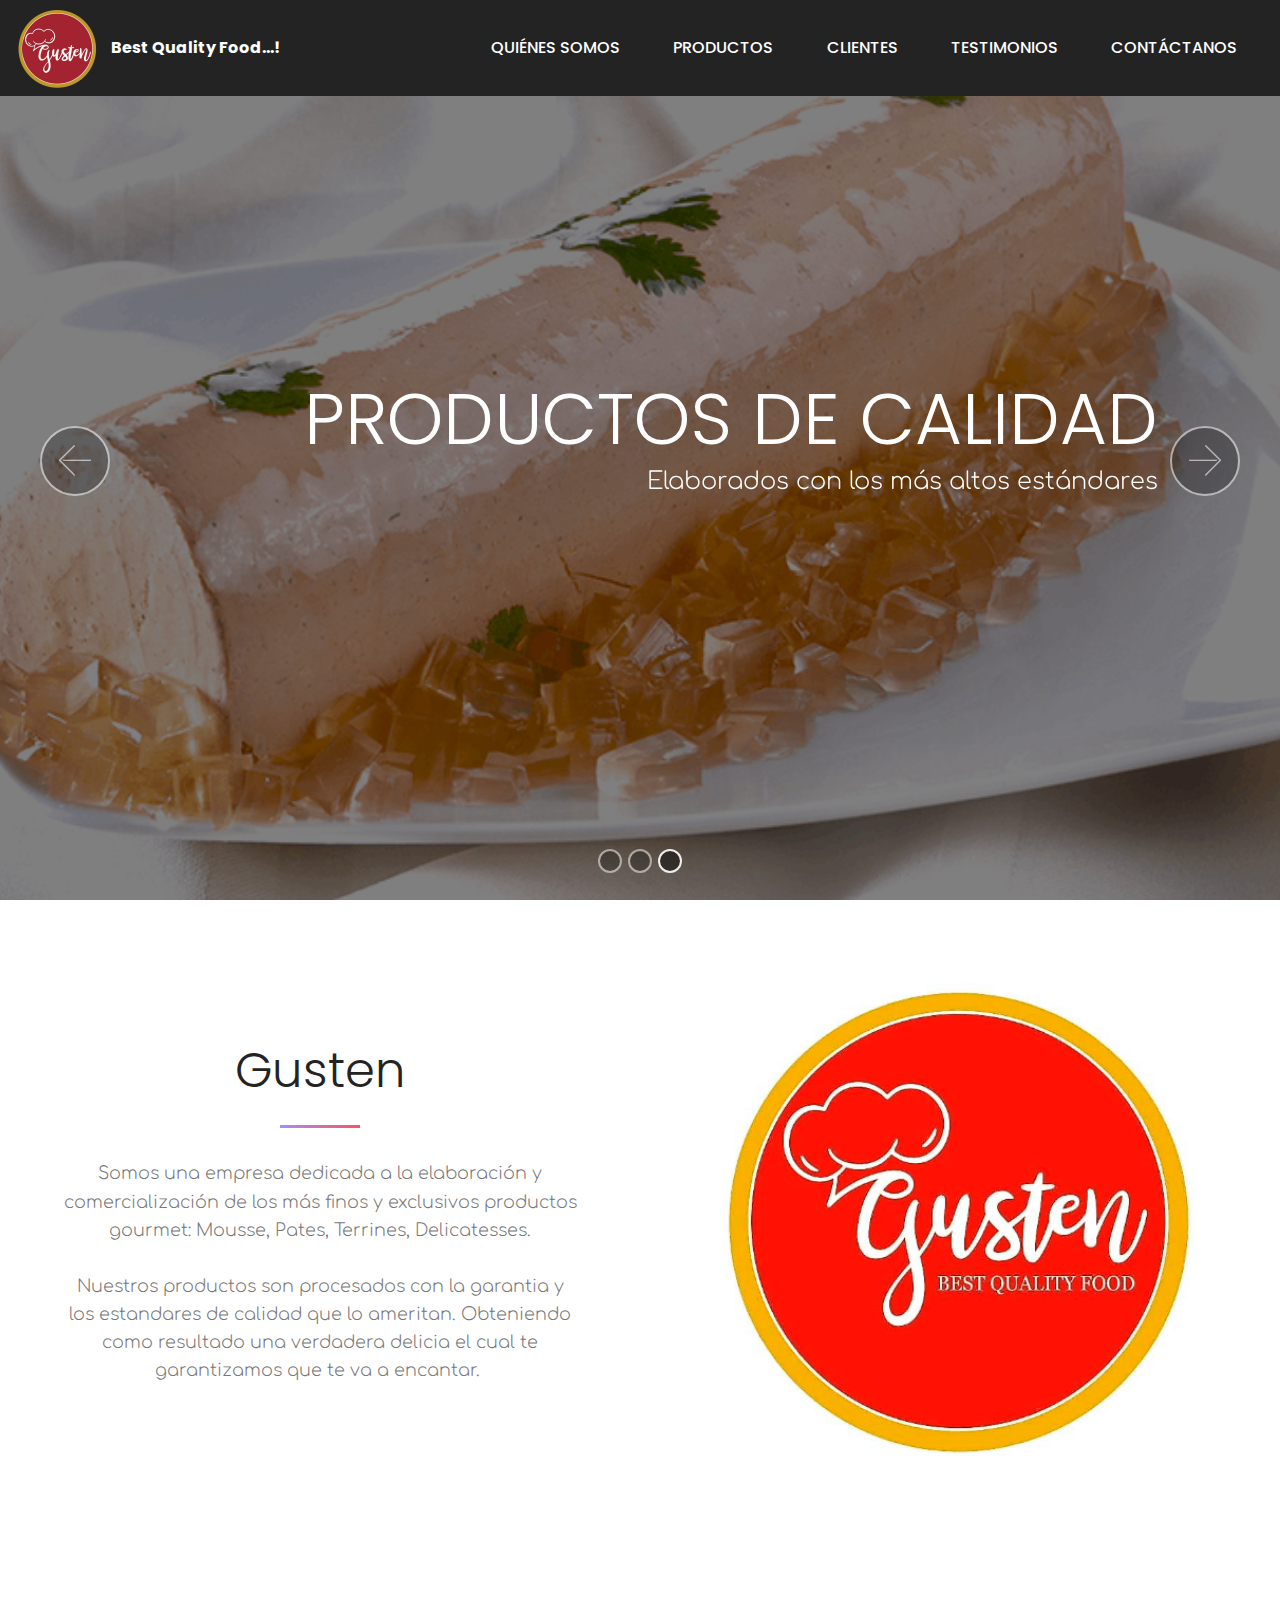
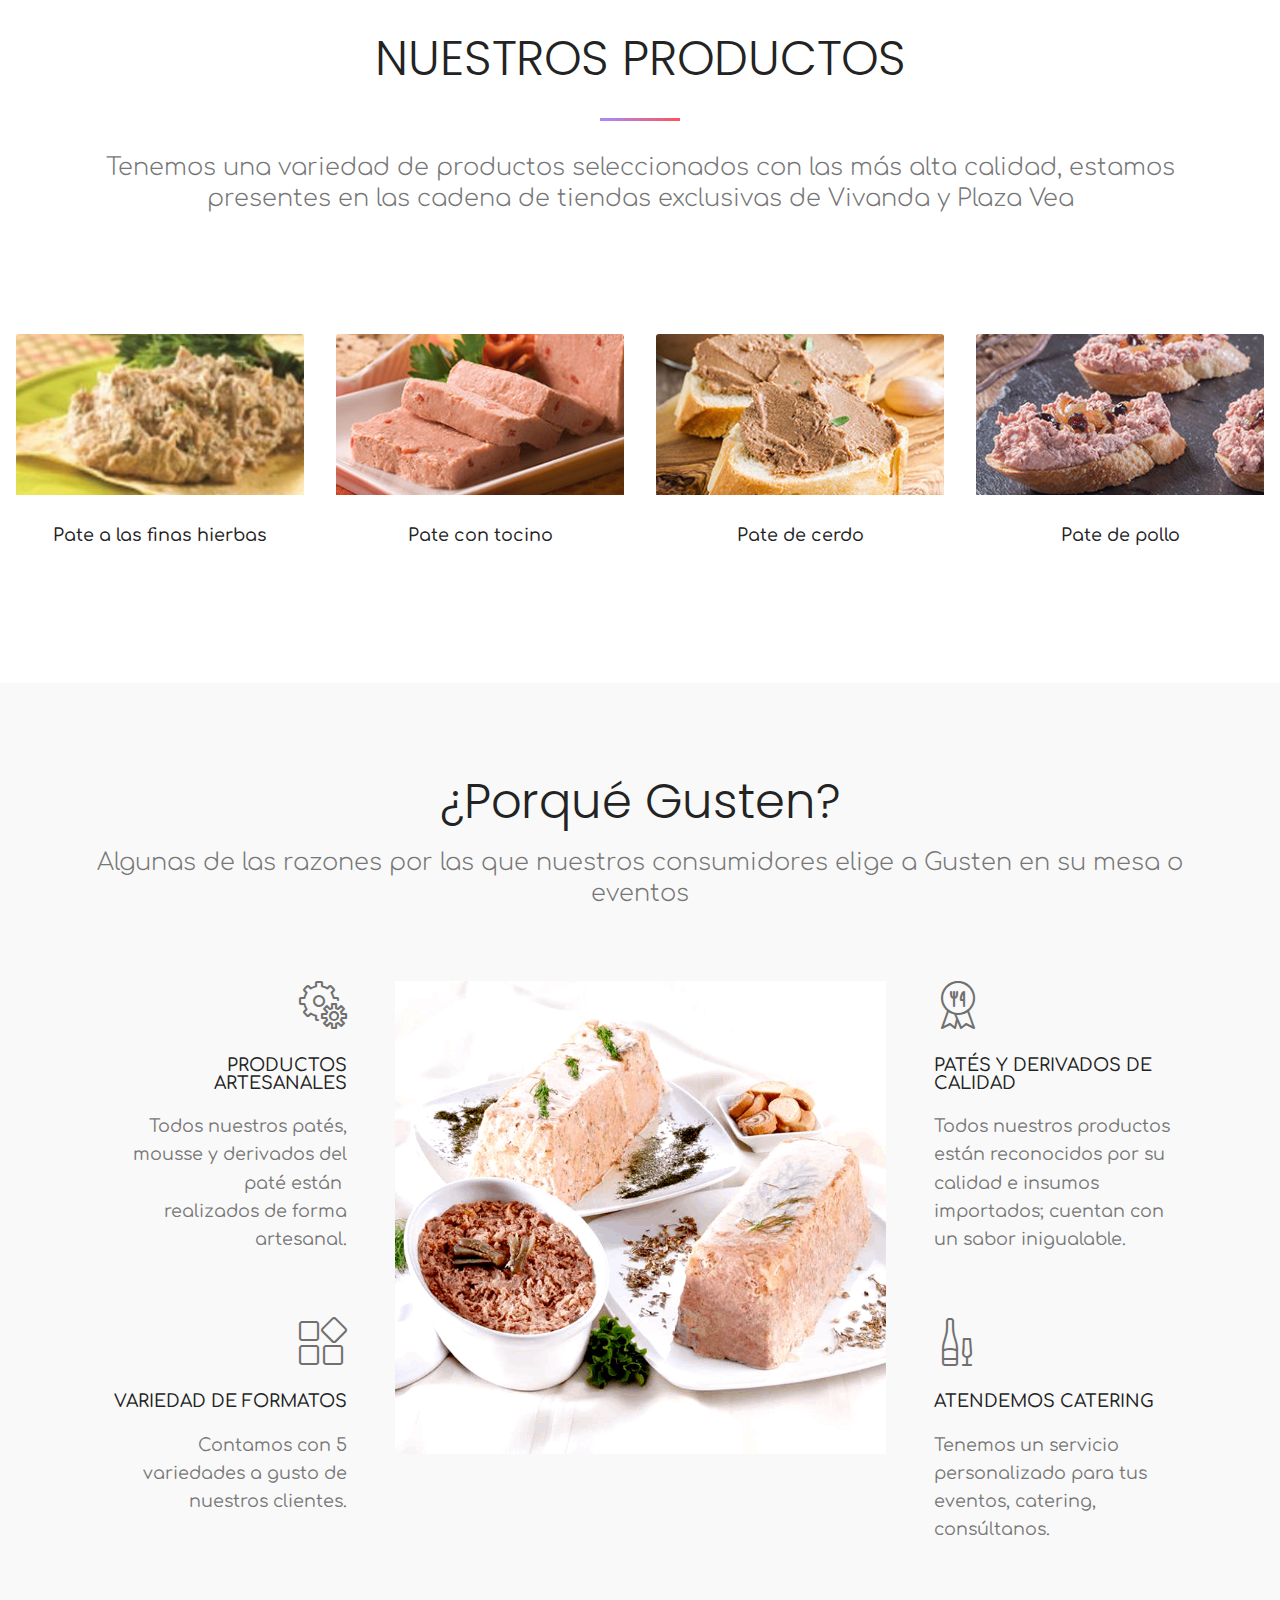
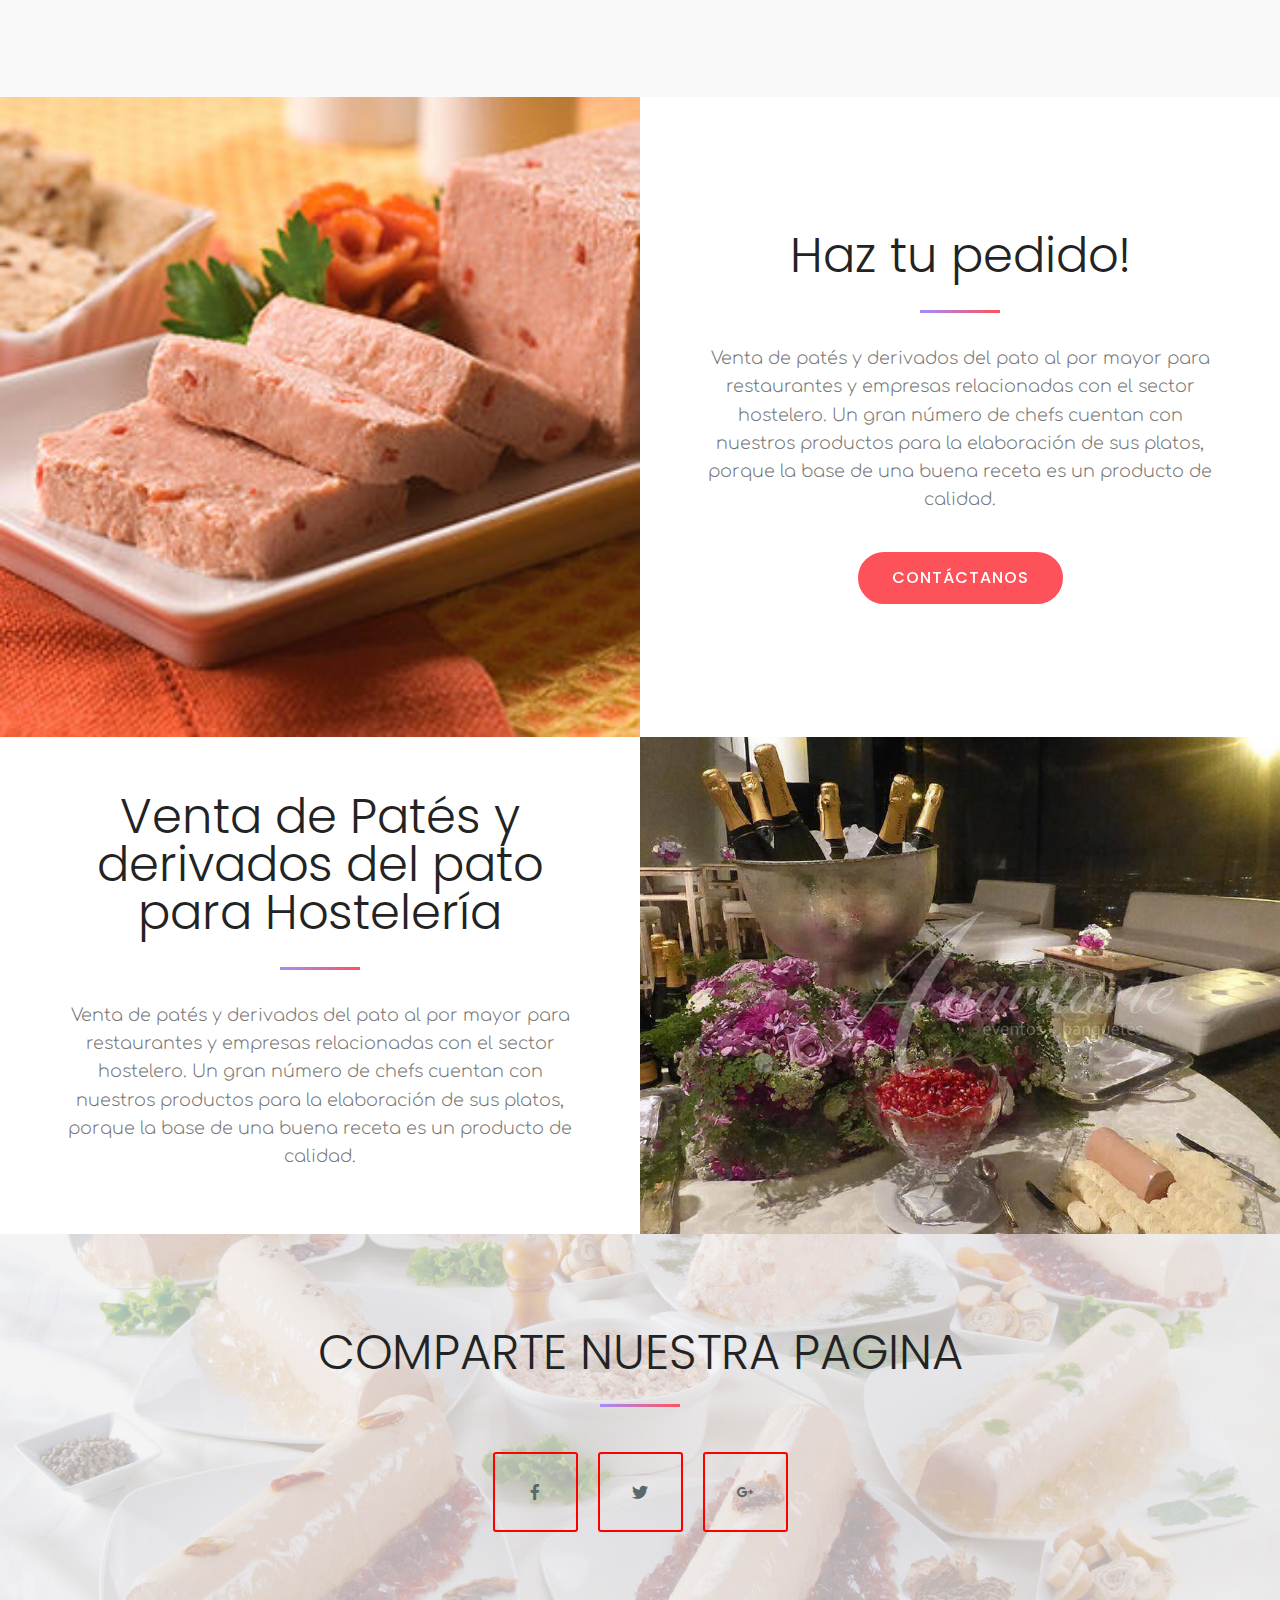
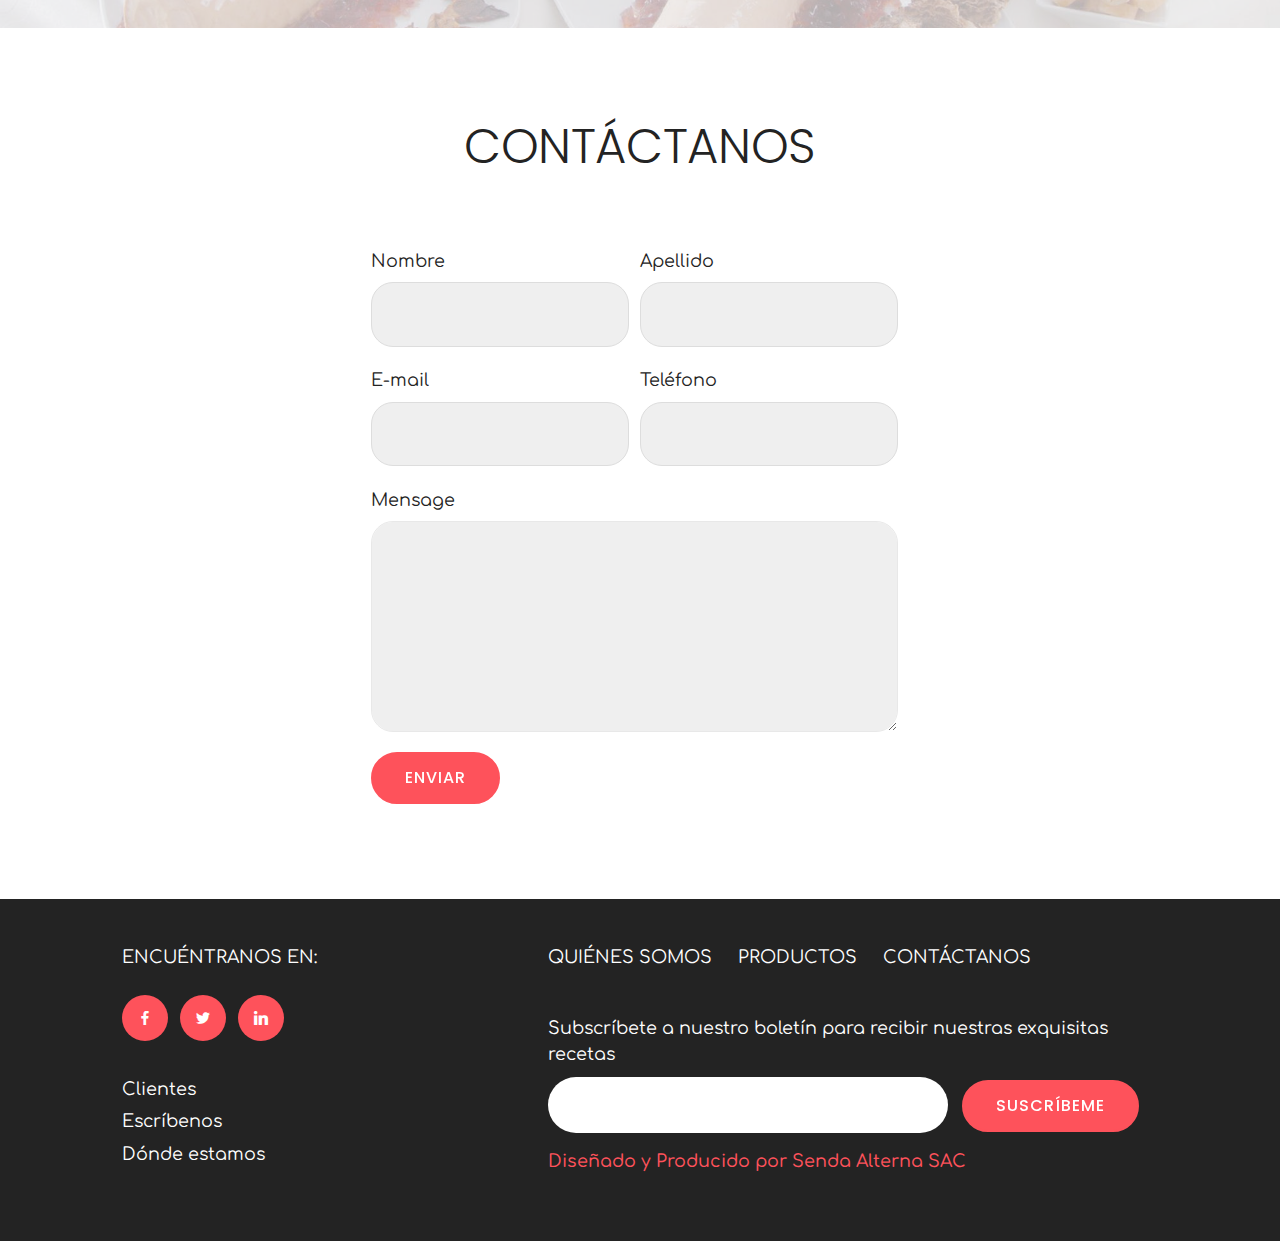
==== commit 958697e4: "create github pages" ====
--- a/index.html
+++ b/index.html
@@ -96,9 +96,9 @@
                          <div class="line"></div>
                     </div>
                     <div class="mbr-section-text">
-                        <p class="mbr-text pt-3 mbr-light mbr-fonts-style align-center display-7">Somos una empresa dedicada a la elaboración y comercialización de los más finos y exclusivos productos gourmet: Mousse, Pates, Terrines, Delicatesses.
+                        <p class="mbr-text pt-3 mbr-light mbr-fonts-style align-center display-7">Somos una empresa dedicada a la elaboración y comercialización de los más finos y exclusivos productos gourmet: Mousse, Pates, Terrines, Delicatesses. 
 <br>
-<br>Nuestros productos son procesados con la garantía y los estándares de calidad que ameritan.</p>
+<br>Nuestros productos son procesados con la garantia y los estandares de calidad que lo ameritan. Obteniendo como resultado una verdadera delicia el cual te garantizamos que te va a encantar.&nbsp;</p>
                     </div>
                     
                 </div>
@@ -372,7 +372,7 @@
                     CONTÁCTANOS</h1>
                 <div data-form-alert="" hidden="">Thanks for filling out the form!
                 </div>
-                <form class="mbr-form" action="https://mobirise.com/" method="post" data-form-title="My Mobirise Form"><input type="hidden" name="email" data-form-email="true" value="AvAwewKDmU7VDlbFwCEa8EsHPp9E0LzxA6XfYikxU5UrU/A64RU7bZncA8VUQNvo9rkSkRdtA2ej/bYI7HP0TZS1HQ6r+gG49cD1bubSE0o8HvFbOv2fMHOAZ8H1HgYq.xyU2mQzKPEsQ+zJIS798xIDnmROnhFsnlnyntevOmJQiOTKGlmNk9YOmMrgPWLaeN/RGBYDiqSmM6aJRHWVjhgV8+EE+RkOXPAIgtmp+QqNsrTktbA00sjURYXPfU4Ct">
+                <form class="mbr-form" action="https://mobirise.com/" method="post" data-form-title="My Mobirise Form"><input type="hidden" name="email" data-form-email="true" value="4o4sa2rNXzAQaerIP414+b9nfWjSW1DgNX2sBusGOpParY+6jaT4LRf1QjaJ2wCGsk6EX/d4B7A+CuGKppN33ZwXKqX+cr0aGwCEVL6tiXYxD16hWDg1RUBXjftwP4mo.HQEwkxLA1y3zoXvgux7YhUFBLWjor5huQG+WhA+d4ko7dUHgqqJwoC4OjCWVHzPLohhca84qa8fk981H7jVGMKZ5vk5chH8f6VYJHhVjzjVOY63EKxfuWw2+dLH0JLca">
                     <div class="row input-main">
                         <div class="col-md-5 col-lg-4 input-wrap" data-for="firstname">
                             <label class="form-label-outside mbr-fonts-style display-7" for="form-1-firstname">Nombre</label>
@@ -472,7 +472,7 @@
                         <div data-form-alert="" hidden="">
                             Thanks for filling out the form!
                         </div>
-                        <form class="mbr-form" action="https://mobirise.com/" method="post" data-form-title="My Mobirise Form"><input type="hidden" name="email" data-form-email="true" value="t0absNSPHUGzjzZfoRJ0obHqEYTRYShCWTcBQHPIGO0LdTO1SN+FREFTW/O8RNM0HtLHhV06UBt4KpIaSYb5vR0RxJ5L+CWbD7hJALCSTigRttMALk3gak0sBZHAZCTE.O8TXEJ74vygL7tqsnSF5imHUXrBtDqvt/DP2AE18NE15YmVjfZxYp90jBBuJ5nNNH87jv9ilvHTdRXtV7k9l212I5dQz0keoH3kUp2EnU04x/uxN89pAjQO08oWHFFaX">
+                        <form class="mbr-form" action="https://mobirise.com/" method="post" data-form-title="My Mobirise Form"><input type="hidden" name="email" data-form-email="true" value="OSphhX44vNsedhhSUi+Mi6XjgK+qPcw3W4q2zvp9rpSE21R1V38dopeDBle7KyiX551kkNgsifjzzOg+p4t3mjLaZNaVRSuG1q9vdMVicOy8ntUm8DCRMdpao1+LbMpe.cSBWHL8Q2/Iy86vIuFSyCnaNi8E0ShKyHeHqk5IWQxPfMXHQ4clCNyhg9KldRD3VeByqSFMRmt1aK1+U4zZ7SoXlhC8PF6DjYB8LSfzpAGQ/uxuuOYIEwzarMYMNdUGk">
                             <div class="input-wrap" data-for="email">
                                 <input type="text" class="field special-form display-7" name="email" data-form-field="E-mail" required="" id="email-footer3-c">
                             </div>
